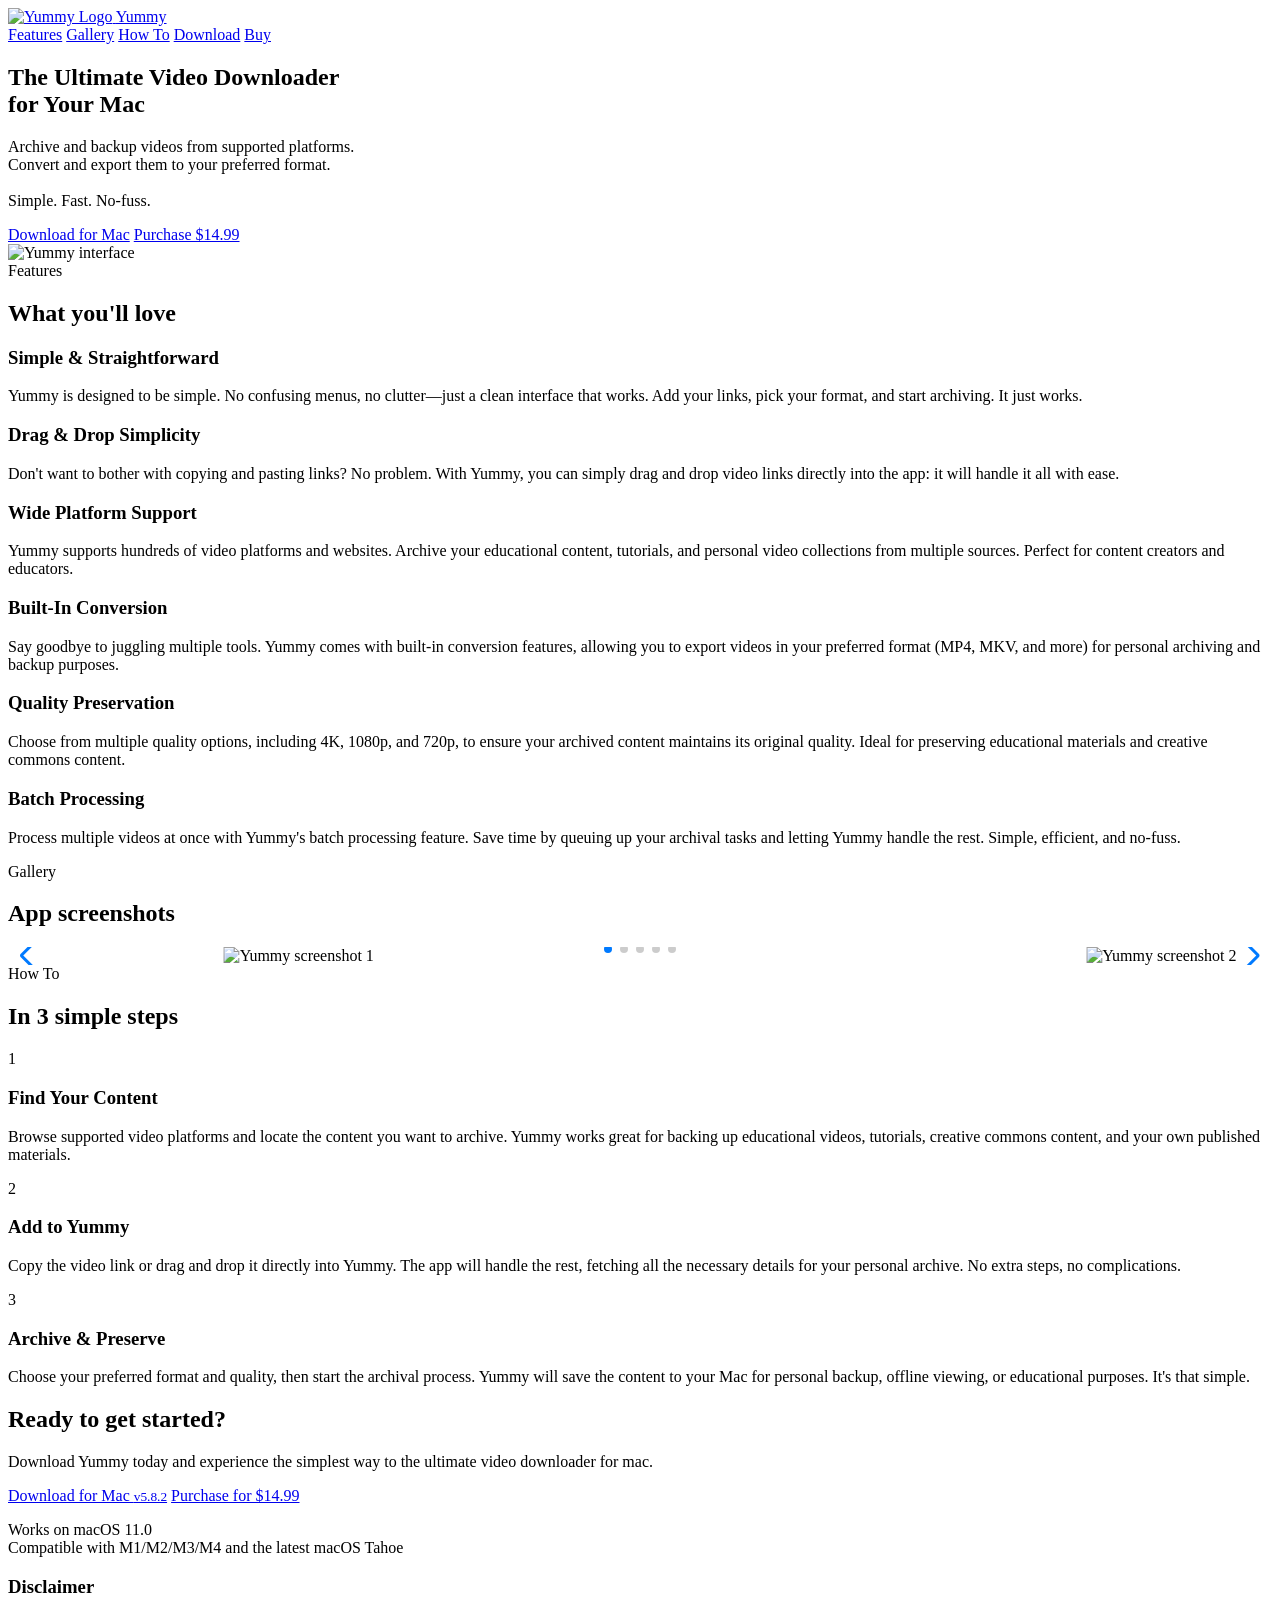
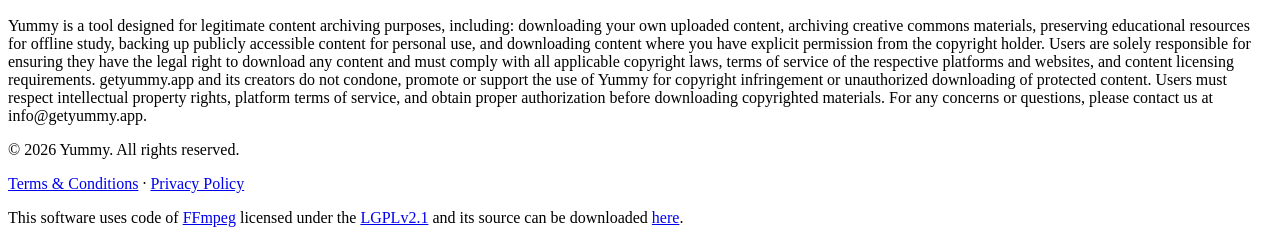
==== index.html @ a36a1e76 "Deploy 2026-03-14 15:16:59" ====
<!doctype html><html lang="en"><head><title>Yummy | The Ultimate Video Downloader for Mac</title><script type="application/ld+json">{
          "@context": "https://schema.org",
          "@type": "SoftwareApplication",
          "image": "https://getyummy.app/images/logo.png",
          "name": "Yummy",
          "operatingSystem": "macOS",
          "description" : "Effortlessly download videos and music from popular video platforms and hundreds of supported websites. Convert and export them to your preferred format with just a few clicks. Perfect for archiving educational content, personal projects, and creative commons materials. Simple, fast, and no-fuss.",
          "downloadURL" : "https://github.com/YummyVideos/yummy/releases/latest/download/Yummy.zip",
          "applicationCategory": "MultimediaApplication",
          "offers": {
            "@type": "Offer",
            "price": "14.99",
            "priceCurrency": "USD"
          }
        }</script><meta charset="utf-8"><meta name="viewport" content="width=device-width,initial-scale=1,shrink-to-fit=no"><meta name="description" content="Effortlessly download videos and music from popular video platforms and hundreds of supported websites. Convert and export them to your preferred format with just a few clicks. Perfect for archiving educational content, personal projects, and creative commons materials. Simple, fast, and no-fuss."><meta name="keywords" content="video downloader, video archiving tool, media converter, mac video downloader, download educational videos, video backup tool, content archiving, mac app, media management"><link rel="canonical" href="https://getyummy.app"><meta property="og:type" content="website"><meta property="og:url" content="https://getyummy.app"><meta property="og:title" content="Yummy | The Ultimate Video Downloader for Mac"><meta property="og:description" content="Effortlessly download videos and music from popular video platforms and hundreds of supported websites. Convert and export them to your preferred format with just a few clicks. Perfect for archiving educational content, personal projects, and creative commons materials. Simple, fast, and no-fuss."><meta property="og:image" content="https://getyummy.app/images/thumbshot.png"><meta property="twitter:card" content="summary_large_image"><meta property="twitter:url" content="https://getyummy.app"><meta property="twitter:title" content="Yummy | The Ultimate Video Downloader for Mac"><meta property="twitter:description" content="Effortlessly download videos and music from popular video platforms and hundreds of supported websites. Convert and export them to your preferred format with just a few clicks. Perfect for archiving educational content, personal projects, and creative commons materials. Simple, fast, and no-fuss."><meta property="twitter:image" content="https://getyummy.app/images/thumbshot.png"><link rel="apple-touch-icon" sizes="57x57" href="./favico/apple-icon-57x57.png"><link rel="apple-touch-icon" sizes="60x60" href="./favico/apple-icon-60x60.png"><link rel="apple-touch-icon" sizes="72x72" href="./favico/apple-icon-72x72.png"><link rel="apple-touch-icon" sizes="76x76" href="./favico/apple-icon-76x76.png"><link rel="apple-touch-icon" sizes="114x114" href="./favico/apple-icon-114x114.png"><link rel="apple-touch-icon" sizes="120x120" href="./favico/apple-icon-120x120.png"><link rel="apple-touch-icon" sizes="144x144" href="./favico/apple-icon-144x144.png"><link rel="apple-touch-icon" sizes="152x152" href="./favico/apple-icon-152x152.png"><link rel="apple-touch-icon" sizes="180x180" href="./favico/apple-icon-180x180.png"><link rel="icon" type="image/png" sizes="192x192" href="./favico/android-icon-192x192.png"><link rel="icon" type="image/png" sizes="32x32" href="./favico/favicon-32x32.png"><link rel="icon" type="image/png" sizes="96x96" href="./favico/favicon-96x96.png"><link rel="icon" type="image/png" sizes="16x16" href="./favico/favicon-16x16.png"><meta name="msapplication-TileColor" content="#ffffff"><meta name="msapplication-TileImage" content="./favico/ms-icon-144x144.png"><meta name="theme-color" content="#ffffff"><link rel="preconnect" href="https://fonts.googleapis.com"><link rel="preconnect" href="https://fonts.gstatic.com" crossorigin><link href="https://fonts.googleapis.com/css2?family=DM+Sans:wght@400;500;700&family=Cormorant+Garamond:wght@300;400&display=swap" rel="stylesheet"><link rel="stylesheet" href="https://cdn.jsdelivr.net/npm/swiper@11/swiper-bundle.min.css"><link rel="stylesheet" href="https://getyummy.app/css/style.min.css"><script async src="https://www.googletagmanager.com/gtag/js?id=G-8RJ3T54GXT"></script><script>function gtag(){dataLayer.push(arguments)}window.dataLayer=window.dataLayer||[],gtag("js",new Date),gtag("config","G-8RJ3T54GXT")</script></head><body><nav><div class="nav-content"><a href="./" class="logo"><img src="https://getyummy.app/images/logo.webp" alt="Yummy Logo" loading="lazy"> <span>Yummy</span></a><div class="nav-links"><a href="#features">Features</a> <a href="#gallery">Gallery</a> <a href="#how-to">How To</a> <a href="https://github.com/YummyVideos/yummy/releases/latest/download/Yummy.zip" class="btn btn-navbar">Download</a> <a class="btn btn-navbar" target="_blank" href="#">Buy</a></div></div></nav><section class="hero"><div class="container"><h1>The Ultimate Video Downloader<br>for Your Mac</h1><p class="tagline">Archive and backup videos from supported platforms.<br>Convert and export them to your preferred format.<br><br>Simple. Fast. No-fuss.</p><div class="hero-cta"><a href="https://github.com/YummyVideos/yummy/releases/latest/download/Yummy.zip" class="btn btn-primary">Download for Mac</a> <a class="btn btn-outline" target="_blank" href="#">Purchase $14.99</a></div><div class="hero-image"><img src="https://getyummy.app/images/header.webp" alt="Yummy interface" loading="lazy"></div></div></section><section class="features" id="features"><div class="container"><div class="section-header"><div class="section-label">Features</div><h2 class="section-title">What you'll love</h2></div><div class="features-grid"><div class="feature"><div class="feature-icon ti-face-smile"></div><h3>Simple & Straightforward</h3><p>Yummy is designed to be simple. No confusing menus, no clutter—just a clean interface that works. Add your links, pick your format, and start archiving. It just works.</p></div><div class="feature"><div class="feature-icon ti-mouse"></div><h3>Drag & Drop Simplicity</h3><p>Don't want to bother with copying and pasting links? No problem. With Yummy, you can simply drag and drop video links directly into the app: it will handle it all with ease.</p></div><div class="feature"><div class="feature-icon ti-plug"></div><h3>Wide Platform Support</h3><p>Yummy supports hundreds of video platforms and websites. Archive your educational content, tutorials, and personal video collections from multiple sources. Perfect for content creators and educators.</p></div><div class="feature"><div class="feature-icon ti-package"></div><h3>Built-In Conversion</h3><p>Say goodbye to juggling multiple tools. Yummy comes with built-in conversion features, allowing you to export videos in your preferred format (MP4, MKV, and more) for personal archiving and backup purposes.</p></div><div class="feature"><div class="feature-icon ti-video-clapper"></div><h3>Quality Preservation</h3><p>Choose from multiple quality options, including 4K, 1080p, and 720p, to ensure your archived content maintains its original quality. Ideal for preserving educational materials and creative commons content.</p></div><div class="feature"><div class="feature-icon ti-download"></div><h3>Batch Processing</h3><p>Process multiple videos at once with Yummy's batch processing feature. Save time by queuing up your archival tasks and letting Yummy handle the rest. Simple, efficient, and no-fuss.</p></div></div></div></section><section class="gallery" id="gallery"><div class="container"><div class="section-header"><div class="section-label">Gallery</div><h2 class="section-title">App screenshots</h2></div><div class="swiper screenshotSwiper"><div class="swiper-wrapper"><div class="swiper-slide"><div class="gallery-item"><img src="https://getyummy.app/images/screenshot1.webp" alt="Yummy screenshot 1" loading="lazy" loading="lazy"></div></div><div class="swiper-slide"><div class="gallery-item"><img src="https://getyummy.app/images/screenshot2.webp" alt="Yummy screenshot 2" loading="lazy" loading="lazy"></div></div><div class="swiper-slide"><div class="gallery-item"><img src="https://getyummy.app/images/screenshot3.webp" alt="Yummy screenshot 3" loading="lazy" loading="lazy"></div></div><div class="swiper-slide"><div class="gallery-item"><img src="https://getyummy.app/images/screenshot4.webp" alt="Yummy screenshot 4" loading="lazy" loading="lazy"></div></div><div class="swiper-slide"><div class="gallery-item"><img src="https://getyummy.app/images/screenshot5.webp" alt="Yummy screenshot 5" loading="lazy" loading="lazy"></div></div></div><div class="swiper-button-next"></div><div class="swiper-button-prev"></div><div class="swiper-pagination"></div></div></div></section><section class="how-to" id="how-to"><div class="container"><div class="section-header"><div class="section-label">How To</div><h2 class="section-title">In 3 simple steps</h2></div><div class="steps"><div class="step"><div class="step-number">1</div><div class="step-content"><h3>Find Your Content</h3><p>Browse supported video platforms and locate the content you want to archive. Yummy works great for backing up educational videos, tutorials, creative commons content, and your own published materials.</p></div></div><div class="step"><div class="step-number">2</div><div class="step-content"><h3>Add to Yummy</h3><p>Copy the video link or drag and drop it directly into Yummy. The app will handle the rest, fetching all the necessary details for your personal archive. No extra steps, no complications.</p></div></div><div class="step"><div class="step-number">3</div><div class="step-content"><h3>Archive & Preserve</h3><p>Choose your preferred format and quality, then start the archival process. Yummy will save the content to your Mac for personal backup, offline viewing, or educational purposes. It's that simple.</p></div></div></div></div></section><section class="cta"><div class="container"><div class="cta-content"><h2>Ready to get started?</h2><p>Download Yummy today and experience the simplest way to the ultimate video downloader for mac.</p><div class="cta-buttons"><a href="https://github.com/YummyVideos/yummy/releases/latest/download/Yummy.zip" class="btn btn-primary">Download for Mac <small>v5.8.2</small></a> <a class="btn btn-outline" target="_blank" href="#">Purchase for $14.99</a></div><p class="cta-note">Works on macOS 11.0<br>Compatible with M1/M2/M3/M4 and the latest macOS Tahoe</p></div></div></section><section class="disclaimer"><div class="container"><div class="disclaimer-content"><h3>Disclaimer</h3><p>Yummy is a tool designed for legitimate content archiving purposes, including: downloading your own uploaded content, archiving creative commons materials, preserving educational resources for offline study, backing up publicly accessible content for personal use, and downloading content where you have explicit permission from the copyright holder. Users are solely responsible for ensuring they have the legal right to download any content and must comply with all applicable copyright laws, terms of service of the respective platforms and websites, and content licensing requirements. getyummy.app and its creators do not condone, promote or support the use of Yummy for copyright infringement or unauthorized downloading of protected content. Users must respect intellectual property rights, platform terms of service, and obtain proper authorization before downloading copyrighted materials. For any concerns or questions, please contact us at info@getyummy.app.</p></div></div></section><footer><div class="container"><div class="footer-content"><div class="footer-links"><p>© 2026 Yummy. All rights reserved.</p><p><a href="./tos/">Terms & Conditions</a> · <a href="./privacy/">Privacy Policy</a></p><p style="margin-top:.5rem">This software uses code of <a href="http://ffmpeg.org">FFmpeg</a> licensed under the <a href="http://www.gnu.org/licenses/old-licenses/lgpl-2.1.html">LGPLv2.1</a> and its source can be downloaded <a href="https://getyummy.app/ffmpeg.zip">here</a>.</p></div></div></div></footer><script src="https://cdn.jsdelivr.net/npm/swiper@11/swiper-bundle.min.js"></script><script src="https://cdn.jsdelivr.net/combine/npm/jquery@3.5.1/dist/jquery.min.js,npm/bootstrap@4.5.3/dist/js/bootstrap.bundle.min.js" crossorigin="anonymous"></script><script>let swiper=new Swiper(".screenshotSwiper",{slidesPerView:1,spaceBetween:30,loop:!0,centeredSlides:!0,pagination:{el:".swiper-pagination",clickable:!0},navigation:{nextEl:".swiper-button-next",prevEl:".swiper-button-prev"},autoplay:{delay:4e3,disableOnInteraction:!1},breakpoints:{768:{slidesPerView:1.5}}});function doBuy(){}</script></body></html>
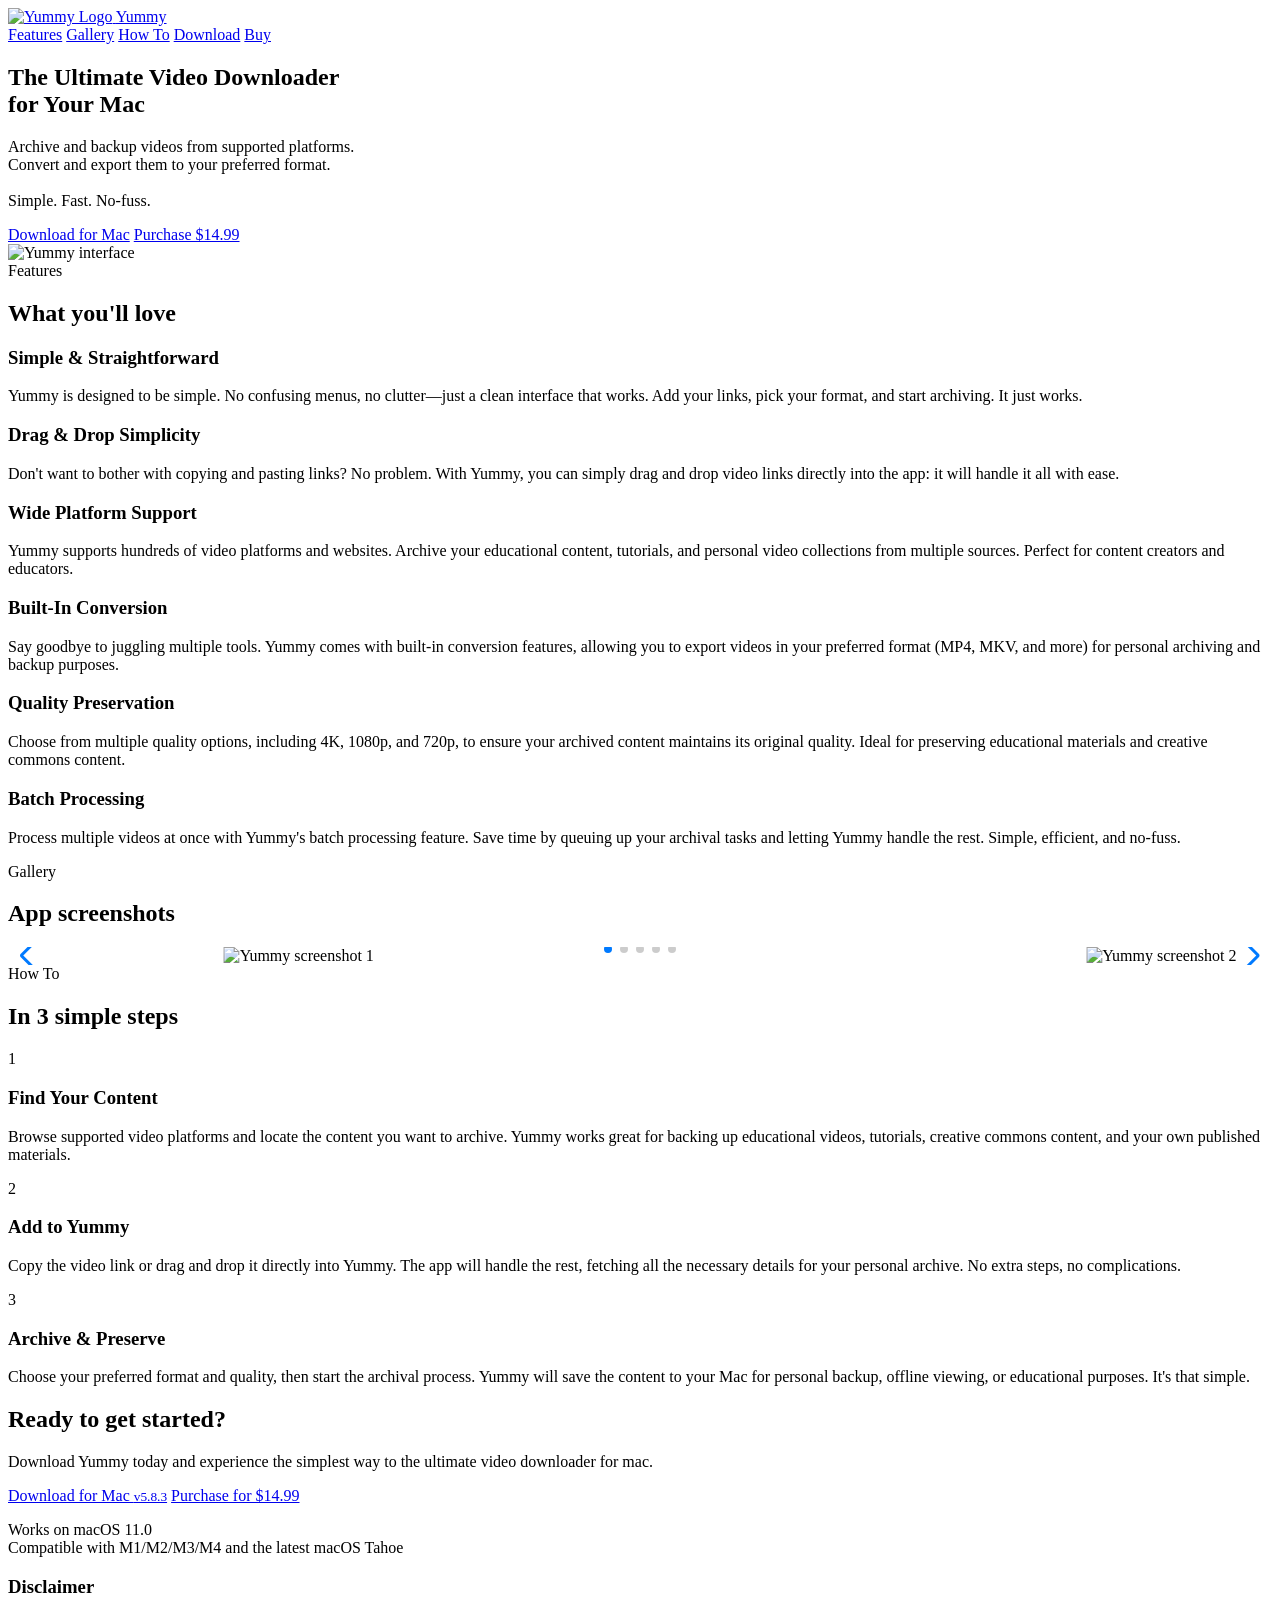
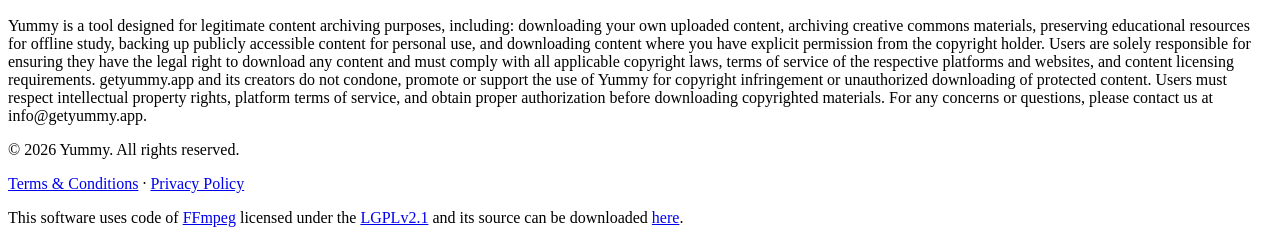
==== commit d0c52000: "Deploy 2026-03-18 12:42:18" ====
--- a/index.html
+++ b/index.html
@@ -12,4 +12,4 @@
             "price": "14.99",
             "priceCurrency": "USD"
           }
-        }</script><meta charset="utf-8"><meta name="viewport" content="width=device-width,initial-scale=1,shrink-to-fit=no"><meta name="description" content="Effortlessly download videos and music from popular video platforms and hundreds of supported websites. Convert and export them to your preferred format with just a few clicks. Perfect for archiving educational content, personal projects, and creative commons materials. Simple, fast, and no-fuss."><meta name="keywords" content="video downloader, video archiving tool, media converter, mac video downloader, download educational videos, video backup tool, content archiving, mac app, media management"><link rel="canonical" href="https://getyummy.app"><meta property="og:type" content="website"><meta property="og:url" content="https://getyummy.app"><meta property="og:title" content="Yummy | The Ultimate Video Downloader for Mac"><meta property="og:description" content="Effortlessly download videos and music from popular video platforms and hundreds of supported websites. Convert and export them to your preferred format with just a few clicks. Perfect for archiving educational content, personal projects, and creative commons materials. Simple, fast, and no-fuss."><meta property="og:image" content="https://getyummy.app/images/thumbshot.png"><meta property="twitter:card" content="summary_large_image"><meta property="twitter:url" content="https://getyummy.app"><meta property="twitter:title" content="Yummy | The Ultimate Video Downloader for Mac"><meta property="twitter:description" content="Effortlessly download videos and music from popular video platforms and hundreds of supported websites. Convert and export them to your preferred format with just a few clicks. Perfect for archiving educational content, personal projects, and creative commons materials. Simple, fast, and no-fuss."><meta property="twitter:image" content="https://getyummy.app/images/thumbshot.png"><link rel="apple-touch-icon" sizes="57x57" href="./favico/apple-icon-57x57.png"><link rel="apple-touch-icon" sizes="60x60" href="./favico/apple-icon-60x60.png"><link rel="apple-touch-icon" sizes="72x72" href="./favico/apple-icon-72x72.png"><link rel="apple-touch-icon" sizes="76x76" href="./favico/apple-icon-76x76.png"><link rel="apple-touch-icon" sizes="114x114" href="./favico/apple-icon-114x114.png"><link rel="apple-touch-icon" sizes="120x120" href="./favico/apple-icon-120x120.png"><link rel="apple-touch-icon" sizes="144x144" href="./favico/apple-icon-144x144.png"><link rel="apple-touch-icon" sizes="152x152" href="./favico/apple-icon-152x152.png"><link rel="apple-touch-icon" sizes="180x180" href="./favico/apple-icon-180x180.png"><link rel="icon" type="image/png" sizes="192x192" href="./favico/android-icon-192x192.png"><link rel="icon" type="image/png" sizes="32x32" href="./favico/favicon-32x32.png"><link rel="icon" type="image/png" sizes="96x96" href="./favico/favicon-96x96.png"><link rel="icon" type="image/png" sizes="16x16" href="./favico/favicon-16x16.png"><meta name="msapplication-TileColor" content="#ffffff"><meta name="msapplication-TileImage" content="./favico/ms-icon-144x144.png"><meta name="theme-color" content="#ffffff"><link rel="preconnect" href="https://fonts.googleapis.com"><link rel="preconnect" href="https://fonts.gstatic.com" crossorigin><link href="https://fonts.googleapis.com/css2?family=DM+Sans:wght@400;500;700&family=Cormorant+Garamond:wght@300;400&display=swap" rel="stylesheet"><link rel="stylesheet" href="https://cdn.jsdelivr.net/npm/swiper@11/swiper-bundle.min.css"><link rel="stylesheet" href="https://getyummy.app/css/style.min.css"><script async src="https://www.googletagmanager.com/gtag/js?id=G-8RJ3T54GXT"></script><script>function gtag(){dataLayer.push(arguments)}window.dataLayer=window.dataLayer||[],gtag("js",new Date),gtag("config","G-8RJ3T54GXT")</script></head><body><nav><div class="nav-content"><a href="./" class="logo"><img src="https://getyummy.app/images/logo.webp" alt="Yummy Logo" loading="lazy"> <span>Yummy</span></a><div class="nav-links"><a href="#features">Features</a> <a href="#gallery">Gallery</a> <a href="#how-to">How To</a> <a href="https://github.com/YummyVideos/yummy/releases/latest/download/Yummy.zip" class="btn btn-navbar">Download</a> <a class="btn btn-navbar" target="_blank" href="#">Buy</a></div></div></nav><section class="hero"><div class="container"><h1>The Ultimate Video Downloader<br>for Your Mac</h1><p class="tagline">Archive and backup videos from supported platforms.<br>Convert and export them to your preferred format.<br><br>Simple. Fast. No-fuss.</p><div class="hero-cta"><a href="https://github.com/YummyVideos/yummy/releases/latest/download/Yummy.zip" class="btn btn-primary">Download for Mac</a> <a class="btn btn-outline" target="_blank" href="#">Purchase $14.99</a></div><div class="hero-image"><img src="https://getyummy.app/images/header.webp" alt="Yummy interface" loading="lazy"></div></div></section><section class="features" id="features"><div class="container"><div class="section-header"><div class="section-label">Features</div><h2 class="section-title">What you'll love</h2></div><div class="features-grid"><div class="feature"><div class="feature-icon ti-face-smile"></div><h3>Simple & Straightforward</h3><p>Yummy is designed to be simple. No confusing menus, no clutter—just a clean interface that works. Add your links, pick your format, and start archiving. It just works.</p></div><div class="feature"><div class="feature-icon ti-mouse"></div><h3>Drag & Drop Simplicity</h3><p>Don't want to bother with copying and pasting links? No problem. With Yummy, you can simply drag and drop video links directly into the app: it will handle it all with ease.</p></div><div class="feature"><div class="feature-icon ti-plug"></div><h3>Wide Platform Support</h3><p>Yummy supports hundreds of video platforms and websites. Archive your educational content, tutorials, and personal video collections from multiple sources. Perfect for content creators and educators.</p></div><div class="feature"><div class="feature-icon ti-package"></div><h3>Built-In Conversion</h3><p>Say goodbye to juggling multiple tools. Yummy comes with built-in conversion features, allowing you to export videos in your preferred format (MP4, MKV, and more) for personal archiving and backup purposes.</p></div><div class="feature"><div class="feature-icon ti-video-clapper"></div><h3>Quality Preservation</h3><p>Choose from multiple quality options, including 4K, 1080p, and 720p, to ensure your archived content maintains its original quality. Ideal for preserving educational materials and creative commons content.</p></div><div class="feature"><div class="feature-icon ti-download"></div><h3>Batch Processing</h3><p>Process multiple videos at once with Yummy's batch processing feature. Save time by queuing up your archival tasks and letting Yummy handle the rest. Simple, efficient, and no-fuss.</p></div></div></div></section><section class="gallery" id="gallery"><div class="container"><div class="section-header"><div class="section-label">Gallery</div><h2 class="section-title">App screenshots</h2></div><div class="swiper screenshotSwiper"><div class="swiper-wrapper"><div class="swiper-slide"><div class="gallery-item"><img src="https://getyummy.app/images/screenshot1.webp" alt="Yummy screenshot 1" loading="lazy" loading="lazy"></div></div><div class="swiper-slide"><div class="gallery-item"><img src="https://getyummy.app/images/screenshot2.webp" alt="Yummy screenshot 2" loading="lazy" loading="lazy"></div></div><div class="swiper-slide"><div class="gallery-item"><img src="https://getyummy.app/images/screenshot3.webp" alt="Yummy screenshot 3" loading="lazy" loading="lazy"></div></div><div class="swiper-slide"><div class="gallery-item"><img src="https://getyummy.app/images/screenshot4.webp" alt="Yummy screenshot 4" loading="lazy" loading="lazy"></div></div><div class="swiper-slide"><div class="gallery-item"><img src="https://getyummy.app/images/screenshot5.webp" alt="Yummy screenshot 5" loading="lazy" loading="lazy"></div></div></div><div class="swiper-button-next"></div><div class="swiper-button-prev"></div><div class="swiper-pagination"></div></div></div></section><section class="how-to" id="how-to"><div class="container"><div class="section-header"><div class="section-label">How To</div><h2 class="section-title">In 3 simple steps</h2></div><div class="steps"><div class="step"><div class="step-number">1</div><div class="step-content"><h3>Find Your Content</h3><p>Browse supported video platforms and locate the content you want to archive. Yummy works great for backing up educational videos, tutorials, creative commons content, and your own published materials.</p></div></div><div class="step"><div class="step-number">2</div><div class="step-content"><h3>Add to Yummy</h3><p>Copy the video link or drag and drop it directly into Yummy. The app will handle the rest, fetching all the necessary details for your personal archive. No extra steps, no complications.</p></div></div><div class="step"><div class="step-number">3</div><div class="step-content"><h3>Archive & Preserve</h3><p>Choose your preferred format and quality, then start the archival process. Yummy will save the content to your Mac for personal backup, offline viewing, or educational purposes. It's that simple.</p></div></div></div></div></section><section class="cta"><div class="container"><div class="cta-content"><h2>Ready to get started?</h2><p>Download Yummy today and experience the simplest way to the ultimate video downloader for mac.</p><div class="cta-buttons"><a href="https://github.com/YummyVideos/yummy/releases/latest/download/Yummy.zip" class="btn btn-primary">Download for Mac <small>v5.8.2</small></a> <a class="btn btn-outline" target="_blank" href="#">Purchase for $14.99</a></div><p class="cta-note">Works on macOS 11.0<br>Compatible with M1/M2/M3/M4 and the latest macOS Tahoe</p></div></div></section><section class="disclaimer"><div class="container"><div class="disclaimer-content"><h3>Disclaimer</h3><p>Yummy is a tool designed for legitimate content archiving purposes, including: downloading your own uploaded content, archiving creative commons materials, preserving educational resources for offline study, backing up publicly accessible content for personal use, and downloading content where you have explicit permission from the copyright holder. Users are solely responsible for ensuring they have the legal right to download any content and must comply with all applicable copyright laws, terms of service of the respective platforms and websites, and content licensing requirements. getyummy.app and its creators do not condone, promote or support the use of Yummy for copyright infringement or unauthorized downloading of protected content. Users must respect intellectual property rights, platform terms of service, and obtain proper authorization before downloading copyrighted materials. For any concerns or questions, please contact us at info@getyummy.app.</p></div></div></section><footer><div class="container"><div class="footer-content"><div class="footer-links"><p>© 2026 Yummy. All rights reserved.</p><p><a href="./tos/">Terms & Conditions</a> · <a href="./privacy/">Privacy Policy</a></p><p style="margin-top:.5rem">This software uses code of <a href="http://ffmpeg.org">FFmpeg</a> licensed under the <a href="http://www.gnu.org/licenses/old-licenses/lgpl-2.1.html">LGPLv2.1</a> and its source can be downloaded <a href="https://getyummy.app/ffmpeg.zip">here</a>.</p></div></div></div></footer><script src="https://cdn.jsdelivr.net/npm/swiper@11/swiper-bundle.min.js"></script><script src="https://cdn.jsdelivr.net/combine/npm/jquery@3.5.1/dist/jquery.min.js,npm/bootstrap@4.5.3/dist/js/bootstrap.bundle.min.js" crossorigin="anonymous"></script><script>let swiper=new Swiper(".screenshotSwiper",{slidesPerView:1,spaceBetween:30,loop:!0,centeredSlides:!0,pagination:{el:".swiper-pagination",clickable:!0},navigation:{nextEl:".swiper-button-next",prevEl:".swiper-button-prev"},autoplay:{delay:4e3,disableOnInteraction:!1},breakpoints:{768:{slidesPerView:1.5}}});function doBuy(){}</script></body></html>+        }</script><meta charset="utf-8"><meta name="viewport" content="width=device-width,initial-scale=1,shrink-to-fit=no"><meta name="description" content="Effortlessly download videos and music from popular video platforms and hundreds of supported websites. Convert and export them to your preferred format with just a few clicks. Perfect for archiving educational content, personal projects, and creative commons materials. Simple, fast, and no-fuss."><meta name="keywords" content="video downloader, video archiving tool, media converter, mac video downloader, download educational videos, video backup tool, content archiving, mac app, media management"><link rel="canonical" href="https://getyummy.app"><meta property="og:type" content="website"><meta property="og:url" content="https://getyummy.app"><meta property="og:title" content="Yummy | The Ultimate Video Downloader for Mac"><meta property="og:description" content="Effortlessly download videos and music from popular video platforms and hundreds of supported websites. Convert and export them to your preferred format with just a few clicks. Perfect for archiving educational content, personal projects, and creative commons materials. Simple, fast, and no-fuss."><meta property="og:image" content="https://getyummy.app/images/thumbshot.png"><meta property="twitter:card" content="summary_large_image"><meta property="twitter:url" content="https://getyummy.app"><meta property="twitter:title" content="Yummy | The Ultimate Video Downloader for Mac"><meta property="twitter:description" content="Effortlessly download videos and music from popular video platforms and hundreds of supported websites. Convert and export them to your preferred format with just a few clicks. Perfect for archiving educational content, personal projects, and creative commons materials. Simple, fast, and no-fuss."><meta property="twitter:image" content="https://getyummy.app/images/thumbshot.png"><link rel="apple-touch-icon" sizes="57x57" href="./favico/apple-icon-57x57.png"><link rel="apple-touch-icon" sizes="60x60" href="./favico/apple-icon-60x60.png"><link rel="apple-touch-icon" sizes="72x72" href="./favico/apple-icon-72x72.png"><link rel="apple-touch-icon" sizes="76x76" href="./favico/apple-icon-76x76.png"><link rel="apple-touch-icon" sizes="114x114" href="./favico/apple-icon-114x114.png"><link rel="apple-touch-icon" sizes="120x120" href="./favico/apple-icon-120x120.png"><link rel="apple-touch-icon" sizes="144x144" href="./favico/apple-icon-144x144.png"><link rel="apple-touch-icon" sizes="152x152" href="./favico/apple-icon-152x152.png"><link rel="apple-touch-icon" sizes="180x180" href="./favico/apple-icon-180x180.png"><link rel="icon" type="image/png" sizes="192x192" href="./favico/android-icon-192x192.png"><link rel="icon" type="image/png" sizes="32x32" href="./favico/favicon-32x32.png"><link rel="icon" type="image/png" sizes="96x96" href="./favico/favicon-96x96.png"><link rel="icon" type="image/png" sizes="16x16" href="./favico/favicon-16x16.png"><meta name="msapplication-TileColor" content="#ffffff"><meta name="msapplication-TileImage" content="./favico/ms-icon-144x144.png"><meta name="theme-color" content="#ffffff"><link rel="preconnect" href="https://fonts.googleapis.com"><link rel="preconnect" href="https://fonts.gstatic.com" crossorigin><link href="https://fonts.googleapis.com/css2?family=DM+Sans:wght@400;500;700&family=Cormorant+Garamond:wght@300;400&display=swap" rel="stylesheet"><link rel="stylesheet" href="https://cdn.jsdelivr.net/npm/swiper@11/swiper-bundle.min.css"><link rel="stylesheet" href="https://getyummy.app/css/style.min.css"><script async src="https://www.googletagmanager.com/gtag/js?id=G-8RJ3T54GXT"></script><script>function gtag(){dataLayer.push(arguments)}window.dataLayer=window.dataLayer||[],gtag("js",new Date),gtag("config","G-8RJ3T54GXT")</script></head><body><nav><div class="nav-content"><a href="./" class="logo"><img src="https://getyummy.app/images/logo.webp" alt="Yummy Logo" loading="lazy"> <span>Yummy</span></a><div class="nav-links"><a href="#features">Features</a> <a href="#gallery">Gallery</a> <a href="#how-to">How To</a> <a href="https://github.com/YummyVideos/yummy/releases/latest/download/Yummy.zip" class="btn btn-navbar">Download</a> <a class="btn btn-navbar" target="_blank" href="#">Buy</a></div></div></nav><section class="hero"><div class="container"><h1>The Ultimate Video Downloader<br>for Your Mac</h1><p class="tagline">Archive and backup videos from supported platforms.<br>Convert and export them to your preferred format.<br><br>Simple. Fast. No-fuss.</p><div class="hero-cta"><a href="https://github.com/YummyVideos/yummy/releases/latest/download/Yummy.zip" class="btn btn-primary">Download for Mac</a> <a class="btn btn-outline" target="_blank" href="#">Purchase $14.99</a></div><div class="hero-image"><img src="https://getyummy.app/images/header.webp" alt="Yummy interface" loading="lazy"></div></div></section><section class="features" id="features"><div class="container"><div class="section-header"><div class="section-label">Features</div><h2 class="section-title">What you'll love</h2></div><div class="features-grid"><div class="feature"><div class="feature-icon ti-face-smile"></div><h3>Simple & Straightforward</h3><p>Yummy is designed to be simple. No confusing menus, no clutter—just a clean interface that works. Add your links, pick your format, and start archiving. It just works.</p></div><div class="feature"><div class="feature-icon ti-mouse"></div><h3>Drag & Drop Simplicity</h3><p>Don't want to bother with copying and pasting links? No problem. With Yummy, you can simply drag and drop video links directly into the app: it will handle it all with ease.</p></div><div class="feature"><div class="feature-icon ti-plug"></div><h3>Wide Platform Support</h3><p>Yummy supports hundreds of video platforms and websites. Archive your educational content, tutorials, and personal video collections from multiple sources. Perfect for content creators and educators.</p></div><div class="feature"><div class="feature-icon ti-package"></div><h3>Built-In Conversion</h3><p>Say goodbye to juggling multiple tools. Yummy comes with built-in conversion features, allowing you to export videos in your preferred format (MP4, MKV, and more) for personal archiving and backup purposes.</p></div><div class="feature"><div class="feature-icon ti-video-clapper"></div><h3>Quality Preservation</h3><p>Choose from multiple quality options, including 4K, 1080p, and 720p, to ensure your archived content maintains its original quality. Ideal for preserving educational materials and creative commons content.</p></div><div class="feature"><div class="feature-icon ti-download"></div><h3>Batch Processing</h3><p>Process multiple videos at once with Yummy's batch processing feature. Save time by queuing up your archival tasks and letting Yummy handle the rest. Simple, efficient, and no-fuss.</p></div></div></div></section><section class="gallery" id="gallery"><div class="container"><div class="section-header"><div class="section-label">Gallery</div><h2 class="section-title">App screenshots</h2></div><div class="swiper screenshotSwiper"><div class="swiper-wrapper"><div class="swiper-slide"><div class="gallery-item"><img src="https://getyummy.app/images/screenshot1.webp" alt="Yummy screenshot 1" loading="lazy" loading="lazy"></div></div><div class="swiper-slide"><div class="gallery-item"><img src="https://getyummy.app/images/screenshot2.webp" alt="Yummy screenshot 2" loading="lazy" loading="lazy"></div></div><div class="swiper-slide"><div class="gallery-item"><img src="https://getyummy.app/images/screenshot3.webp" alt="Yummy screenshot 3" loading="lazy" loading="lazy"></div></div><div class="swiper-slide"><div class="gallery-item"><img src="https://getyummy.app/images/screenshot4.webp" alt="Yummy screenshot 4" loading="lazy" loading="lazy"></div></div><div class="swiper-slide"><div class="gallery-item"><img src="https://getyummy.app/images/screenshot5.webp" alt="Yummy screenshot 5" loading="lazy" loading="lazy"></div></div></div><div class="swiper-button-next"></div><div class="swiper-button-prev"></div><div class="swiper-pagination"></div></div></div></section><section class="how-to" id="how-to"><div class="container"><div class="section-header"><div class="section-label">How To</div><h2 class="section-title">In 3 simple steps</h2></div><div class="steps"><div class="step"><div class="step-number">1</div><div class="step-content"><h3>Find Your Content</h3><p>Browse supported video platforms and locate the content you want to archive. Yummy works great for backing up educational videos, tutorials, creative commons content, and your own published materials.</p></div></div><div class="step"><div class="step-number">2</div><div class="step-content"><h3>Add to Yummy</h3><p>Copy the video link or drag and drop it directly into Yummy. The app will handle the rest, fetching all the necessary details for your personal archive. No extra steps, no complications.</p></div></div><div class="step"><div class="step-number">3</div><div class="step-content"><h3>Archive & Preserve</h3><p>Choose your preferred format and quality, then start the archival process. Yummy will save the content to your Mac for personal backup, offline viewing, or educational purposes. It's that simple.</p></div></div></div></div></section><section class="cta"><div class="container"><div class="cta-content"><h2>Ready to get started?</h2><p>Download Yummy today and experience the simplest way to the ultimate video downloader for mac.</p><div class="cta-buttons"><a href="https://github.com/YummyVideos/yummy/releases/latest/download/Yummy.zip" class="btn btn-primary">Download for Mac <small>v5.8.3</small></a> <a class="btn btn-outline" target="_blank" href="#">Purchase for $14.99</a></div><p class="cta-note">Works on macOS 11.0<br>Compatible with M1/M2/M3/M4 and the latest macOS Tahoe</p></div></div></section><section class="disclaimer"><div class="container"><div class="disclaimer-content"><h3>Disclaimer</h3><p>Yummy is a tool designed for legitimate content archiving purposes, including: downloading your own uploaded content, archiving creative commons materials, preserving educational resources for offline study, backing up publicly accessible content for personal use, and downloading content where you have explicit permission from the copyright holder. Users are solely responsible for ensuring they have the legal right to download any content and must comply with all applicable copyright laws, terms of service of the respective platforms and websites, and content licensing requirements. getyummy.app and its creators do not condone, promote or support the use of Yummy for copyright infringement or unauthorized downloading of protected content. Users must respect intellectual property rights, platform terms of service, and obtain proper authorization before downloading copyrighted materials. For any concerns or questions, please contact us at info@getyummy.app.</p></div></div></section><footer><div class="container"><div class="footer-content"><div class="footer-links"><p>© 2026 Yummy. All rights reserved.</p><p><a href="./tos/">Terms & Conditions</a> · <a href="./privacy/">Privacy Policy</a></p><p style="margin-top:.5rem">This software uses code of <a href="http://ffmpeg.org">FFmpeg</a> licensed under the <a href="http://www.gnu.org/licenses/old-licenses/lgpl-2.1.html">LGPLv2.1</a> and its source can be downloaded <a href="https://getyummy.app/ffmpeg.zip">here</a>.</p></div></div></div></footer><script src="https://cdn.jsdelivr.net/npm/swiper@11/swiper-bundle.min.js"></script><script src="https://cdn.jsdelivr.net/combine/npm/jquery@3.5.1/dist/jquery.min.js,npm/bootstrap@4.5.3/dist/js/bootstrap.bundle.min.js" crossorigin="anonymous"></script><script>let swiper=new Swiper(".screenshotSwiper",{slidesPerView:1,spaceBetween:30,loop:!0,centeredSlides:!0,pagination:{el:".swiper-pagination",clickable:!0},navigation:{nextEl:".swiper-button-next",prevEl:".swiper-button-prev"},autoplay:{delay:4e3,disableOnInteraction:!1},breakpoints:{768:{slidesPerView:1.5}}});function doBuy(){}</script></body></html>
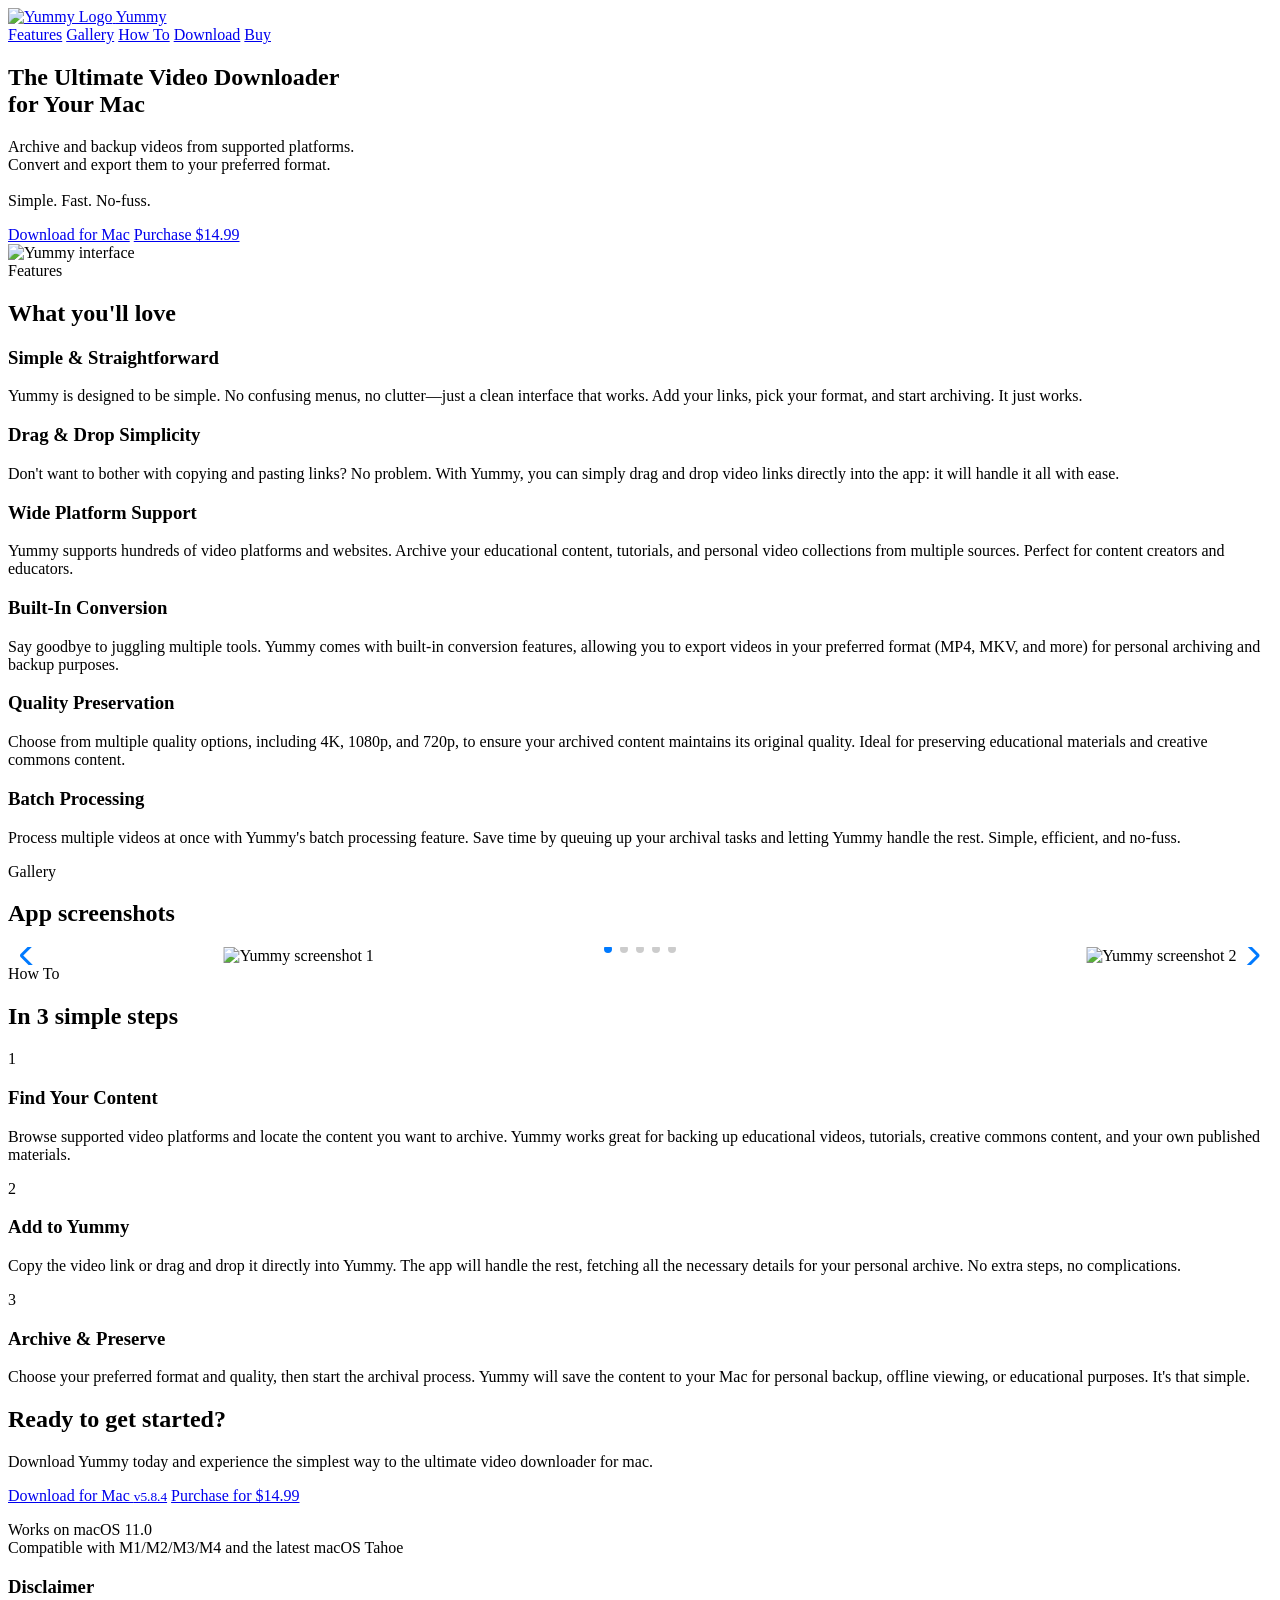
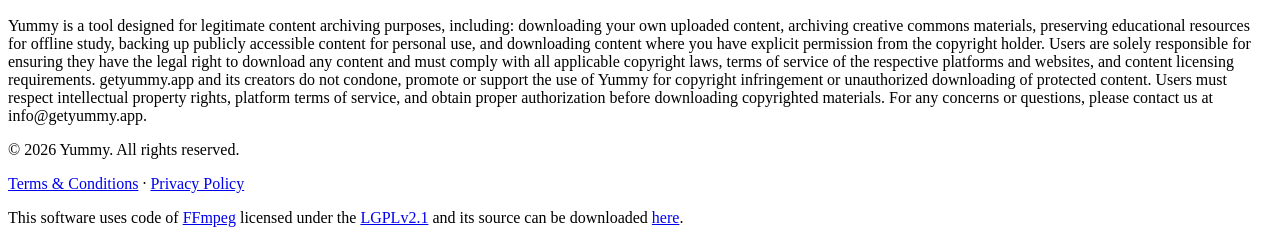
==== commit fff4ea8e: "Deploy 2026-06-10 12:46:13" ====
--- a/index.html
+++ b/index.html
@@ -12,4 +12,4 @@
             "price": "14.99",
             "priceCurrency": "USD"
           }
-        }</script><meta charset="utf-8"><meta name="viewport" content="width=device-width,initial-scale=1,shrink-to-fit=no"><meta name="description" content="Effortlessly download videos and music from popular video platforms and hundreds of supported websites. Convert and export them to your preferred format with just a few clicks. Perfect for archiving educational content, personal projects, and creative commons materials. Simple, fast, and no-fuss."><meta name="keywords" content="video downloader, video archiving tool, media converter, mac video downloader, download educational videos, video backup tool, content archiving, mac app, media management"><link rel="canonical" href="https://getyummy.app"><meta property="og:type" content="website"><meta property="og:url" content="https://getyummy.app"><meta property="og:title" content="Yummy | The Ultimate Video Downloader for Mac"><meta property="og:description" content="Effortlessly download videos and music from popular video platforms and hundreds of supported websites. Convert and export them to your preferred format with just a few clicks. Perfect for archiving educational content, personal projects, and creative commons materials. Simple, fast, and no-fuss."><meta property="og:image" content="https://getyummy.app/images/thumbshot.png"><meta property="twitter:card" content="summary_large_image"><meta property="twitter:url" content="https://getyummy.app"><meta property="twitter:title" content="Yummy | The Ultimate Video Downloader for Mac"><meta property="twitter:description" content="Effortlessly download videos and music from popular video platforms and hundreds of supported websites. Convert and export them to your preferred format with just a few clicks. Perfect for archiving educational content, personal projects, and creative commons materials. Simple, fast, and no-fuss."><meta property="twitter:image" content="https://getyummy.app/images/thumbshot.png"><link rel="apple-touch-icon" sizes="57x57" href="./favico/apple-icon-57x57.png"><link rel="apple-touch-icon" sizes="60x60" href="./favico/apple-icon-60x60.png"><link rel="apple-touch-icon" sizes="72x72" href="./favico/apple-icon-72x72.png"><link rel="apple-touch-icon" sizes="76x76" href="./favico/apple-icon-76x76.png"><link rel="apple-touch-icon" sizes="114x114" href="./favico/apple-icon-114x114.png"><link rel="apple-touch-icon" sizes="120x120" href="./favico/apple-icon-120x120.png"><link rel="apple-touch-icon" sizes="144x144" href="./favico/apple-icon-144x144.png"><link rel="apple-touch-icon" sizes="152x152" href="./favico/apple-icon-152x152.png"><link rel="apple-touch-icon" sizes="180x180" href="./favico/apple-icon-180x180.png"><link rel="icon" type="image/png" sizes="192x192" href="./favico/android-icon-192x192.png"><link rel="icon" type="image/png" sizes="32x32" href="./favico/favicon-32x32.png"><link rel="icon" type="image/png" sizes="96x96" href="./favico/favicon-96x96.png"><link rel="icon" type="image/png" sizes="16x16" href="./favico/favicon-16x16.png"><meta name="msapplication-TileColor" content="#ffffff"><meta name="msapplication-TileImage" content="./favico/ms-icon-144x144.png"><meta name="theme-color" content="#ffffff"><link rel="preconnect" href="https://fonts.googleapis.com"><link rel="preconnect" href="https://fonts.gstatic.com" crossorigin><link href="https://fonts.googleapis.com/css2?family=DM+Sans:wght@400;500;700&family=Cormorant+Garamond:wght@300;400&display=swap" rel="stylesheet"><link rel="stylesheet" href="https://cdn.jsdelivr.net/npm/swiper@11/swiper-bundle.min.css"><link rel="stylesheet" href="https://getyummy.app/css/style.min.css"><script async src="https://www.googletagmanager.com/gtag/js?id=G-8RJ3T54GXT"></script><script>function gtag(){dataLayer.push(arguments)}window.dataLayer=window.dataLayer||[],gtag("js",new Date),gtag("config","G-8RJ3T54GXT")</script></head><body><nav><div class="nav-content"><a href="./" class="logo"><img src="https://getyummy.app/images/logo.webp" alt="Yummy Logo" loading="lazy"> <span>Yummy</span></a><div class="nav-links"><a href="#features">Features</a> <a href="#gallery">Gallery</a> <a href="#how-to">How To</a> <a href="https://github.com/YummyVideos/yummy/releases/latest/download/Yummy.zip" class="btn btn-navbar">Download</a> <a class="btn btn-navbar" target="_blank" href="#">Buy</a></div></div></nav><section class="hero"><div class="container"><h1>The Ultimate Video Downloader<br>for Your Mac</h1><p class="tagline">Archive and backup videos from supported platforms.<br>Convert and export them to your preferred format.<br><br>Simple. Fast. No-fuss.</p><div class="hero-cta"><a href="https://github.com/YummyVideos/yummy/releases/latest/download/Yummy.zip" class="btn btn-primary">Download for Mac</a> <a class="btn btn-outline" target="_blank" href="#">Purchase $14.99</a></div><div class="hero-image"><img src="https://getyummy.app/images/header.webp" alt="Yummy interface" loading="lazy"></div></div></section><section class="features" id="features"><div class="container"><div class="section-header"><div class="section-label">Features</div><h2 class="section-title">What you'll love</h2></div><div class="features-grid"><div class="feature"><div class="feature-icon ti-face-smile"></div><h3>Simple & Straightforward</h3><p>Yummy is designed to be simple. No confusing menus, no clutter—just a clean interface that works. Add your links, pick your format, and start archiving. It just works.</p></div><div class="feature"><div class="feature-icon ti-mouse"></div><h3>Drag & Drop Simplicity</h3><p>Don't want to bother with copying and pasting links? No problem. With Yummy, you can simply drag and drop video links directly into the app: it will handle it all with ease.</p></div><div class="feature"><div class="feature-icon ti-plug"></div><h3>Wide Platform Support</h3><p>Yummy supports hundreds of video platforms and websites. Archive your educational content, tutorials, and personal video collections from multiple sources. Perfect for content creators and educators.</p></div><div class="feature"><div class="feature-icon ti-package"></div><h3>Built-In Conversion</h3><p>Say goodbye to juggling multiple tools. Yummy comes with built-in conversion features, allowing you to export videos in your preferred format (MP4, MKV, and more) for personal archiving and backup purposes.</p></div><div class="feature"><div class="feature-icon ti-video-clapper"></div><h3>Quality Preservation</h3><p>Choose from multiple quality options, including 4K, 1080p, and 720p, to ensure your archived content maintains its original quality. Ideal for preserving educational materials and creative commons content.</p></div><div class="feature"><div class="feature-icon ti-download"></div><h3>Batch Processing</h3><p>Process multiple videos at once with Yummy's batch processing feature. Save time by queuing up your archival tasks and letting Yummy handle the rest. Simple, efficient, and no-fuss.</p></div></div></div></section><section class="gallery" id="gallery"><div class="container"><div class="section-header"><div class="section-label">Gallery</div><h2 class="section-title">App screenshots</h2></div><div class="swiper screenshotSwiper"><div class="swiper-wrapper"><div class="swiper-slide"><div class="gallery-item"><img src="https://getyummy.app/images/screenshot1.webp" alt="Yummy screenshot 1" loading="lazy" loading="lazy"></div></div><div class="swiper-slide"><div class="gallery-item"><img src="https://getyummy.app/images/screenshot2.webp" alt="Yummy screenshot 2" loading="lazy" loading="lazy"></div></div><div class="swiper-slide"><div class="gallery-item"><img src="https://getyummy.app/images/screenshot3.webp" alt="Yummy screenshot 3" loading="lazy" loading="lazy"></div></div><div class="swiper-slide"><div class="gallery-item"><img src="https://getyummy.app/images/screenshot4.webp" alt="Yummy screenshot 4" loading="lazy" loading="lazy"></div></div><div class="swiper-slide"><div class="gallery-item"><img src="https://getyummy.app/images/screenshot5.webp" alt="Yummy screenshot 5" loading="lazy" loading="lazy"></div></div></div><div class="swiper-button-next"></div><div class="swiper-button-prev"></div><div class="swiper-pagination"></div></div></div></section><section class="how-to" id="how-to"><div class="container"><div class="section-header"><div class="section-label">How To</div><h2 class="section-title">In 3 simple steps</h2></div><div class="steps"><div class="step"><div class="step-number">1</div><div class="step-content"><h3>Find Your Content</h3><p>Browse supported video platforms and locate the content you want to archive. Yummy works great for backing up educational videos, tutorials, creative commons content, and your own published materials.</p></div></div><div class="step"><div class="step-number">2</div><div class="step-content"><h3>Add to Yummy</h3><p>Copy the video link or drag and drop it directly into Yummy. The app will handle the rest, fetching all the necessary details for your personal archive. No extra steps, no complications.</p></div></div><div class="step"><div class="step-number">3</div><div class="step-content"><h3>Archive & Preserve</h3><p>Choose your preferred format and quality, then start the archival process. Yummy will save the content to your Mac for personal backup, offline viewing, or educational purposes. It's that simple.</p></div></div></div></div></section><section class="cta"><div class="container"><div class="cta-content"><h2>Ready to get started?</h2><p>Download Yummy today and experience the simplest way to the ultimate video downloader for mac.</p><div class="cta-buttons"><a href="https://github.com/YummyVideos/yummy/releases/latest/download/Yummy.zip" class="btn btn-primary">Download for Mac <small>v5.8.3</small></a> <a class="btn btn-outline" target="_blank" href="#">Purchase for $14.99</a></div><p class="cta-note">Works on macOS 11.0<br>Compatible with M1/M2/M3/M4 and the latest macOS Tahoe</p></div></div></section><section class="disclaimer"><div class="container"><div class="disclaimer-content"><h3>Disclaimer</h3><p>Yummy is a tool designed for legitimate content archiving purposes, including: downloading your own uploaded content, archiving creative commons materials, preserving educational resources for offline study, backing up publicly accessible content for personal use, and downloading content where you have explicit permission from the copyright holder. Users are solely responsible for ensuring they have the legal right to download any content and must comply with all applicable copyright laws, terms of service of the respective platforms and websites, and content licensing requirements. getyummy.app and its creators do not condone, promote or support the use of Yummy for copyright infringement or unauthorized downloading of protected content. Users must respect intellectual property rights, platform terms of service, and obtain proper authorization before downloading copyrighted materials. For any concerns or questions, please contact us at info@getyummy.app.</p></div></div></section><footer><div class="container"><div class="footer-content"><div class="footer-links"><p>© 2026 Yummy. All rights reserved.</p><p><a href="./tos/">Terms & Conditions</a> · <a href="./privacy/">Privacy Policy</a></p><p style="margin-top:.5rem">This software uses code of <a href="http://ffmpeg.org">FFmpeg</a> licensed under the <a href="http://www.gnu.org/licenses/old-licenses/lgpl-2.1.html">LGPLv2.1</a> and its source can be downloaded <a href="https://getyummy.app/ffmpeg.zip">here</a>.</p></div></div></div></footer><script src="https://cdn.jsdelivr.net/npm/swiper@11/swiper-bundle.min.js"></script><script src="https://cdn.jsdelivr.net/combine/npm/jquery@3.5.1/dist/jquery.min.js,npm/bootstrap@4.5.3/dist/js/bootstrap.bundle.min.js" crossorigin="anonymous"></script><script>let swiper=new Swiper(".screenshotSwiper",{slidesPerView:1,spaceBetween:30,loop:!0,centeredSlides:!0,pagination:{el:".swiper-pagination",clickable:!0},navigation:{nextEl:".swiper-button-next",prevEl:".swiper-button-prev"},autoplay:{delay:4e3,disableOnInteraction:!1},breakpoints:{768:{slidesPerView:1.5}}});function doBuy(){}</script></body></html>+        }</script><meta charset="utf-8"><meta name="viewport" content="width=device-width,initial-scale=1,shrink-to-fit=no"><meta name="description" content="Effortlessly download videos and music from popular video platforms and hundreds of supported websites. Convert and export them to your preferred format with just a few clicks. Perfect for archiving educational content, personal projects, and creative commons materials. Simple, fast, and no-fuss."><meta name="keywords" content="video downloader, video archiving tool, media converter, mac video downloader, download educational videos, video backup tool, content archiving, mac app, media management"><link rel="canonical" href="https://getyummy.app"><meta property="og:type" content="website"><meta property="og:url" content="https://getyummy.app"><meta property="og:title" content="Yummy | The Ultimate Video Downloader for Mac"><meta property="og:description" content="Effortlessly download videos and music from popular video platforms and hundreds of supported websites. Convert and export them to your preferred format with just a few clicks. Perfect for archiving educational content, personal projects, and creative commons materials. Simple, fast, and no-fuss."><meta property="og:image" content="https://getyummy.app/images/thumbshot.png"><meta property="twitter:card" content="summary_large_image"><meta property="twitter:url" content="https://getyummy.app"><meta property="twitter:title" content="Yummy | The Ultimate Video Downloader for Mac"><meta property="twitter:description" content="Effortlessly download videos and music from popular video platforms and hundreds of supported websites. Convert and export them to your preferred format with just a few clicks. Perfect for archiving educational content, personal projects, and creative commons materials. Simple, fast, and no-fuss."><meta property="twitter:image" content="https://getyummy.app/images/thumbshot.png"><link rel="apple-touch-icon" sizes="57x57" href="./favico/apple-icon-57x57.png"><link rel="apple-touch-icon" sizes="60x60" href="./favico/apple-icon-60x60.png"><link rel="apple-touch-icon" sizes="72x72" href="./favico/apple-icon-72x72.png"><link rel="apple-touch-icon" sizes="76x76" href="./favico/apple-icon-76x76.png"><link rel="apple-touch-icon" sizes="114x114" href="./favico/apple-icon-114x114.png"><link rel="apple-touch-icon" sizes="120x120" href="./favico/apple-icon-120x120.png"><link rel="apple-touch-icon" sizes="144x144" href="./favico/apple-icon-144x144.png"><link rel="apple-touch-icon" sizes="152x152" href="./favico/apple-icon-152x152.png"><link rel="apple-touch-icon" sizes="180x180" href="./favico/apple-icon-180x180.png"><link rel="icon" type="image/png" sizes="192x192" href="./favico/android-icon-192x192.png"><link rel="icon" type="image/png" sizes="32x32" href="./favico/favicon-32x32.png"><link rel="icon" type="image/png" sizes="96x96" href="./favico/favicon-96x96.png"><link rel="icon" type="image/png" sizes="16x16" href="./favico/favicon-16x16.png"><meta name="msapplication-TileColor" content="#ffffff"><meta name="msapplication-TileImage" content="./favico/ms-icon-144x144.png"><meta name="theme-color" content="#ffffff"><link rel="preconnect" href="https://fonts.googleapis.com"><link rel="preconnect" href="https://fonts.gstatic.com" crossorigin><link href="https://fonts.googleapis.com/css2?family=DM+Sans:wght@400;500;700&family=Cormorant+Garamond:wght@300;400&display=swap" rel="stylesheet"><link rel="stylesheet" href="https://cdn.jsdelivr.net/npm/swiper@11/swiper-bundle.min.css"><link rel="stylesheet" href="https://getyummy.app/css/style.min.css"><script async src="https://www.googletagmanager.com/gtag/js?id=G-8RJ3T54GXT"></script><script>function gtag(){dataLayer.push(arguments)}window.dataLayer=window.dataLayer||[],gtag("js",new Date),gtag("config","G-8RJ3T54GXT")</script></head><body><nav><div class="nav-content"><a href="./" class="logo"><img src="https://getyummy.app/images/logo.webp" alt="Yummy Logo" loading="lazy"> <span>Yummy</span></a><div class="nav-links"><a href="#features">Features</a> <a href="#gallery">Gallery</a> <a href="#how-to">How To</a> <a href="https://github.com/YummyVideos/yummy/releases/latest/download/Yummy.zip" class="btn btn-navbar">Download</a> <a class="btn btn-navbar" target="_blank" href="#">Buy</a></div></div></nav><section class="hero"><div class="container"><h1>The Ultimate Video Downloader<br>for Your Mac</h1><p class="tagline">Archive and backup videos from supported platforms.<br>Convert and export them to your preferred format.<br><br>Simple. Fast. No-fuss.</p><div class="hero-cta"><a href="https://github.com/YummyVideos/yummy/releases/latest/download/Yummy.zip" class="btn btn-primary">Download for Mac</a> <a class="btn btn-outline" target="_blank" href="#">Purchase $14.99</a></div><div class="hero-image"><img src="https://getyummy.app/images/header.webp" alt="Yummy interface" loading="lazy"></div></div></section><section class="features" id="features"><div class="container"><div class="section-header"><div class="section-label">Features</div><h2 class="section-title">What you'll love</h2></div><div class="features-grid"><div class="feature"><div class="feature-icon ti-face-smile"></div><h3>Simple & Straightforward</h3><p>Yummy is designed to be simple. No confusing menus, no clutter—just a clean interface that works. Add your links, pick your format, and start archiving. It just works.</p></div><div class="feature"><div class="feature-icon ti-mouse"></div><h3>Drag & Drop Simplicity</h3><p>Don't want to bother with copying and pasting links? No problem. With Yummy, you can simply drag and drop video links directly into the app: it will handle it all with ease.</p></div><div class="feature"><div class="feature-icon ti-plug"></div><h3>Wide Platform Support</h3><p>Yummy supports hundreds of video platforms and websites. Archive your educational content, tutorials, and personal video collections from multiple sources. Perfect for content creators and educators.</p></div><div class="feature"><div class="feature-icon ti-package"></div><h3>Built-In Conversion</h3><p>Say goodbye to juggling multiple tools. Yummy comes with built-in conversion features, allowing you to export videos in your preferred format (MP4, MKV, and more) for personal archiving and backup purposes.</p></div><div class="feature"><div class="feature-icon ti-video-clapper"></div><h3>Quality Preservation</h3><p>Choose from multiple quality options, including 4K, 1080p, and 720p, to ensure your archived content maintains its original quality. Ideal for preserving educational materials and creative commons content.</p></div><div class="feature"><div class="feature-icon ti-download"></div><h3>Batch Processing</h3><p>Process multiple videos at once with Yummy's batch processing feature. Save time by queuing up your archival tasks and letting Yummy handle the rest. Simple, efficient, and no-fuss.</p></div></div></div></section><section class="gallery" id="gallery"><div class="container"><div class="section-header"><div class="section-label">Gallery</div><h2 class="section-title">App screenshots</h2></div><div class="swiper screenshotSwiper"><div class="swiper-wrapper"><div class="swiper-slide"><div class="gallery-item"><img src="https://getyummy.app/images/screenshot1.webp" alt="Yummy screenshot 1" loading="lazy" loading="lazy"></div></div><div class="swiper-slide"><div class="gallery-item"><img src="https://getyummy.app/images/screenshot2.webp" alt="Yummy screenshot 2" loading="lazy" loading="lazy"></div></div><div class="swiper-slide"><div class="gallery-item"><img src="https://getyummy.app/images/screenshot3.webp" alt="Yummy screenshot 3" loading="lazy" loading="lazy"></div></div><div class="swiper-slide"><div class="gallery-item"><img src="https://getyummy.app/images/screenshot4.webp" alt="Yummy screenshot 4" loading="lazy" loading="lazy"></div></div><div class="swiper-slide"><div class="gallery-item"><img src="https://getyummy.app/images/screenshot5.webp" alt="Yummy screenshot 5" loading="lazy" loading="lazy"></div></div></div><div class="swiper-button-next"></div><div class="swiper-button-prev"></div><div class="swiper-pagination"></div></div></div></section><section class="how-to" id="how-to"><div class="container"><div class="section-header"><div class="section-label">How To</div><h2 class="section-title">In 3 simple steps</h2></div><div class="steps"><div class="step"><div class="step-number">1</div><div class="step-content"><h3>Find Your Content</h3><p>Browse supported video platforms and locate the content you want to archive. Yummy works great for backing up educational videos, tutorials, creative commons content, and your own published materials.</p></div></div><div class="step"><div class="step-number">2</div><div class="step-content"><h3>Add to Yummy</h3><p>Copy the video link or drag and drop it directly into Yummy. The app will handle the rest, fetching all the necessary details for your personal archive. No extra steps, no complications.</p></div></div><div class="step"><div class="step-number">3</div><div class="step-content"><h3>Archive & Preserve</h3><p>Choose your preferred format and quality, then start the archival process. Yummy will save the content to your Mac for personal backup, offline viewing, or educational purposes. It's that simple.</p></div></div></div></div></section><section class="cta"><div class="container"><div class="cta-content"><h2>Ready to get started?</h2><p>Download Yummy today and experience the simplest way to the ultimate video downloader for mac.</p><div class="cta-buttons"><a href="https://github.com/YummyVideos/yummy/releases/latest/download/Yummy.zip" class="btn btn-primary">Download for Mac <small>v5.8.4</small></a> <a class="btn btn-outline" target="_blank" href="#">Purchase for $14.99</a></div><p class="cta-note">Works on macOS 11.0<br>Compatible with M1/M2/M3/M4 and the latest macOS Tahoe</p></div></div></section><section class="disclaimer"><div class="container"><div class="disclaimer-content"><h3>Disclaimer</h3><p>Yummy is a tool designed for legitimate content archiving purposes, including: downloading your own uploaded content, archiving creative commons materials, preserving educational resources for offline study, backing up publicly accessible content for personal use, and downloading content where you have explicit permission from the copyright holder. Users are solely responsible for ensuring they have the legal right to download any content and must comply with all applicable copyright laws, terms of service of the respective platforms and websites, and content licensing requirements. getyummy.app and its creators do not condone, promote or support the use of Yummy for copyright infringement or unauthorized downloading of protected content. Users must respect intellectual property rights, platform terms of service, and obtain proper authorization before downloading copyrighted materials. For any concerns or questions, please contact us at info@getyummy.app.</p></div></div></section><footer><div class="container"><div class="footer-content"><div class="footer-links"><p>© 2026 Yummy. All rights reserved.</p><p><a href="./tos/">Terms & Conditions</a> · <a href="./privacy/">Privacy Policy</a></p><p style="margin-top:.5rem">This software uses code of <a href="http://ffmpeg.org">FFmpeg</a> licensed under the <a href="http://www.gnu.org/licenses/old-licenses/lgpl-2.1.html">LGPLv2.1</a> and its source can be downloaded <a href="https://getyummy.app/ffmpeg.zip">here</a>.</p></div></div></div></footer><script src="https://cdn.jsdelivr.net/npm/swiper@11/swiper-bundle.min.js"></script><script src="https://cdn.jsdelivr.net/combine/npm/jquery@3.5.1/dist/jquery.min.js,npm/bootstrap@4.5.3/dist/js/bootstrap.bundle.min.js" crossorigin="anonymous"></script><script>let swiper=new Swiper(".screenshotSwiper",{slidesPerView:1,spaceBetween:30,loop:!0,centeredSlides:!0,pagination:{el:".swiper-pagination",clickable:!0},navigation:{nextEl:".swiper-button-next",prevEl:".swiper-button-prev"},autoplay:{delay:4e3,disableOnInteraction:!1},breakpoints:{768:{slidesPerView:1.5}}});function doBuy(){}</script></body></html>
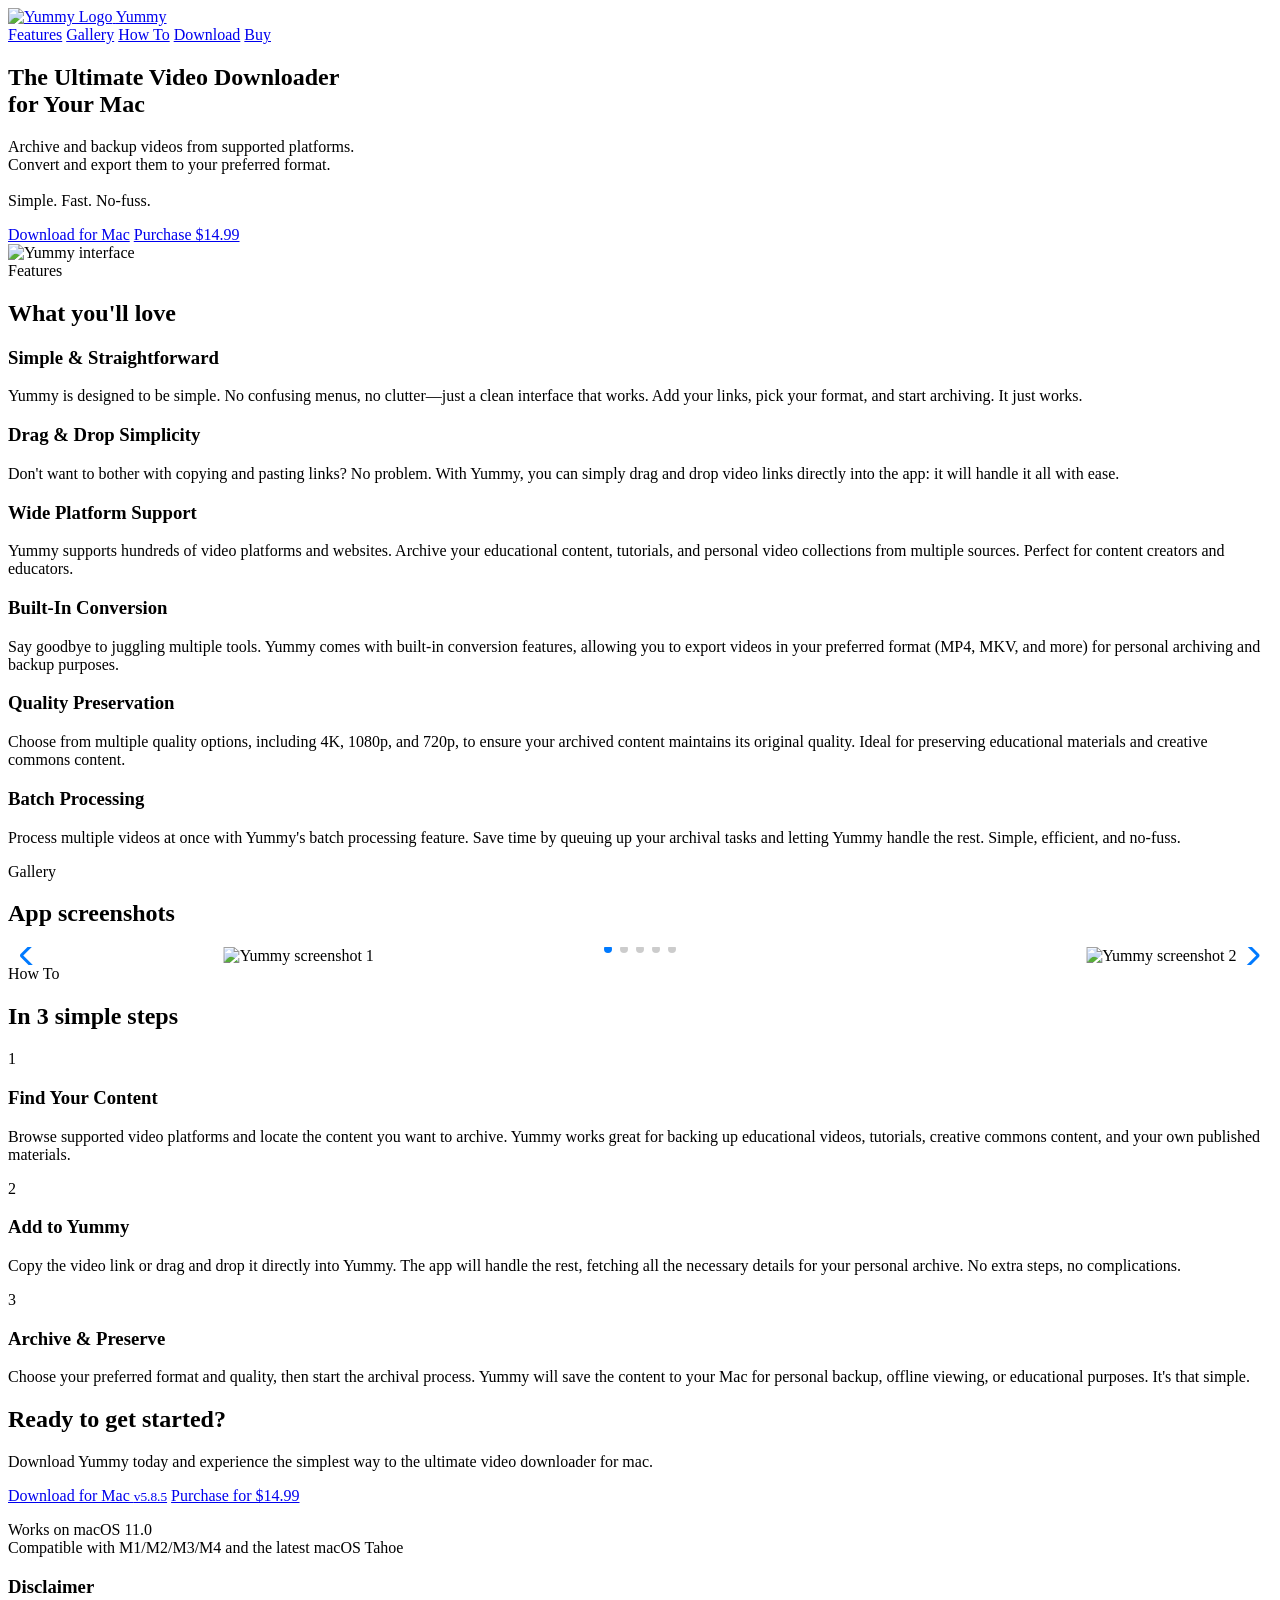
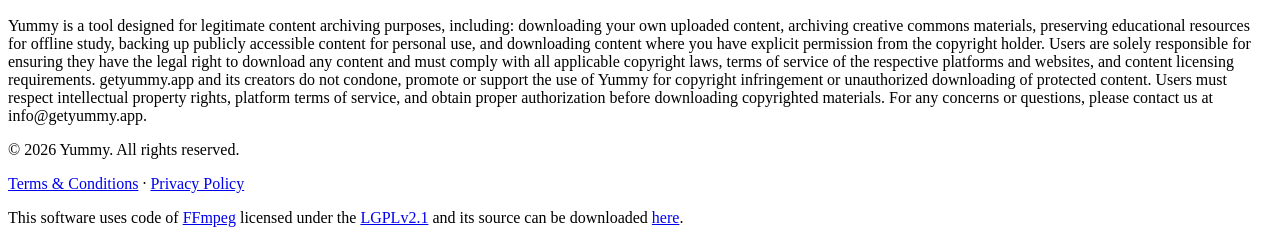
==== commit a68f0697: "Deploy 2026-07-23 12:40:54" ====
--- a/index.html
+++ b/index.html
@@ -12,4 +12,4 @@
             "price": "14.99",
             "priceCurrency": "USD"
           }
-        }</script><meta charset="utf-8"><meta name="viewport" content="width=device-width,initial-scale=1,shrink-to-fit=no"><meta name="description" content="Effortlessly download videos and music from popular video platforms and hundreds of supported websites. Convert and export them to your preferred format with just a few clicks. Perfect for archiving educational content, personal projects, and creative commons materials. Simple, fast, and no-fuss."><meta name="keywords" content="video downloader, video archiving tool, media converter, mac video downloader, download educational videos, video backup tool, content archiving, mac app, media management"><link rel="canonical" href="https://getyummy.app"><meta property="og:type" content="website"><meta property="og:url" content="https://getyummy.app"><meta property="og:title" content="Yummy | The Ultimate Video Downloader for Mac"><meta property="og:description" content="Effortlessly download videos and music from popular video platforms and hundreds of supported websites. Convert and export them to your preferred format with just a few clicks. Perfect for archiving educational content, personal projects, and creative commons materials. Simple, fast, and no-fuss."><meta property="og:image" content="https://getyummy.app/images/thumbshot.png"><meta property="twitter:card" content="summary_large_image"><meta property="twitter:url" content="https://getyummy.app"><meta property="twitter:title" content="Yummy | The Ultimate Video Downloader for Mac"><meta property="twitter:description" content="Effortlessly download videos and music from popular video platforms and hundreds of supported websites. Convert and export them to your preferred format with just a few clicks. Perfect for archiving educational content, personal projects, and creative commons materials. Simple, fast, and no-fuss."><meta property="twitter:image" content="https://getyummy.app/images/thumbshot.png"><link rel="apple-touch-icon" sizes="57x57" href="./favico/apple-icon-57x57.png"><link rel="apple-touch-icon" sizes="60x60" href="./favico/apple-icon-60x60.png"><link rel="apple-touch-icon" sizes="72x72" href="./favico/apple-icon-72x72.png"><link rel="apple-touch-icon" sizes="76x76" href="./favico/apple-icon-76x76.png"><link rel="apple-touch-icon" sizes="114x114" href="./favico/apple-icon-114x114.png"><link rel="apple-touch-icon" sizes="120x120" href="./favico/apple-icon-120x120.png"><link rel="apple-touch-icon" sizes="144x144" href="./favico/apple-icon-144x144.png"><link rel="apple-touch-icon" sizes="152x152" href="./favico/apple-icon-152x152.png"><link rel="apple-touch-icon" sizes="180x180" href="./favico/apple-icon-180x180.png"><link rel="icon" type="image/png" sizes="192x192" href="./favico/android-icon-192x192.png"><link rel="icon" type="image/png" sizes="32x32" href="./favico/favicon-32x32.png"><link rel="icon" type="image/png" sizes="96x96" href="./favico/favicon-96x96.png"><link rel="icon" type="image/png" sizes="16x16" href="./favico/favicon-16x16.png"><meta name="msapplication-TileColor" content="#ffffff"><meta name="msapplication-TileImage" content="./favico/ms-icon-144x144.png"><meta name="theme-color" content="#ffffff"><link rel="preconnect" href="https://fonts.googleapis.com"><link rel="preconnect" href="https://fonts.gstatic.com" crossorigin><link href="https://fonts.googleapis.com/css2?family=DM+Sans:wght@400;500;700&family=Cormorant+Garamond:wght@300;400&display=swap" rel="stylesheet"><link rel="stylesheet" href="https://cdn.jsdelivr.net/npm/swiper@11/swiper-bundle.min.css"><link rel="stylesheet" href="https://getyummy.app/css/style.min.css"><script async src="https://www.googletagmanager.com/gtag/js?id=G-8RJ3T54GXT"></script><script>function gtag(){dataLayer.push(arguments)}window.dataLayer=window.dataLayer||[],gtag("js",new Date),gtag("config","G-8RJ3T54GXT")</script></head><body><nav><div class="nav-content"><a href="./" class="logo"><img src="https://getyummy.app/images/logo.webp" alt="Yummy Logo" loading="lazy"> <span>Yummy</span></a><div class="nav-links"><a href="#features">Features</a> <a href="#gallery">Gallery</a> <a href="#how-to">How To</a> <a href="https://github.com/YummyVideos/yummy/releases/latest/download/Yummy.zip" class="btn btn-navbar">Download</a> <a class="btn btn-navbar" target="_blank" href="#">Buy</a></div></div></nav><section class="hero"><div class="container"><h1>The Ultimate Video Downloader<br>for Your Mac</h1><p class="tagline">Archive and backup videos from supported platforms.<br>Convert and export them to your preferred format.<br><br>Simple. Fast. No-fuss.</p><div class="hero-cta"><a href="https://github.com/YummyVideos/yummy/releases/latest/download/Yummy.zip" class="btn btn-primary">Download for Mac</a> <a class="btn btn-outline" target="_blank" href="#">Purchase $14.99</a></div><div class="hero-image"><img src="https://getyummy.app/images/header.webp" alt="Yummy interface" loading="lazy"></div></div></section><section class="features" id="features"><div class="container"><div class="section-header"><div class="section-label">Features</div><h2 class="section-title">What you'll love</h2></div><div class="features-grid"><div class="feature"><div class="feature-icon ti-face-smile"></div><h3>Simple & Straightforward</h3><p>Yummy is designed to be simple. No confusing menus, no clutter—just a clean interface that works. Add your links, pick your format, and start archiving. It just works.</p></div><div class="feature"><div class="feature-icon ti-mouse"></div><h3>Drag & Drop Simplicity</h3><p>Don't want to bother with copying and pasting links? No problem. With Yummy, you can simply drag and drop video links directly into the app: it will handle it all with ease.</p></div><div class="feature"><div class="feature-icon ti-plug"></div><h3>Wide Platform Support</h3><p>Yummy supports hundreds of video platforms and websites. Archive your educational content, tutorials, and personal video collections from multiple sources. Perfect for content creators and educators.</p></div><div class="feature"><div class="feature-icon ti-package"></div><h3>Built-In Conversion</h3><p>Say goodbye to juggling multiple tools. Yummy comes with built-in conversion features, allowing you to export videos in your preferred format (MP4, MKV, and more) for personal archiving and backup purposes.</p></div><div class="feature"><div class="feature-icon ti-video-clapper"></div><h3>Quality Preservation</h3><p>Choose from multiple quality options, including 4K, 1080p, and 720p, to ensure your archived content maintains its original quality. Ideal for preserving educational materials and creative commons content.</p></div><div class="feature"><div class="feature-icon ti-download"></div><h3>Batch Processing</h3><p>Process multiple videos at once with Yummy's batch processing feature. Save time by queuing up your archival tasks and letting Yummy handle the rest. Simple, efficient, and no-fuss.</p></div></div></div></section><section class="gallery" id="gallery"><div class="container"><div class="section-header"><div class="section-label">Gallery</div><h2 class="section-title">App screenshots</h2></div><div class="swiper screenshotSwiper"><div class="swiper-wrapper"><div class="swiper-slide"><div class="gallery-item"><img src="https://getyummy.app/images/screenshot1.webp" alt="Yummy screenshot 1" loading="lazy" loading="lazy"></div></div><div class="swiper-slide"><div class="gallery-item"><img src="https://getyummy.app/images/screenshot2.webp" alt="Yummy screenshot 2" loading="lazy" loading="lazy"></div></div><div class="swiper-slide"><div class="gallery-item"><img src="https://getyummy.app/images/screenshot3.webp" alt="Yummy screenshot 3" loading="lazy" loading="lazy"></div></div><div class="swiper-slide"><div class="gallery-item"><img src="https://getyummy.app/images/screenshot4.webp" alt="Yummy screenshot 4" loading="lazy" loading="lazy"></div></div><div class="swiper-slide"><div class="gallery-item"><img src="https://getyummy.app/images/screenshot5.webp" alt="Yummy screenshot 5" loading="lazy" loading="lazy"></div></div></div><div class="swiper-button-next"></div><div class="swiper-button-prev"></div><div class="swiper-pagination"></div></div></div></section><section class="how-to" id="how-to"><div class="container"><div class="section-header"><div class="section-label">How To</div><h2 class="section-title">In 3 simple steps</h2></div><div class="steps"><div class="step"><div class="step-number">1</div><div class="step-content"><h3>Find Your Content</h3><p>Browse supported video platforms and locate the content you want to archive. Yummy works great for backing up educational videos, tutorials, creative commons content, and your own published materials.</p></div></div><div class="step"><div class="step-number">2</div><div class="step-content"><h3>Add to Yummy</h3><p>Copy the video link or drag and drop it directly into Yummy. The app will handle the rest, fetching all the necessary details for your personal archive. No extra steps, no complications.</p></div></div><div class="step"><div class="step-number">3</div><div class="step-content"><h3>Archive & Preserve</h3><p>Choose your preferred format and quality, then start the archival process. Yummy will save the content to your Mac for personal backup, offline viewing, or educational purposes. It's that simple.</p></div></div></div></div></section><section class="cta"><div class="container"><div class="cta-content"><h2>Ready to get started?</h2><p>Download Yummy today and experience the simplest way to the ultimate video downloader for mac.</p><div class="cta-buttons"><a href="https://github.com/YummyVideos/yummy/releases/latest/download/Yummy.zip" class="btn btn-primary">Download for Mac <small>v5.8.4</small></a> <a class="btn btn-outline" target="_blank" href="#">Purchase for $14.99</a></div><p class="cta-note">Works on macOS 11.0<br>Compatible with M1/M2/M3/M4 and the latest macOS Tahoe</p></div></div></section><section class="disclaimer"><div class="container"><div class="disclaimer-content"><h3>Disclaimer</h3><p>Yummy is a tool designed for legitimate content archiving purposes, including: downloading your own uploaded content, archiving creative commons materials, preserving educational resources for offline study, backing up publicly accessible content for personal use, and downloading content where you have explicit permission from the copyright holder. Users are solely responsible for ensuring they have the legal right to download any content and must comply with all applicable copyright laws, terms of service of the respective platforms and websites, and content licensing requirements. getyummy.app and its creators do not condone, promote or support the use of Yummy for copyright infringement or unauthorized downloading of protected content. Users must respect intellectual property rights, platform terms of service, and obtain proper authorization before downloading copyrighted materials. For any concerns or questions, please contact us at info@getyummy.app.</p></div></div></section><footer><div class="container"><div class="footer-content"><div class="footer-links"><p>© 2026 Yummy. All rights reserved.</p><p><a href="./tos/">Terms & Conditions</a> · <a href="./privacy/">Privacy Policy</a></p><p style="margin-top:.5rem">This software uses code of <a href="http://ffmpeg.org">FFmpeg</a> licensed under the <a href="http://www.gnu.org/licenses/old-licenses/lgpl-2.1.html">LGPLv2.1</a> and its source can be downloaded <a href="https://getyummy.app/ffmpeg.zip">here</a>.</p></div></div></div></footer><script src="https://cdn.jsdelivr.net/npm/swiper@11/swiper-bundle.min.js"></script><script src="https://cdn.jsdelivr.net/combine/npm/jquery@3.5.1/dist/jquery.min.js,npm/bootstrap@4.5.3/dist/js/bootstrap.bundle.min.js" crossorigin="anonymous"></script><script>let swiper=new Swiper(".screenshotSwiper",{slidesPerView:1,spaceBetween:30,loop:!0,centeredSlides:!0,pagination:{el:".swiper-pagination",clickable:!0},navigation:{nextEl:".swiper-button-next",prevEl:".swiper-button-prev"},autoplay:{delay:4e3,disableOnInteraction:!1},breakpoints:{768:{slidesPerView:1.5}}});function doBuy(){}</script></body></html>+        }</script><meta charset="utf-8"><meta name="viewport" content="width=device-width,initial-scale=1,shrink-to-fit=no"><meta name="description" content="Effortlessly download videos and music from popular video platforms and hundreds of supported websites. Convert and export them to your preferred format with just a few clicks. Perfect for archiving educational content, personal projects, and creative commons materials. Simple, fast, and no-fuss."><meta name="keywords" content="video downloader, video archiving tool, media converter, mac video downloader, download educational videos, video backup tool, content archiving, mac app, media management"><link rel="canonical" href="https://getyummy.app"><meta property="og:type" content="website"><meta property="og:url" content="https://getyummy.app"><meta property="og:title" content="Yummy | The Ultimate Video Downloader for Mac"><meta property="og:description" content="Effortlessly download videos and music from popular video platforms and hundreds of supported websites. Convert and export them to your preferred format with just a few clicks. Perfect for archiving educational content, personal projects, and creative commons materials. Simple, fast, and no-fuss."><meta property="og:image" content="https://getyummy.app/images/thumbshot.png"><meta property="twitter:card" content="summary_large_image"><meta property="twitter:url" content="https://getyummy.app"><meta property="twitter:title" content="Yummy | The Ultimate Video Downloader for Mac"><meta property="twitter:description" content="Effortlessly download videos and music from popular video platforms and hundreds of supported websites. Convert and export them to your preferred format with just a few clicks. Perfect for archiving educational content, personal projects, and creative commons materials. Simple, fast, and no-fuss."><meta property="twitter:image" content="https://getyummy.app/images/thumbshot.png"><link rel="apple-touch-icon" sizes="57x57" href="./favico/apple-icon-57x57.png"><link rel="apple-touch-icon" sizes="60x60" href="./favico/apple-icon-60x60.png"><link rel="apple-touch-icon" sizes="72x72" href="./favico/apple-icon-72x72.png"><link rel="apple-touch-icon" sizes="76x76" href="./favico/apple-icon-76x76.png"><link rel="apple-touch-icon" sizes="114x114" href="./favico/apple-icon-114x114.png"><link rel="apple-touch-icon" sizes="120x120" href="./favico/apple-icon-120x120.png"><link rel="apple-touch-icon" sizes="144x144" href="./favico/apple-icon-144x144.png"><link rel="apple-touch-icon" sizes="152x152" href="./favico/apple-icon-152x152.png"><link rel="apple-touch-icon" sizes="180x180" href="./favico/apple-icon-180x180.png"><link rel="icon" type="image/png" sizes="192x192" href="./favico/android-icon-192x192.png"><link rel="icon" type="image/png" sizes="32x32" href="./favico/favicon-32x32.png"><link rel="icon" type="image/png" sizes="96x96" href="./favico/favicon-96x96.png"><link rel="icon" type="image/png" sizes="16x16" href="./favico/favicon-16x16.png"><meta name="msapplication-TileColor" content="#ffffff"><meta name="msapplication-TileImage" content="./favico/ms-icon-144x144.png"><meta name="theme-color" content="#ffffff"><link rel="preconnect" href="https://fonts.googleapis.com"><link rel="preconnect" href="https://fonts.gstatic.com" crossorigin><link href="https://fonts.googleapis.com/css2?family=DM+Sans:wght@400;500;700&family=Cormorant+Garamond:wght@300;400&display=swap" rel="stylesheet"><link rel="stylesheet" href="https://cdn.jsdelivr.net/npm/swiper@11/swiper-bundle.min.css"><link rel="stylesheet" href="https://getyummy.app/css/style.min.css"><script async src="https://www.googletagmanager.com/gtag/js?id=G-8RJ3T54GXT"></script><script>function gtag(){dataLayer.push(arguments)}window.dataLayer=window.dataLayer||[],gtag("js",new Date),gtag("config","G-8RJ3T54GXT")</script></head><body><nav><div class="nav-content"><a href="./" class="logo"><img src="https://getyummy.app/images/logo.webp" alt="Yummy Logo" loading="lazy"> <span>Yummy</span></a><div class="nav-links"><a href="#features">Features</a> <a href="#gallery">Gallery</a> <a href="#how-to">How To</a> <a href="https://github.com/YummyVideos/yummy/releases/latest/download/Yummy.zip" class="btn btn-navbar">Download</a> <a class="btn btn-navbar" target="_blank" href="#">Buy</a></div></div></nav><section class="hero"><div class="container"><h1>The Ultimate Video Downloader<br>for Your Mac</h1><p class="tagline">Archive and backup videos from supported platforms.<br>Convert and export them to your preferred format.<br><br>Simple. Fast. No-fuss.</p><div class="hero-cta"><a href="https://github.com/YummyVideos/yummy/releases/latest/download/Yummy.zip" class="btn btn-primary">Download for Mac</a> <a class="btn btn-outline" target="_blank" href="#">Purchase $14.99</a></div><div class="hero-image"><img src="https://getyummy.app/images/header.webp" alt="Yummy interface" loading="lazy"></div></div></section><section class="features" id="features"><div class="container"><div class="section-header"><div class="section-label">Features</div><h2 class="section-title">What you'll love</h2></div><div class="features-grid"><div class="feature"><div class="feature-icon ti-face-smile"></div><h3>Simple & Straightforward</h3><p>Yummy is designed to be simple. No confusing menus, no clutter—just a clean interface that works. Add your links, pick your format, and start archiving. It just works.</p></div><div class="feature"><div class="feature-icon ti-mouse"></div><h3>Drag & Drop Simplicity</h3><p>Don't want to bother with copying and pasting links? No problem. With Yummy, you can simply drag and drop video links directly into the app: it will handle it all with ease.</p></div><div class="feature"><div class="feature-icon ti-plug"></div><h3>Wide Platform Support</h3><p>Yummy supports hundreds of video platforms and websites. Archive your educational content, tutorials, and personal video collections from multiple sources. Perfect for content creators and educators.</p></div><div class="feature"><div class="feature-icon ti-package"></div><h3>Built-In Conversion</h3><p>Say goodbye to juggling multiple tools. Yummy comes with built-in conversion features, allowing you to export videos in your preferred format (MP4, MKV, and more) for personal archiving and backup purposes.</p></div><div class="feature"><div class="feature-icon ti-video-clapper"></div><h3>Quality Preservation</h3><p>Choose from multiple quality options, including 4K, 1080p, and 720p, to ensure your archived content maintains its original quality. Ideal for preserving educational materials and creative commons content.</p></div><div class="feature"><div class="feature-icon ti-download"></div><h3>Batch Processing</h3><p>Process multiple videos at once with Yummy's batch processing feature. Save time by queuing up your archival tasks and letting Yummy handle the rest. Simple, efficient, and no-fuss.</p></div></div></div></section><section class="gallery" id="gallery"><div class="container"><div class="section-header"><div class="section-label">Gallery</div><h2 class="section-title">App screenshots</h2></div><div class="swiper screenshotSwiper"><div class="swiper-wrapper"><div class="swiper-slide"><div class="gallery-item"><img src="https://getyummy.app/images/screenshot1.webp" alt="Yummy screenshot 1" loading="lazy" loading="lazy"></div></div><div class="swiper-slide"><div class="gallery-item"><img src="https://getyummy.app/images/screenshot2.webp" alt="Yummy screenshot 2" loading="lazy" loading="lazy"></div></div><div class="swiper-slide"><div class="gallery-item"><img src="https://getyummy.app/images/screenshot3.webp" alt="Yummy screenshot 3" loading="lazy" loading="lazy"></div></div><div class="swiper-slide"><div class="gallery-item"><img src="https://getyummy.app/images/screenshot4.webp" alt="Yummy screenshot 4" loading="lazy" loading="lazy"></div></div><div class="swiper-slide"><div class="gallery-item"><img src="https://getyummy.app/images/screenshot5.webp" alt="Yummy screenshot 5" loading="lazy" loading="lazy"></div></div></div><div class="swiper-button-next"></div><div class="swiper-button-prev"></div><div class="swiper-pagination"></div></div></div></section><section class="how-to" id="how-to"><div class="container"><div class="section-header"><div class="section-label">How To</div><h2 class="section-title">In 3 simple steps</h2></div><div class="steps"><div class="step"><div class="step-number">1</div><div class="step-content"><h3>Find Your Content</h3><p>Browse supported video platforms and locate the content you want to archive. Yummy works great for backing up educational videos, tutorials, creative commons content, and your own published materials.</p></div></div><div class="step"><div class="step-number">2</div><div class="step-content"><h3>Add to Yummy</h3><p>Copy the video link or drag and drop it directly into Yummy. The app will handle the rest, fetching all the necessary details for your personal archive. No extra steps, no complications.</p></div></div><div class="step"><div class="step-number">3</div><div class="step-content"><h3>Archive & Preserve</h3><p>Choose your preferred format and quality, then start the archival process. Yummy will save the content to your Mac for personal backup, offline viewing, or educational purposes. It's that simple.</p></div></div></div></div></section><section class="cta"><div class="container"><div class="cta-content"><h2>Ready to get started?</h2><p>Download Yummy today and experience the simplest way to the ultimate video downloader for mac.</p><div class="cta-buttons"><a href="https://github.com/YummyVideos/yummy/releases/latest/download/Yummy.zip" class="btn btn-primary">Download for Mac <small>v5.8.5</small></a> <a class="btn btn-outline" target="_blank" href="#">Purchase for $14.99</a></div><p class="cta-note">Works on macOS 11.0<br>Compatible with M1/M2/M3/M4 and the latest macOS Tahoe</p></div></div></section><section class="disclaimer"><div class="container"><div class="disclaimer-content"><h3>Disclaimer</h3><p>Yummy is a tool designed for legitimate content archiving purposes, including: downloading your own uploaded content, archiving creative commons materials, preserving educational resources for offline study, backing up publicly accessible content for personal use, and downloading content where you have explicit permission from the copyright holder. Users are solely responsible for ensuring they have the legal right to download any content and must comply with all applicable copyright laws, terms of service of the respective platforms and websites, and content licensing requirements. getyummy.app and its creators do not condone, promote or support the use of Yummy for copyright infringement or unauthorized downloading of protected content. Users must respect intellectual property rights, platform terms of service, and obtain proper authorization before downloading copyrighted materials. For any concerns or questions, please contact us at info@getyummy.app.</p></div></div></section><footer><div class="container"><div class="footer-content"><div class="footer-links"><p>© 2026 Yummy. All rights reserved.</p><p><a href="./tos/">Terms & Conditions</a> · <a href="./privacy/">Privacy Policy</a></p><p style="margin-top:.5rem">This software uses code of <a href="http://ffmpeg.org">FFmpeg</a> licensed under the <a href="http://www.gnu.org/licenses/old-licenses/lgpl-2.1.html">LGPLv2.1</a> and its source can be downloaded <a href="https://getyummy.app/ffmpeg.zip">here</a>.</p></div></div></div></footer><script src="https://cdn.jsdelivr.net/npm/swiper@11/swiper-bundle.min.js"></script><script src="https://cdn.jsdelivr.net/combine/npm/jquery@3.5.1/dist/jquery.min.js,npm/bootstrap@4.5.3/dist/js/bootstrap.bundle.min.js" crossorigin="anonymous"></script><script>let swiper=new Swiper(".screenshotSwiper",{slidesPerView:1,spaceBetween:30,loop:!0,centeredSlides:!0,pagination:{el:".swiper-pagination",clickable:!0},navigation:{nextEl:".swiper-button-next",prevEl:".swiper-button-prev"},autoplay:{delay:4e3,disableOnInteraction:!1},breakpoints:{768:{slidesPerView:1.5}}});function doBuy(){}</script></body></html>
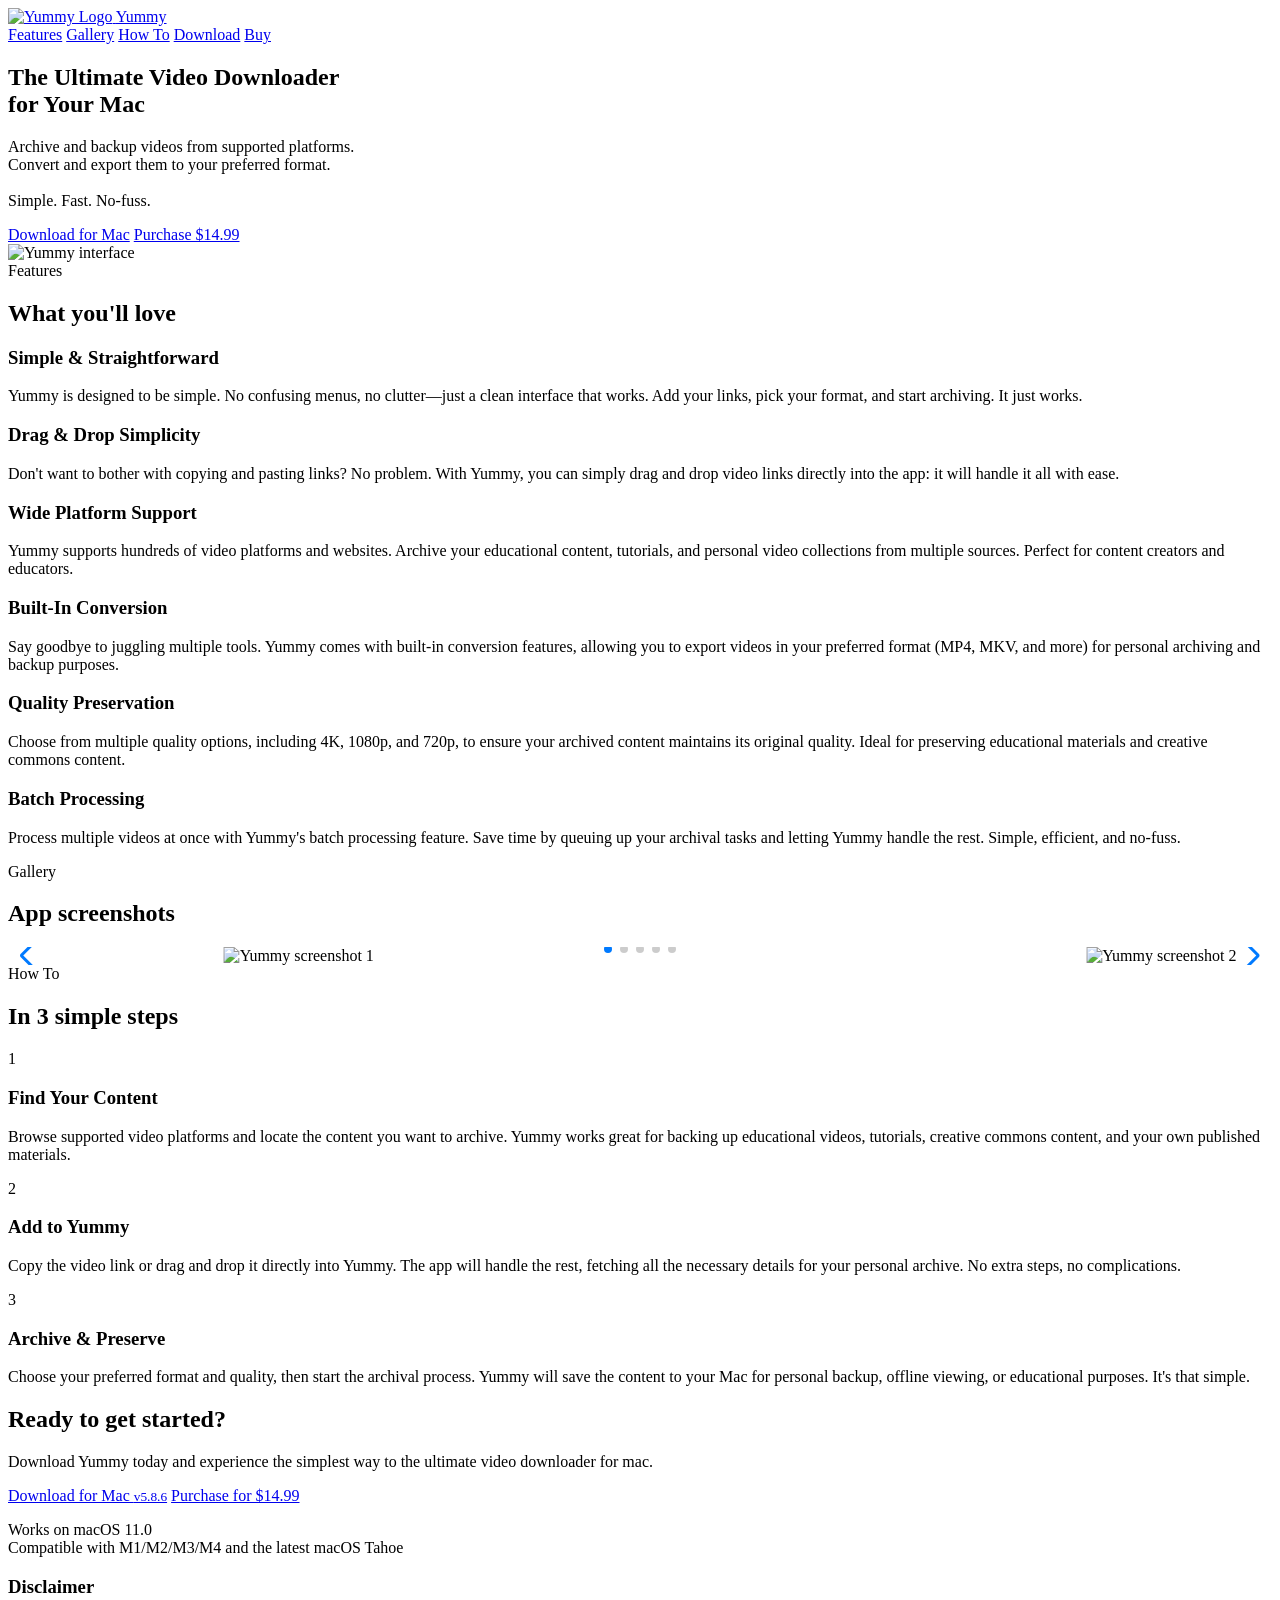
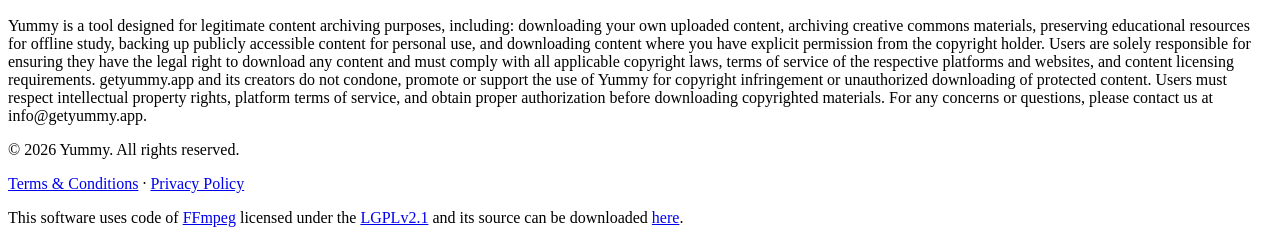
==== commit 96f21079: "Deploy 2026-09-17 18:29:14" ====
--- a/index.html
+++ b/index.html
@@ -12,4 +12,4 @@
             "price": "14.99",
             "priceCurrency": "USD"
           }
-        }</script><meta charset="utf-8"><meta name="viewport" content="width=device-width,initial-scale=1,shrink-to-fit=no"><meta name="description" content="Effortlessly download videos and music from popular video platforms and hundreds of supported websites. Convert and export them to your preferred format with just a few clicks. Perfect for archiving educational content, personal projects, and creative commons materials. Simple, fast, and no-fuss."><meta name="keywords" content="video downloader, video archiving tool, media converter, mac video downloader, download educational videos, video backup tool, content archiving, mac app, media management"><link rel="canonical" href="https://getyummy.app"><meta property="og:type" content="website"><meta property="og:url" content="https://getyummy.app"><meta property="og:title" content="Yummy | The Ultimate Video Downloader for Mac"><meta property="og:description" content="Effortlessly download videos and music from popular video platforms and hundreds of supported websites. Convert and export them to your preferred format with just a few clicks. Perfect for archiving educational content, personal projects, and creative commons materials. Simple, fast, and no-fuss."><meta property="og:image" content="https://getyummy.app/images/thumbshot.png"><meta property="twitter:card" content="summary_large_image"><meta property="twitter:url" content="https://getyummy.app"><meta property="twitter:title" content="Yummy | The Ultimate Video Downloader for Mac"><meta property="twitter:description" content="Effortlessly download videos and music from popular video platforms and hundreds of supported websites. Convert and export them to your preferred format with just a few clicks. Perfect for archiving educational content, personal projects, and creative commons materials. Simple, fast, and no-fuss."><meta property="twitter:image" content="https://getyummy.app/images/thumbshot.png"><link rel="apple-touch-icon" sizes="57x57" href="./favico/apple-icon-57x57.png"><link rel="apple-touch-icon" sizes="60x60" href="./favico/apple-icon-60x60.png"><link rel="apple-touch-icon" sizes="72x72" href="./favico/apple-icon-72x72.png"><link rel="apple-touch-icon" sizes="76x76" href="./favico/apple-icon-76x76.png"><link rel="apple-touch-icon" sizes="114x114" href="./favico/apple-icon-114x114.png"><link rel="apple-touch-icon" sizes="120x120" href="./favico/apple-icon-120x120.png"><link rel="apple-touch-icon" sizes="144x144" href="./favico/apple-icon-144x144.png"><link rel="apple-touch-icon" sizes="152x152" href="./favico/apple-icon-152x152.png"><link rel="apple-touch-icon" sizes="180x180" href="./favico/apple-icon-180x180.png"><link rel="icon" type="image/png" sizes="192x192" href="./favico/android-icon-192x192.png"><link rel="icon" type="image/png" sizes="32x32" href="./favico/favicon-32x32.png"><link rel="icon" type="image/png" sizes="96x96" href="./favico/favicon-96x96.png"><link rel="icon" type="image/png" sizes="16x16" href="./favico/favicon-16x16.png"><meta name="msapplication-TileColor" content="#ffffff"><meta name="msapplication-TileImage" content="./favico/ms-icon-144x144.png"><meta name="theme-color" content="#ffffff"><link rel="preconnect" href="https://fonts.googleapis.com"><link rel="preconnect" href="https://fonts.gstatic.com" crossorigin><link href="https://fonts.googleapis.com/css2?family=DM+Sans:wght@400;500;700&family=Cormorant+Garamond:wght@300;400&display=swap" rel="stylesheet"><link rel="stylesheet" href="https://cdn.jsdelivr.net/npm/swiper@11/swiper-bundle.min.css"><link rel="stylesheet" href="https://getyummy.app/css/style.min.css"><script async src="https://www.googletagmanager.com/gtag/js?id=G-8RJ3T54GXT"></script><script>function gtag(){dataLayer.push(arguments)}window.dataLayer=window.dataLayer||[],gtag("js",new Date),gtag("config","G-8RJ3T54GXT")</script></head><body><nav><div class="nav-content"><a href="./" class="logo"><img src="https://getyummy.app/images/logo.webp" alt="Yummy Logo" loading="lazy"> <span>Yummy</span></a><div class="nav-links"><a href="#features">Features</a> <a href="#gallery">Gallery</a> <a href="#how-to">How To</a> <a href="https://github.com/YummyVideos/yummy/releases/latest/download/Yummy.zip" class="btn btn-navbar">Download</a> <a class="btn btn-navbar" target="_blank" href="#">Buy</a></div></div></nav><section class="hero"><div class="container"><h1>The Ultimate Video Downloader<br>for Your Mac</h1><p class="tagline">Archive and backup videos from supported platforms.<br>Convert and export them to your preferred format.<br><br>Simple. Fast. No-fuss.</p><div class="hero-cta"><a href="https://github.com/YummyVideos/yummy/releases/latest/download/Yummy.zip" class="btn btn-primary">Download for Mac</a> <a class="btn btn-outline" target="_blank" href="#">Purchase $14.99</a></div><div class="hero-image"><img src="https://getyummy.app/images/header.webp" alt="Yummy interface" loading="lazy"></div></div></section><section class="features" id="features"><div class="container"><div class="section-header"><div class="section-label">Features</div><h2 class="section-title">What you'll love</h2></div><div class="features-grid"><div class="feature"><div class="feature-icon ti-face-smile"></div><h3>Simple & Straightforward</h3><p>Yummy is designed to be simple. No confusing menus, no clutter—just a clean interface that works. Add your links, pick your format, and start archiving. It just works.</p></div><div class="feature"><div class="feature-icon ti-mouse"></div><h3>Drag & Drop Simplicity</h3><p>Don't want to bother with copying and pasting links? No problem. With Yummy, you can simply drag and drop video links directly into the app: it will handle it all with ease.</p></div><div class="feature"><div class="feature-icon ti-plug"></div><h3>Wide Platform Support</h3><p>Yummy supports hundreds of video platforms and websites. Archive your educational content, tutorials, and personal video collections from multiple sources. Perfect for content creators and educators.</p></div><div class="feature"><div class="feature-icon ti-package"></div><h3>Built-In Conversion</h3><p>Say goodbye to juggling multiple tools. Yummy comes with built-in conversion features, allowing you to export videos in your preferred format (MP4, MKV, and more) for personal archiving and backup purposes.</p></div><div class="feature"><div class="feature-icon ti-video-clapper"></div><h3>Quality Preservation</h3><p>Choose from multiple quality options, including 4K, 1080p, and 720p, to ensure your archived content maintains its original quality. Ideal for preserving educational materials and creative commons content.</p></div><div class="feature"><div class="feature-icon ti-download"></div><h3>Batch Processing</h3><p>Process multiple videos at once with Yummy's batch processing feature. Save time by queuing up your archival tasks and letting Yummy handle the rest. Simple, efficient, and no-fuss.</p></div></div></div></section><section class="gallery" id="gallery"><div class="container"><div class="section-header"><div class="section-label">Gallery</div><h2 class="section-title">App screenshots</h2></div><div class="swiper screenshotSwiper"><div class="swiper-wrapper"><div class="swiper-slide"><div class="gallery-item"><img src="https://getyummy.app/images/screenshot1.webp" alt="Yummy screenshot 1" loading="lazy" loading="lazy"></div></div><div class="swiper-slide"><div class="gallery-item"><img src="https://getyummy.app/images/screenshot2.webp" alt="Yummy screenshot 2" loading="lazy" loading="lazy"></div></div><div class="swiper-slide"><div class="gallery-item"><img src="https://getyummy.app/images/screenshot3.webp" alt="Yummy screenshot 3" loading="lazy" loading="lazy"></div></div><div class="swiper-slide"><div class="gallery-item"><img src="https://getyummy.app/images/screenshot4.webp" alt="Yummy screenshot 4" loading="lazy" loading="lazy"></div></div><div class="swiper-slide"><div class="gallery-item"><img src="https://getyummy.app/images/screenshot5.webp" alt="Yummy screenshot 5" loading="lazy" loading="lazy"></div></div></div><div class="swiper-button-next"></div><div class="swiper-button-prev"></div><div class="swiper-pagination"></div></div></div></section><section class="how-to" id="how-to"><div class="container"><div class="section-header"><div class="section-label">How To</div><h2 class="section-title">In 3 simple steps</h2></div><div class="steps"><div class="step"><div class="step-number">1</div><div class="step-content"><h3>Find Your Content</h3><p>Browse supported video platforms and locate the content you want to archive. Yummy works great for backing up educational videos, tutorials, creative commons content, and your own published materials.</p></div></div><div class="step"><div class="step-number">2</div><div class="step-content"><h3>Add to Yummy</h3><p>Copy the video link or drag and drop it directly into Yummy. The app will handle the rest, fetching all the necessary details for your personal archive. No extra steps, no complications.</p></div></div><div class="step"><div class="step-number">3</div><div class="step-content"><h3>Archive & Preserve</h3><p>Choose your preferred format and quality, then start the archival process. Yummy will save the content to your Mac for personal backup, offline viewing, or educational purposes. It's that simple.</p></div></div></div></div></section><section class="cta"><div class="container"><div class="cta-content"><h2>Ready to get started?</h2><p>Download Yummy today and experience the simplest way to the ultimate video downloader for mac.</p><div class="cta-buttons"><a href="https://github.com/YummyVideos/yummy/releases/latest/download/Yummy.zip" class="btn btn-primary">Download for Mac <small>v5.8.5</small></a> <a class="btn btn-outline" target="_blank" href="#">Purchase for $14.99</a></div><p class="cta-note">Works on macOS 11.0<br>Compatible with M1/M2/M3/M4 and the latest macOS Tahoe</p></div></div></section><section class="disclaimer"><div class="container"><div class="disclaimer-content"><h3>Disclaimer</h3><p>Yummy is a tool designed for legitimate content archiving purposes, including: downloading your own uploaded content, archiving creative commons materials, preserving educational resources for offline study, backing up publicly accessible content for personal use, and downloading content where you have explicit permission from the copyright holder. Users are solely responsible for ensuring they have the legal right to download any content and must comply with all applicable copyright laws, terms of service of the respective platforms and websites, and content licensing requirements. getyummy.app and its creators do not condone, promote or support the use of Yummy for copyright infringement or unauthorized downloading of protected content. Users must respect intellectual property rights, platform terms of service, and obtain proper authorization before downloading copyrighted materials. For any concerns or questions, please contact us at info@getyummy.app.</p></div></div></section><footer><div class="container"><div class="footer-content"><div class="footer-links"><p>© 2026 Yummy. All rights reserved.</p><p><a href="./tos/">Terms & Conditions</a> · <a href="./privacy/">Privacy Policy</a></p><p style="margin-top:.5rem">This software uses code of <a href="http://ffmpeg.org">FFmpeg</a> licensed under the <a href="http://www.gnu.org/licenses/old-licenses/lgpl-2.1.html">LGPLv2.1</a> and its source can be downloaded <a href="https://getyummy.app/ffmpeg.zip">here</a>.</p></div></div></div></footer><script src="https://cdn.jsdelivr.net/npm/swiper@11/swiper-bundle.min.js"></script><script src="https://cdn.jsdelivr.net/combine/npm/jquery@3.5.1/dist/jquery.min.js,npm/bootstrap@4.5.3/dist/js/bootstrap.bundle.min.js" crossorigin="anonymous"></script><script>let swiper=new Swiper(".screenshotSwiper",{slidesPerView:1,spaceBetween:30,loop:!0,centeredSlides:!0,pagination:{el:".swiper-pagination",clickable:!0},navigation:{nextEl:".swiper-button-next",prevEl:".swiper-button-prev"},autoplay:{delay:4e3,disableOnInteraction:!1},breakpoints:{768:{slidesPerView:1.5}}});function doBuy(){}</script></body></html>+        }</script><meta charset="utf-8"><meta name="viewport" content="width=device-width,initial-scale=1,shrink-to-fit=no"><meta name="description" content="Effortlessly download videos and music from popular video platforms and hundreds of supported websites. Convert and export them to your preferred format with just a few clicks. Perfect for archiving educational content, personal projects, and creative commons materials. Simple, fast, and no-fuss."><meta name="keywords" content="video downloader, video archiving tool, media converter, mac video downloader, download educational videos, video backup tool, content archiving, mac app, media management"><link rel="canonical" href="https://getyummy.app"><meta property="og:type" content="website"><meta property="og:url" content="https://getyummy.app"><meta property="og:title" content="Yummy | The Ultimate Video Downloader for Mac"><meta property="og:description" content="Effortlessly download videos and music from popular video platforms and hundreds of supported websites. Convert and export them to your preferred format with just a few clicks. Perfect for archiving educational content, personal projects, and creative commons materials. Simple, fast, and no-fuss."><meta property="og:image" content="https://getyummy.app/images/thumbshot.png"><meta property="twitter:card" content="summary_large_image"><meta property="twitter:url" content="https://getyummy.app"><meta property="twitter:title" content="Yummy | The Ultimate Video Downloader for Mac"><meta property="twitter:description" content="Effortlessly download videos and music from popular video platforms and hundreds of supported websites. Convert and export them to your preferred format with just a few clicks. Perfect for archiving educational content, personal projects, and creative commons materials. Simple, fast, and no-fuss."><meta property="twitter:image" content="https://getyummy.app/images/thumbshot.png"><link rel="apple-touch-icon" sizes="57x57" href="./favico/apple-icon-57x57.png"><link rel="apple-touch-icon" sizes="60x60" href="./favico/apple-icon-60x60.png"><link rel="apple-touch-icon" sizes="72x72" href="./favico/apple-icon-72x72.png"><link rel="apple-touch-icon" sizes="76x76" href="./favico/apple-icon-76x76.png"><link rel="apple-touch-icon" sizes="114x114" href="./favico/apple-icon-114x114.png"><link rel="apple-touch-icon" sizes="120x120" href="./favico/apple-icon-120x120.png"><link rel="apple-touch-icon" sizes="144x144" href="./favico/apple-icon-144x144.png"><link rel="apple-touch-icon" sizes="152x152" href="./favico/apple-icon-152x152.png"><link rel="apple-touch-icon" sizes="180x180" href="./favico/apple-icon-180x180.png"><link rel="icon" type="image/png" sizes="192x192" href="./favico/android-icon-192x192.png"><link rel="icon" type="image/png" sizes="32x32" href="./favico/favicon-32x32.png"><link rel="icon" type="image/png" sizes="96x96" href="./favico/favicon-96x96.png"><link rel="icon" type="image/png" sizes="16x16" href="./favico/favicon-16x16.png"><meta name="msapplication-TileColor" content="#ffffff"><meta name="msapplication-TileImage" content="./favico/ms-icon-144x144.png"><meta name="theme-color" content="#ffffff"><link rel="preconnect" href="https://fonts.googleapis.com"><link rel="preconnect" href="https://fonts.gstatic.com" crossorigin><link href="https://fonts.googleapis.com/css2?family=DM+Sans:wght@400;500;700&family=Cormorant+Garamond:wght@300;400&display=swap" rel="stylesheet"><link rel="stylesheet" href="https://cdn.jsdelivr.net/npm/swiper@11/swiper-bundle.min.css"><link rel="stylesheet" href="https://getyummy.app/css/style.min.css"><script async src="https://www.googletagmanager.com/gtag/js?id=G-8RJ3T54GXT"></script><script>function gtag(){dataLayer.push(arguments)}window.dataLayer=window.dataLayer||[],gtag("js",new Date),gtag("config","G-8RJ3T54GXT")</script></head><body><nav><div class="nav-content"><a href="./" class="logo"><img src="https://getyummy.app/images/logo.webp" alt="Yummy Logo" loading="lazy"> <span>Yummy</span></a><div class="nav-links"><a href="#features">Features</a> <a href="#gallery">Gallery</a> <a href="#how-to">How To</a> <a href="https://github.com/YummyVideos/yummy/releases/latest/download/Yummy.zip" class="btn btn-navbar">Download</a> <a class="btn btn-navbar" target="_blank" href="#">Buy</a></div></div></nav><section class="hero"><div class="container"><h1>The Ultimate Video Downloader<br>for Your Mac</h1><p class="tagline">Archive and backup videos from supported platforms.<br>Convert and export them to your preferred format.<br><br>Simple. Fast. No-fuss.</p><div class="hero-cta"><a href="https://github.com/YummyVideos/yummy/releases/latest/download/Yummy.zip" class="btn btn-primary">Download for Mac</a> <a class="btn btn-outline" target="_blank" href="#">Purchase $14.99</a></div><div class="hero-image"><img src="https://getyummy.app/images/header.webp" alt="Yummy interface" loading="lazy"></div></div></section><section class="features" id="features"><div class="container"><div class="section-header"><div class="section-label">Features</div><h2 class="section-title">What you'll love</h2></div><div class="features-grid"><div class="feature"><div class="feature-icon ti-face-smile"></div><h3>Simple & Straightforward</h3><p>Yummy is designed to be simple. No confusing menus, no clutter—just a clean interface that works. Add your links, pick your format, and start archiving. It just works.</p></div><div class="feature"><div class="feature-icon ti-mouse"></div><h3>Drag & Drop Simplicity</h3><p>Don't want to bother with copying and pasting links? No problem. With Yummy, you can simply drag and drop video links directly into the app: it will handle it all with ease.</p></div><div class="feature"><div class="feature-icon ti-plug"></div><h3>Wide Platform Support</h3><p>Yummy supports hundreds of video platforms and websites. Archive your educational content, tutorials, and personal video collections from multiple sources. Perfect for content creators and educators.</p></div><div class="feature"><div class="feature-icon ti-package"></div><h3>Built-In Conversion</h3><p>Say goodbye to juggling multiple tools. Yummy comes with built-in conversion features, allowing you to export videos in your preferred format (MP4, MKV, and more) for personal archiving and backup purposes.</p></div><div class="feature"><div class="feature-icon ti-video-clapper"></div><h3>Quality Preservation</h3><p>Choose from multiple quality options, including 4K, 1080p, and 720p, to ensure your archived content maintains its original quality. Ideal for preserving educational materials and creative commons content.</p></div><div class="feature"><div class="feature-icon ti-download"></div><h3>Batch Processing</h3><p>Process multiple videos at once with Yummy's batch processing feature. Save time by queuing up your archival tasks and letting Yummy handle the rest. Simple, efficient, and no-fuss.</p></div></div></div></section><section class="gallery" id="gallery"><div class="container"><div class="section-header"><div class="section-label">Gallery</div><h2 class="section-title">App screenshots</h2></div><div class="swiper screenshotSwiper"><div class="swiper-wrapper"><div class="swiper-slide"><div class="gallery-item"><img src="https://getyummy.app/images/screenshot1.webp" alt="Yummy screenshot 1" loading="lazy" loading="lazy"></div></div><div class="swiper-slide"><div class="gallery-item"><img src="https://getyummy.app/images/screenshot2.webp" alt="Yummy screenshot 2" loading="lazy" loading="lazy"></div></div><div class="swiper-slide"><div class="gallery-item"><img src="https://getyummy.app/images/screenshot3.webp" alt="Yummy screenshot 3" loading="lazy" loading="lazy"></div></div><div class="swiper-slide"><div class="gallery-item"><img src="https://getyummy.app/images/screenshot4.webp" alt="Yummy screenshot 4" loading="lazy" loading="lazy"></div></div><div class="swiper-slide"><div class="gallery-item"><img src="https://getyummy.app/images/screenshot5.webp" alt="Yummy screenshot 5" loading="lazy" loading="lazy"></div></div></div><div class="swiper-button-next"></div><div class="swiper-button-prev"></div><div class="swiper-pagination"></div></div></div></section><section class="how-to" id="how-to"><div class="container"><div class="section-header"><div class="section-label">How To</div><h2 class="section-title">In 3 simple steps</h2></div><div class="steps"><div class="step"><div class="step-number">1</div><div class="step-content"><h3>Find Your Content</h3><p>Browse supported video platforms and locate the content you want to archive. Yummy works great for backing up educational videos, tutorials, creative commons content, and your own published materials.</p></div></div><div class="step"><div class="step-number">2</div><div class="step-content"><h3>Add to Yummy</h3><p>Copy the video link or drag and drop it directly into Yummy. The app will handle the rest, fetching all the necessary details for your personal archive. No extra steps, no complications.</p></div></div><div class="step"><div class="step-number">3</div><div class="step-content"><h3>Archive & Preserve</h3><p>Choose your preferred format and quality, then start the archival process. Yummy will save the content to your Mac for personal backup, offline viewing, or educational purposes. It's that simple.</p></div></div></div></div></section><section class="cta"><div class="container"><div class="cta-content"><h2>Ready to get started?</h2><p>Download Yummy today and experience the simplest way to the ultimate video downloader for mac.</p><div class="cta-buttons"><a href="https://github.com/YummyVideos/yummy/releases/latest/download/Yummy.zip" class="btn btn-primary">Download for Mac <small>v5.8.6</small></a> <a class="btn btn-outline" target="_blank" href="#">Purchase for $14.99</a></div><p class="cta-note">Works on macOS 11.0<br>Compatible with M1/M2/M3/M4 and the latest macOS Tahoe</p></div></div></section><section class="disclaimer"><div class="container"><div class="disclaimer-content"><h3>Disclaimer</h3><p>Yummy is a tool designed for legitimate content archiving purposes, including: downloading your own uploaded content, archiving creative commons materials, preserving educational resources for offline study, backing up publicly accessible content for personal use, and downloading content where you have explicit permission from the copyright holder. Users are solely responsible for ensuring they have the legal right to download any content and must comply with all applicable copyright laws, terms of service of the respective platforms and websites, and content licensing requirements. getyummy.app and its creators do not condone, promote or support the use of Yummy for copyright infringement or unauthorized downloading of protected content. Users must respect intellectual property rights, platform terms of service, and obtain proper authorization before downloading copyrighted materials. For any concerns or questions, please contact us at info@getyummy.app.</p></div></div></section><footer><div class="container"><div class="footer-content"><div class="footer-links"><p>© 2026 Yummy. All rights reserved.</p><p><a href="./tos/">Terms & Conditions</a> · <a href="./privacy/">Privacy Policy</a></p><p style="margin-top:.5rem">This software uses code of <a href="http://ffmpeg.org">FFmpeg</a> licensed under the <a href="http://www.gnu.org/licenses/old-licenses/lgpl-2.1.html">LGPLv2.1</a> and its source can be downloaded <a href="https://getyummy.app/ffmpeg.zip">here</a>.</p></div></div></div></footer><script src="https://cdn.jsdelivr.net/npm/swiper@11/swiper-bundle.min.js"></script><script src="https://cdn.jsdelivr.net/combine/npm/jquery@3.5.1/dist/jquery.min.js,npm/bootstrap@4.5.3/dist/js/bootstrap.bundle.min.js" crossorigin="anonymous"></script><script>let swiper=new Swiper(".screenshotSwiper",{slidesPerView:1,spaceBetween:30,loop:!0,centeredSlides:!0,pagination:{el:".swiper-pagination",clickable:!0},navigation:{nextEl:".swiper-button-next",prevEl:".swiper-button-prev"},autoplay:{delay:4e3,disableOnInteraction:!1},breakpoints:{768:{slidesPerView:1.5}}});function doBuy(){}</script></body></html>
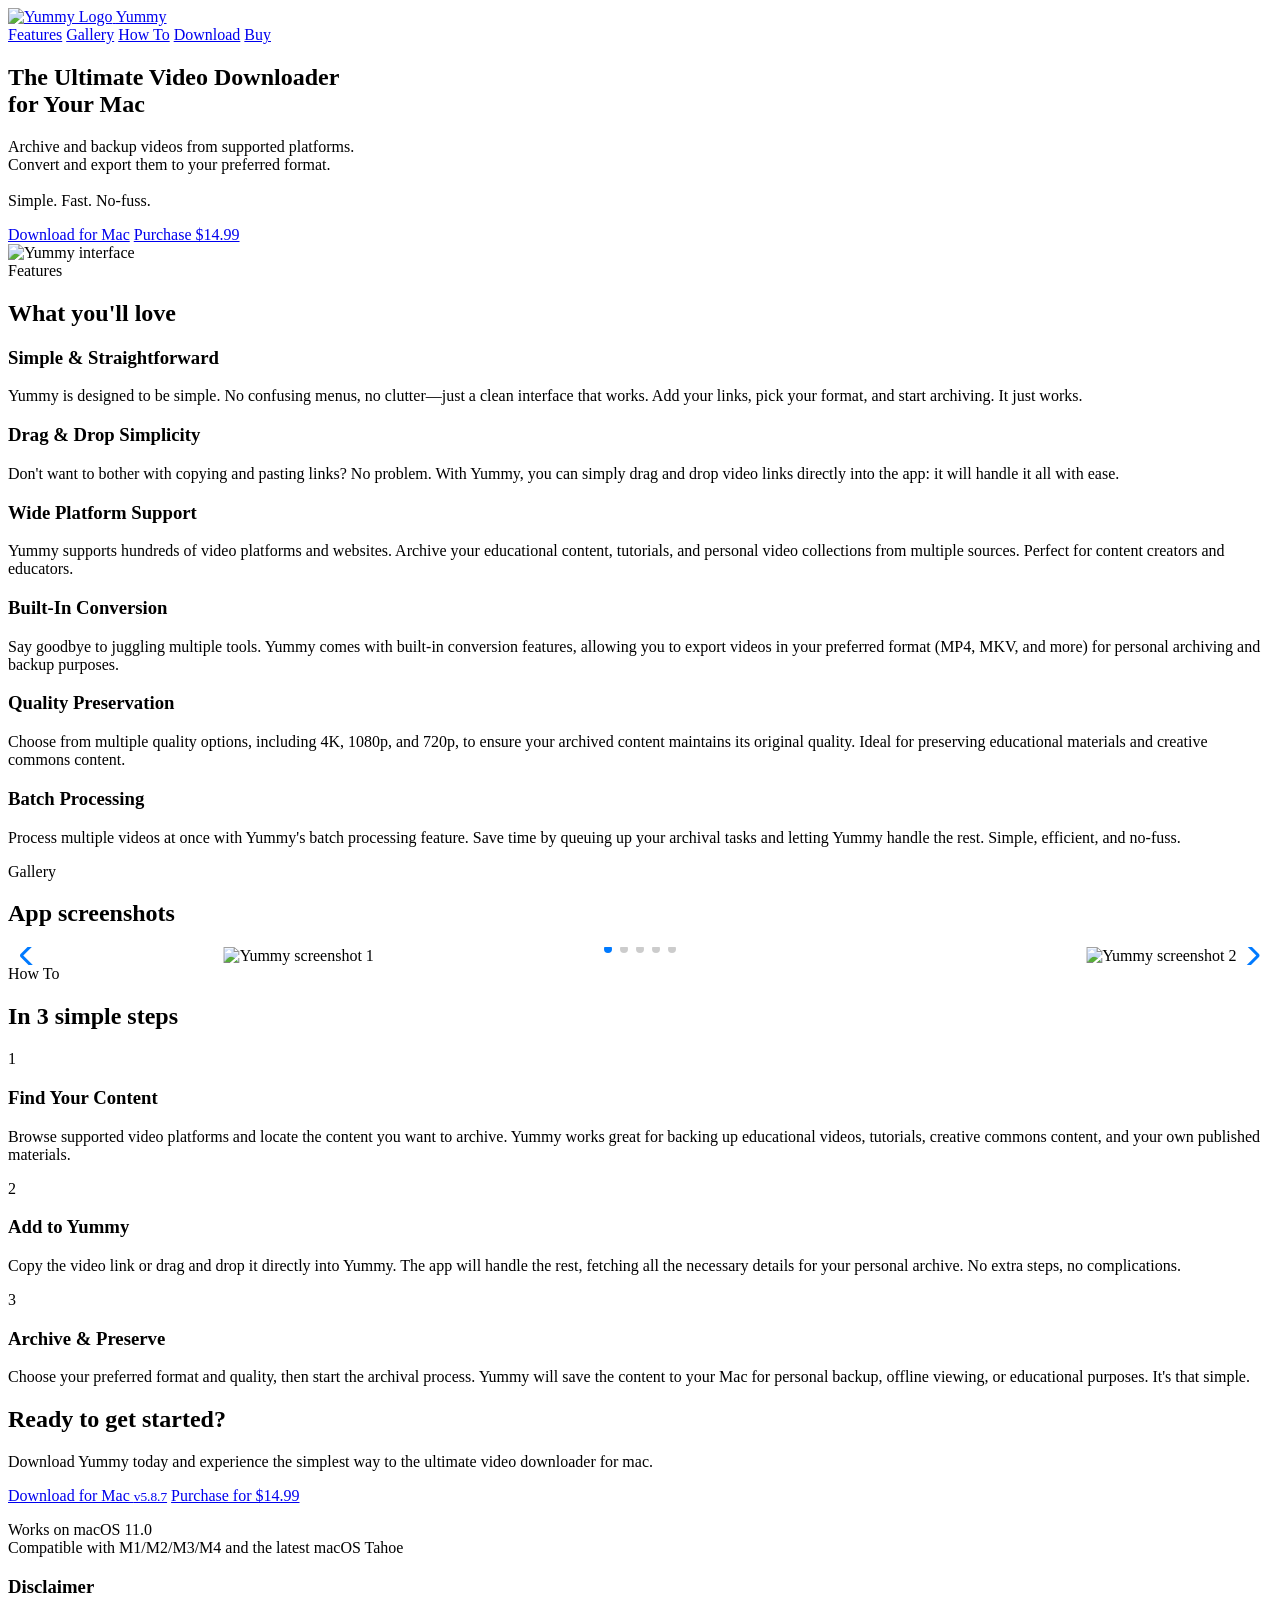
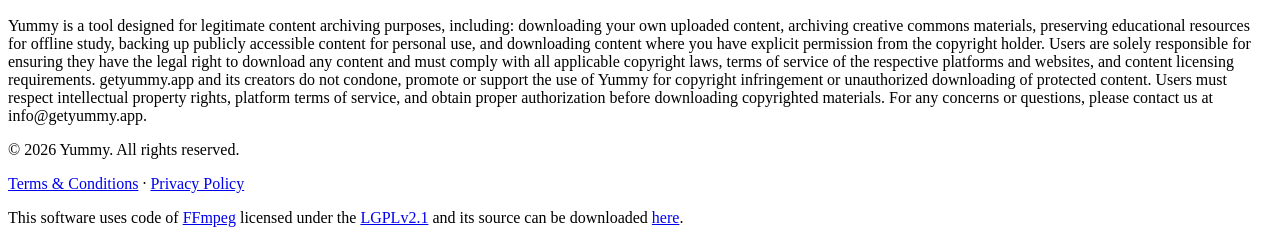
==== commit 8fe7a3f6: "Deploy 2026-10-23 17:34:45" ====
--- a/index.html
+++ b/index.html
@@ -12,4 +12,4 @@
             "price": "14.99",
             "priceCurrency": "USD"
           }
-        }</script><meta charset="utf-8"><meta name="viewport" content="width=device-width,initial-scale=1,shrink-to-fit=no"><meta name="description" content="Effortlessly download videos and music from popular video platforms and hundreds of supported websites. Convert and export them to your preferred format with just a few clicks. Perfect for archiving educational content, personal projects, and creative commons materials. Simple, fast, and no-fuss."><meta name="keywords" content="video downloader, video archiving tool, media converter, mac video downloader, download educational videos, video backup tool, content archiving, mac app, media management"><link rel="canonical" href="https://getyummy.app"><meta property="og:type" content="website"><meta property="og:url" content="https://getyummy.app"><meta property="og:title" content="Yummy | The Ultimate Video Downloader for Mac"><meta property="og:description" content="Effortlessly download videos and music from popular video platforms and hundreds of supported websites. Convert and export them to your preferred format with just a few clicks. Perfect for archiving educational content, personal projects, and creative commons materials. Simple, fast, and no-fuss."><meta property="og:image" content="https://getyummy.app/images/thumbshot.png"><meta property="twitter:card" content="summary_large_image"><meta property="twitter:url" content="https://getyummy.app"><meta property="twitter:title" content="Yummy | The Ultimate Video Downloader for Mac"><meta property="twitter:description" content="Effortlessly download videos and music from popular video platforms and hundreds of supported websites. Convert and export them to your preferred format with just a few clicks. Perfect for archiving educational content, personal projects, and creative commons materials. Simple, fast, and no-fuss."><meta property="twitter:image" content="https://getyummy.app/images/thumbshot.png"><link rel="apple-touch-icon" sizes="57x57" href="./favico/apple-icon-57x57.png"><link rel="apple-touch-icon" sizes="60x60" href="./favico/apple-icon-60x60.png"><link rel="apple-touch-icon" sizes="72x72" href="./favico/apple-icon-72x72.png"><link rel="apple-touch-icon" sizes="76x76" href="./favico/apple-icon-76x76.png"><link rel="apple-touch-icon" sizes="114x114" href="./favico/apple-icon-114x114.png"><link rel="apple-touch-icon" sizes="120x120" href="./favico/apple-icon-120x120.png"><link rel="apple-touch-icon" sizes="144x144" href="./favico/apple-icon-144x144.png"><link rel="apple-touch-icon" sizes="152x152" href="./favico/apple-icon-152x152.png"><link rel="apple-touch-icon" sizes="180x180" href="./favico/apple-icon-180x180.png"><link rel="icon" type="image/png" sizes="192x192" href="./favico/android-icon-192x192.png"><link rel="icon" type="image/png" sizes="32x32" href="./favico/favicon-32x32.png"><link rel="icon" type="image/png" sizes="96x96" href="./favico/favicon-96x96.png"><link rel="icon" type="image/png" sizes="16x16" href="./favico/favicon-16x16.png"><meta name="msapplication-TileColor" content="#ffffff"><meta name="msapplication-TileImage" content="./favico/ms-icon-144x144.png"><meta name="theme-color" content="#ffffff"><link rel="preconnect" href="https://fonts.googleapis.com"><link rel="preconnect" href="https://fonts.gstatic.com" crossorigin><link href="https://fonts.googleapis.com/css2?family=DM+Sans:wght@400;500;700&family=Cormorant+Garamond:wght@300;400&display=swap" rel="stylesheet"><link rel="stylesheet" href="https://cdn.jsdelivr.net/npm/swiper@11/swiper-bundle.min.css"><link rel="stylesheet" href="https://getyummy.app/css/style.min.css"><script async src="https://www.googletagmanager.com/gtag/js?id=G-8RJ3T54GXT"></script><script>function gtag(){dataLayer.push(arguments)}window.dataLayer=window.dataLayer||[],gtag("js",new Date),gtag("config","G-8RJ3T54GXT")</script></head><body><nav><div class="nav-content"><a href="./" class="logo"><img src="https://getyummy.app/images/logo.webp" alt="Yummy Logo" loading="lazy"> <span>Yummy</span></a><div class="nav-links"><a href="#features">Features</a> <a href="#gallery">Gallery</a> <a href="#how-to">How To</a> <a href="https://github.com/YummyVideos/yummy/releases/latest/download/Yummy.zip" class="btn btn-navbar">Download</a> <a class="btn btn-navbar" target="_blank" href="#">Buy</a></div></div></nav><section class="hero"><div class="container"><h1>The Ultimate Video Downloader<br>for Your Mac</h1><p class="tagline">Archive and backup videos from supported platforms.<br>Convert and export them to your preferred format.<br><br>Simple. Fast. No-fuss.</p><div class="hero-cta"><a href="https://github.com/YummyVideos/yummy/releases/latest/download/Yummy.zip" class="btn btn-primary">Download for Mac</a> <a class="btn btn-outline" target="_blank" href="#">Purchase $14.99</a></div><div class="hero-image"><img src="https://getyummy.app/images/header.webp" alt="Yummy interface" loading="lazy"></div></div></section><section class="features" id="features"><div class="container"><div class="section-header"><div class="section-label">Features</div><h2 class="section-title">What you'll love</h2></div><div class="features-grid"><div class="feature"><div class="feature-icon ti-face-smile"></div><h3>Simple & Straightforward</h3><p>Yummy is designed to be simple. No confusing menus, no clutter—just a clean interface that works. Add your links, pick your format, and start archiving. It just works.</p></div><div class="feature"><div class="feature-icon ti-mouse"></div><h3>Drag & Drop Simplicity</h3><p>Don't want to bother with copying and pasting links? No problem. With Yummy, you can simply drag and drop video links directly into the app: it will handle it all with ease.</p></div><div class="feature"><div class="feature-icon ti-plug"></div><h3>Wide Platform Support</h3><p>Yummy supports hundreds of video platforms and websites. Archive your educational content, tutorials, and personal video collections from multiple sources. Perfect for content creators and educators.</p></div><div class="feature"><div class="feature-icon ti-package"></div><h3>Built-In Conversion</h3><p>Say goodbye to juggling multiple tools. Yummy comes with built-in conversion features, allowing you to export videos in your preferred format (MP4, MKV, and more) for personal archiving and backup purposes.</p></div><div class="feature"><div class="feature-icon ti-video-clapper"></div><h3>Quality Preservation</h3><p>Choose from multiple quality options, including 4K, 1080p, and 720p, to ensure your archived content maintains its original quality. Ideal for preserving educational materials and creative commons content.</p></div><div class="feature"><div class="feature-icon ti-download"></div><h3>Batch Processing</h3><p>Process multiple videos at once with Yummy's batch processing feature. Save time by queuing up your archival tasks and letting Yummy handle the rest. Simple, efficient, and no-fuss.</p></div></div></div></section><section class="gallery" id="gallery"><div class="container"><div class="section-header"><div class="section-label">Gallery</div><h2 class="section-title">App screenshots</h2></div><div class="swiper screenshotSwiper"><div class="swiper-wrapper"><div class="swiper-slide"><div class="gallery-item"><img src="https://getyummy.app/images/screenshot1.webp" alt="Yummy screenshot 1" loading="lazy" loading="lazy"></div></div><div class="swiper-slide"><div class="gallery-item"><img src="https://getyummy.app/images/screenshot2.webp" alt="Yummy screenshot 2" loading="lazy" loading="lazy"></div></div><div class="swiper-slide"><div class="gallery-item"><img src="https://getyummy.app/images/screenshot3.webp" alt="Yummy screenshot 3" loading="lazy" loading="lazy"></div></div><div class="swiper-slide"><div class="gallery-item"><img src="https://getyummy.app/images/screenshot4.webp" alt="Yummy screenshot 4" loading="lazy" loading="lazy"></div></div><div class="swiper-slide"><div class="gallery-item"><img src="https://getyummy.app/images/screenshot5.webp" alt="Yummy screenshot 5" loading="lazy" loading="lazy"></div></div></div><div class="swiper-button-next"></div><div class="swiper-button-prev"></div><div class="swiper-pagination"></div></div></div></section><section class="how-to" id="how-to"><div class="container"><div class="section-header"><div class="section-label">How To</div><h2 class="section-title">In 3 simple steps</h2></div><div class="steps"><div class="step"><div class="step-number">1</div><div class="step-content"><h3>Find Your Content</h3><p>Browse supported video platforms and locate the content you want to archive. Yummy works great for backing up educational videos, tutorials, creative commons content, and your own published materials.</p></div></div><div class="step"><div class="step-number">2</div><div class="step-content"><h3>Add to Yummy</h3><p>Copy the video link or drag and drop it directly into Yummy. The app will handle the rest, fetching all the necessary details for your personal archive. No extra steps, no complications.</p></div></div><div class="step"><div class="step-number">3</div><div class="step-content"><h3>Archive & Preserve</h3><p>Choose your preferred format and quality, then start the archival process. Yummy will save the content to your Mac for personal backup, offline viewing, or educational purposes. It's that simple.</p></div></div></div></div></section><section class="cta"><div class="container"><div class="cta-content"><h2>Ready to get started?</h2><p>Download Yummy today and experience the simplest way to the ultimate video downloader for mac.</p><div class="cta-buttons"><a href="https://github.com/YummyVideos/yummy/releases/latest/download/Yummy.zip" class="btn btn-primary">Download for Mac <small>v5.8.6</small></a> <a class="btn btn-outline" target="_blank" href="#">Purchase for $14.99</a></div><p class="cta-note">Works on macOS 11.0<br>Compatible with M1/M2/M3/M4 and the latest macOS Tahoe</p></div></div></section><section class="disclaimer"><div class="container"><div class="disclaimer-content"><h3>Disclaimer</h3><p>Yummy is a tool designed for legitimate content archiving purposes, including: downloading your own uploaded content, archiving creative commons materials, preserving educational resources for offline study, backing up publicly accessible content for personal use, and downloading content where you have explicit permission from the copyright holder. Users are solely responsible for ensuring they have the legal right to download any content and must comply with all applicable copyright laws, terms of service of the respective platforms and websites, and content licensing requirements. getyummy.app and its creators do not condone, promote or support the use of Yummy for copyright infringement or unauthorized downloading of protected content. Users must respect intellectual property rights, platform terms of service, and obtain proper authorization before downloading copyrighted materials. For any concerns or questions, please contact us at info@getyummy.app.</p></div></div></section><footer><div class="container"><div class="footer-content"><div class="footer-links"><p>© 2026 Yummy. All rights reserved.</p><p><a href="./tos/">Terms & Conditions</a> · <a href="./privacy/">Privacy Policy</a></p><p style="margin-top:.5rem">This software uses code of <a href="http://ffmpeg.org">FFmpeg</a> licensed under the <a href="http://www.gnu.org/licenses/old-licenses/lgpl-2.1.html">LGPLv2.1</a> and its source can be downloaded <a href="https://getyummy.app/ffmpeg.zip">here</a>.</p></div></div></div></footer><script src="https://cdn.jsdelivr.net/npm/swiper@11/swiper-bundle.min.js"></script><script src="https://cdn.jsdelivr.net/combine/npm/jquery@3.5.1/dist/jquery.min.js,npm/bootstrap@4.5.3/dist/js/bootstrap.bundle.min.js" crossorigin="anonymous"></script><script>let swiper=new Swiper(".screenshotSwiper",{slidesPerView:1,spaceBetween:30,loop:!0,centeredSlides:!0,pagination:{el:".swiper-pagination",clickable:!0},navigation:{nextEl:".swiper-button-next",prevEl:".swiper-button-prev"},autoplay:{delay:4e3,disableOnInteraction:!1},breakpoints:{768:{slidesPerView:1.5}}});function doBuy(){}</script></body></html>+        }</script><meta charset="utf-8"><meta name="viewport" content="width=device-width,initial-scale=1,shrink-to-fit=no"><meta name="description" content="Effortlessly download videos and music from popular video platforms and hundreds of supported websites. Convert and export them to your preferred format with just a few clicks. Perfect for archiving educational content, personal projects, and creative commons materials. Simple, fast, and no-fuss."><meta name="keywords" content="video downloader, video archiving tool, media converter, mac video downloader, download educational videos, video backup tool, content archiving, mac app, media management"><link rel="canonical" href="https://getyummy.app"><meta property="og:type" content="website"><meta property="og:url" content="https://getyummy.app"><meta property="og:title" content="Yummy | The Ultimate Video Downloader for Mac"><meta property="og:description" content="Effortlessly download videos and music from popular video platforms and hundreds of supported websites. Convert and export them to your preferred format with just a few clicks. Perfect for archiving educational content, personal projects, and creative commons materials. Simple, fast, and no-fuss."><meta property="og:image" content="https://getyummy.app/images/thumbshot.png"><meta property="twitter:card" content="summary_large_image"><meta property="twitter:url" content="https://getyummy.app"><meta property="twitter:title" content="Yummy | The Ultimate Video Downloader for Mac"><meta property="twitter:description" content="Effortlessly download videos and music from popular video platforms and hundreds of supported websites. Convert and export them to your preferred format with just a few clicks. Perfect for archiving educational content, personal projects, and creative commons materials. Simple, fast, and no-fuss."><meta property="twitter:image" content="https://getyummy.app/images/thumbshot.png"><link rel="apple-touch-icon" sizes="57x57" href="./favico/apple-icon-57x57.png"><link rel="apple-touch-icon" sizes="60x60" href="./favico/apple-icon-60x60.png"><link rel="apple-touch-icon" sizes="72x72" href="./favico/apple-icon-72x72.png"><link rel="apple-touch-icon" sizes="76x76" href="./favico/apple-icon-76x76.png"><link rel="apple-touch-icon" sizes="114x114" href="./favico/apple-icon-114x114.png"><link rel="apple-touch-icon" sizes="120x120" href="./favico/apple-icon-120x120.png"><link rel="apple-touch-icon" sizes="144x144" href="./favico/apple-icon-144x144.png"><link rel="apple-touch-icon" sizes="152x152" href="./favico/apple-icon-152x152.png"><link rel="apple-touch-icon" sizes="180x180" href="./favico/apple-icon-180x180.png"><link rel="icon" type="image/png" sizes="192x192" href="./favico/android-icon-192x192.png"><link rel="icon" type="image/png" sizes="32x32" href="./favico/favicon-32x32.png"><link rel="icon" type="image/png" sizes="96x96" href="./favico/favicon-96x96.png"><link rel="icon" type="image/png" sizes="16x16" href="./favico/favicon-16x16.png"><meta name="msapplication-TileColor" content="#ffffff"><meta name="msapplication-TileImage" content="./favico/ms-icon-144x144.png"><meta name="theme-color" content="#ffffff"><link rel="preconnect" href="https://fonts.googleapis.com"><link rel="preconnect" href="https://fonts.gstatic.com" crossorigin><link href="https://fonts.googleapis.com/css2?family=DM+Sans:wght@400;500;700&family=Cormorant+Garamond:wght@300;400&display=swap" rel="stylesheet"><link rel="stylesheet" href="https://cdn.jsdelivr.net/npm/swiper@11/swiper-bundle.min.css"><link rel="stylesheet" href="https://getyummy.app/css/style.min.css"><script async src="https://www.googletagmanager.com/gtag/js?id=G-8RJ3T54GXT"></script><script>function gtag(){dataLayer.push(arguments)}window.dataLayer=window.dataLayer||[],gtag("js",new Date),gtag("config","G-8RJ3T54GXT")</script></head><body><nav><div class="nav-content"><a href="./" class="logo"><img src="https://getyummy.app/images/logo.webp" alt="Yummy Logo" loading="lazy"> <span>Yummy</span></a><div class="nav-links"><a href="#features">Features</a> <a href="#gallery">Gallery</a> <a href="#how-to">How To</a> <a href="https://github.com/YummyVideos/yummy/releases/latest/download/Yummy.zip" class="btn btn-navbar">Download</a> <a class="btn btn-navbar" target="_blank" href="#">Buy</a></div></div></nav><section class="hero"><div class="container"><h1>The Ultimate Video Downloader<br>for Your Mac</h1><p class="tagline">Archive and backup videos from supported platforms.<br>Convert and export them to your preferred format.<br><br>Simple. Fast. No-fuss.</p><div class="hero-cta"><a href="https://github.com/YummyVideos/yummy/releases/latest/download/Yummy.zip" class="btn btn-primary">Download for Mac</a> <a class="btn btn-outline" target="_blank" href="#">Purchase $14.99</a></div><div class="hero-image"><img src="https://getyummy.app/images/header.webp" alt="Yummy interface" loading="lazy"></div></div></section><section class="features" id="features"><div class="container"><div class="section-header"><div class="section-label">Features</div><h2 class="section-title">What you'll love</h2></div><div class="features-grid"><div class="feature"><div class="feature-icon ti-face-smile"></div><h3>Simple & Straightforward</h3><p>Yummy is designed to be simple. No confusing menus, no clutter—just a clean interface that works. Add your links, pick your format, and start archiving. It just works.</p></div><div class="feature"><div class="feature-icon ti-mouse"></div><h3>Drag & Drop Simplicity</h3><p>Don't want to bother with copying and pasting links? No problem. With Yummy, you can simply drag and drop video links directly into the app: it will handle it all with ease.</p></div><div class="feature"><div class="feature-icon ti-plug"></div><h3>Wide Platform Support</h3><p>Yummy supports hundreds of video platforms and websites. Archive your educational content, tutorials, and personal video collections from multiple sources. Perfect for content creators and educators.</p></div><div class="feature"><div class="feature-icon ti-package"></div><h3>Built-In Conversion</h3><p>Say goodbye to juggling multiple tools. Yummy comes with built-in conversion features, allowing you to export videos in your preferred format (MP4, MKV, and more) for personal archiving and backup purposes.</p></div><div class="feature"><div class="feature-icon ti-video-clapper"></div><h3>Quality Preservation</h3><p>Choose from multiple quality options, including 4K, 1080p, and 720p, to ensure your archived content maintains its original quality. Ideal for preserving educational materials and creative commons content.</p></div><div class="feature"><div class="feature-icon ti-download"></div><h3>Batch Processing</h3><p>Process multiple videos at once with Yummy's batch processing feature. Save time by queuing up your archival tasks and letting Yummy handle the rest. Simple, efficient, and no-fuss.</p></div></div></div></section><section class="gallery" id="gallery"><div class="container"><div class="section-header"><div class="section-label">Gallery</div><h2 class="section-title">App screenshots</h2></div><div class="swiper screenshotSwiper"><div class="swiper-wrapper"><div class="swiper-slide"><div class="gallery-item"><img src="https://getyummy.app/images/screenshot1.webp" alt="Yummy screenshot 1" loading="lazy" loading="lazy"></div></div><div class="swiper-slide"><div class="gallery-item"><img src="https://getyummy.app/images/screenshot2.webp" alt="Yummy screenshot 2" loading="lazy" loading="lazy"></div></div><div class="swiper-slide"><div class="gallery-item"><img src="https://getyummy.app/images/screenshot3.webp" alt="Yummy screenshot 3" loading="lazy" loading="lazy"></div></div><div class="swiper-slide"><div class="gallery-item"><img src="https://getyummy.app/images/screenshot4.webp" alt="Yummy screenshot 4" loading="lazy" loading="lazy"></div></div><div class="swiper-slide"><div class="gallery-item"><img src="https://getyummy.app/images/screenshot5.webp" alt="Yummy screenshot 5" loading="lazy" loading="lazy"></div></div></div><div class="swiper-button-next"></div><div class="swiper-button-prev"></div><div class="swiper-pagination"></div></div></div></section><section class="how-to" id="how-to"><div class="container"><div class="section-header"><div class="section-label">How To</div><h2 class="section-title">In 3 simple steps</h2></div><div class="steps"><div class="step"><div class="step-number">1</div><div class="step-content"><h3>Find Your Content</h3><p>Browse supported video platforms and locate the content you want to archive. Yummy works great for backing up educational videos, tutorials, creative commons content, and your own published materials.</p></div></div><div class="step"><div class="step-number">2</div><div class="step-content"><h3>Add to Yummy</h3><p>Copy the video link or drag and drop it directly into Yummy. The app will handle the rest, fetching all the necessary details for your personal archive. No extra steps, no complications.</p></div></div><div class="step"><div class="step-number">3</div><div class="step-content"><h3>Archive & Preserve</h3><p>Choose your preferred format and quality, then start the archival process. Yummy will save the content to your Mac for personal backup, offline viewing, or educational purposes. It's that simple.</p></div></div></div></div></section><section class="cta"><div class="container"><div class="cta-content"><h2>Ready to get started?</h2><p>Download Yummy today and experience the simplest way to the ultimate video downloader for mac.</p><div class="cta-buttons"><a href="https://github.com/YummyVideos/yummy/releases/latest/download/Yummy.zip" class="btn btn-primary">Download for Mac <small>v5.8.7</small></a> <a class="btn btn-outline" target="_blank" href="#">Purchase for $14.99</a></div><p class="cta-note">Works on macOS 11.0<br>Compatible with M1/M2/M3/M4 and the latest macOS Tahoe</p></div></div></section><section class="disclaimer"><div class="container"><div class="disclaimer-content"><h3>Disclaimer</h3><p>Yummy is a tool designed for legitimate content archiving purposes, including: downloading your own uploaded content, archiving creative commons materials, preserving educational resources for offline study, backing up publicly accessible content for personal use, and downloading content where you have explicit permission from the copyright holder. Users are solely responsible for ensuring they have the legal right to download any content and must comply with all applicable copyright laws, terms of service of the respective platforms and websites, and content licensing requirements. getyummy.app and its creators do not condone, promote or support the use of Yummy for copyright infringement or unauthorized downloading of protected content. Users must respect intellectual property rights, platform terms of service, and obtain proper authorization before downloading copyrighted materials. For any concerns or questions, please contact us at info@getyummy.app.</p></div></div></section><footer><div class="container"><div class="footer-content"><div class="footer-links"><p>© 2026 Yummy. All rights reserved.</p><p><a href="./tos/">Terms & Conditions</a> · <a href="./privacy/">Privacy Policy</a></p><p style="margin-top:.5rem">This software uses code of <a href="http://ffmpeg.org">FFmpeg</a> licensed under the <a href="http://www.gnu.org/licenses/old-licenses/lgpl-2.1.html">LGPLv2.1</a> and its source can be downloaded <a href="https://getyummy.app/ffmpeg.zip">here</a>.</p></div></div></div></footer><script src="https://cdn.jsdelivr.net/npm/swiper@11/swiper-bundle.min.js"></script><script src="https://cdn.jsdelivr.net/combine/npm/jquery@3.5.1/dist/jquery.min.js,npm/bootstrap@4.5.3/dist/js/bootstrap.bundle.min.js" crossorigin="anonymous"></script><script>let swiper=new Swiper(".screenshotSwiper",{slidesPerView:1,spaceBetween:30,loop:!0,centeredSlides:!0,pagination:{el:".swiper-pagination",clickable:!0},navigation:{nextEl:".swiper-button-next",prevEl:".swiper-button-prev"},autoplay:{delay:4e3,disableOnInteraction:!1},breakpoints:{768:{slidesPerView:1.5}}});function doBuy(){}</script></body></html>
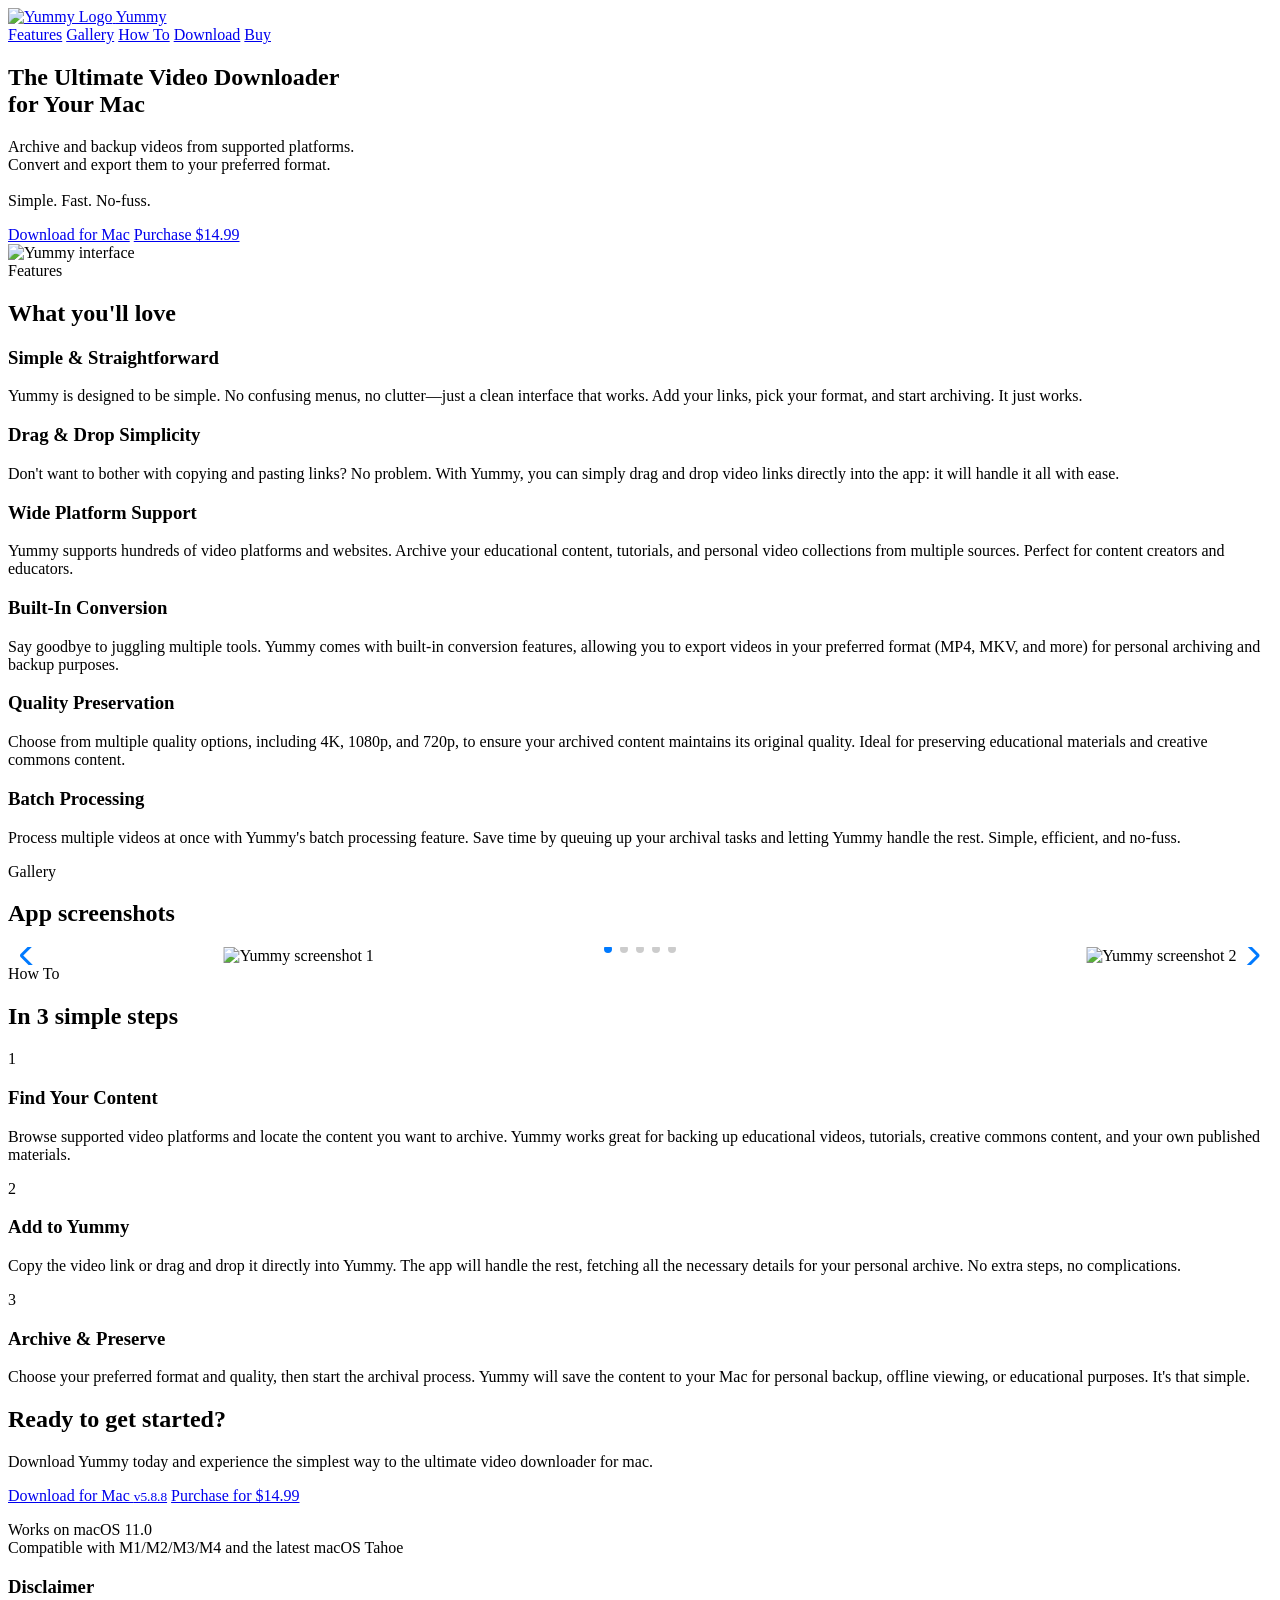
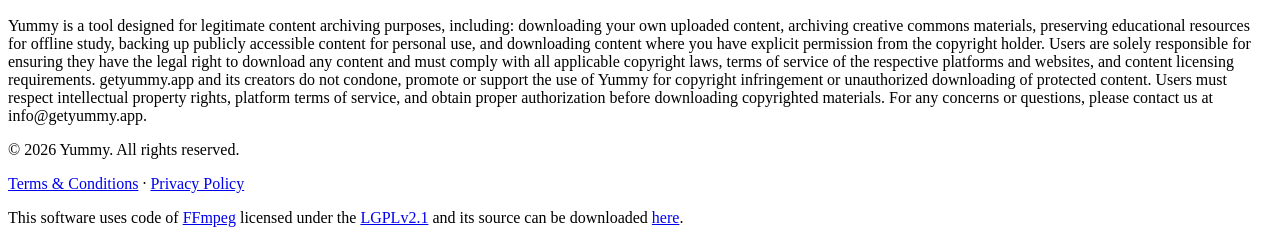
==== commit 8c24fb40: "Deploy 2026-10-30 10:27:08" ====
--- a/index.html
+++ b/index.html
@@ -12,4 +12,4 @@
             "price": "14.99",
             "priceCurrency": "USD"
           }
-        }</script><meta charset="utf-8"><meta name="viewport" content="width=device-width,initial-scale=1,shrink-to-fit=no"><meta name="description" content="Effortlessly download videos and music from popular video platforms and hundreds of supported websites. Convert and export them to your preferred format with just a few clicks. Perfect for archiving educational content, personal projects, and creative commons materials. Simple, fast, and no-fuss."><meta name="keywords" content="video downloader, video archiving tool, media converter, mac video downloader, download educational videos, video backup tool, content archiving, mac app, media management"><link rel="canonical" href="https://getyummy.app"><meta property="og:type" content="website"><meta property="og:url" content="https://getyummy.app"><meta property="og:title" content="Yummy | The Ultimate Video Downloader for Mac"><meta property="og:description" content="Effortlessly download videos and music from popular video platforms and hundreds of supported websites. Convert and export them to your preferred format with just a few clicks. Perfect for archiving educational content, personal projects, and creative commons materials. Simple, fast, and no-fuss."><meta property="og:image" content="https://getyummy.app/images/thumbshot.png"><meta property="twitter:card" content="summary_large_image"><meta property="twitter:url" content="https://getyummy.app"><meta property="twitter:title" content="Yummy | The Ultimate Video Downloader for Mac"><meta property="twitter:description" content="Effortlessly download videos and music from popular video platforms and hundreds of supported websites. Convert and export them to your preferred format with just a few clicks. Perfect for archiving educational content, personal projects, and creative commons materials. Simple, fast, and no-fuss."><meta property="twitter:image" content="https://getyummy.app/images/thumbshot.png"><link rel="apple-touch-icon" sizes="57x57" href="./favico/apple-icon-57x57.png"><link rel="apple-touch-icon" sizes="60x60" href="./favico/apple-icon-60x60.png"><link rel="apple-touch-icon" sizes="72x72" href="./favico/apple-icon-72x72.png"><link rel="apple-touch-icon" sizes="76x76" href="./favico/apple-icon-76x76.png"><link rel="apple-touch-icon" sizes="114x114" href="./favico/apple-icon-114x114.png"><link rel="apple-touch-icon" sizes="120x120" href="./favico/apple-icon-120x120.png"><link rel="apple-touch-icon" sizes="144x144" href="./favico/apple-icon-144x144.png"><link rel="apple-touch-icon" sizes="152x152" href="./favico/apple-icon-152x152.png"><link rel="apple-touch-icon" sizes="180x180" href="./favico/apple-icon-180x180.png"><link rel="icon" type="image/png" sizes="192x192" href="./favico/android-icon-192x192.png"><link rel="icon" type="image/png" sizes="32x32" href="./favico/favicon-32x32.png"><link rel="icon" type="image/png" sizes="96x96" href="./favico/favicon-96x96.png"><link rel="icon" type="image/png" sizes="16x16" href="./favico/favicon-16x16.png"><meta name="msapplication-TileColor" content="#ffffff"><meta name="msapplication-TileImage" content="./favico/ms-icon-144x144.png"><meta name="theme-color" content="#ffffff"><link rel="preconnect" href="https://fonts.googleapis.com"><link rel="preconnect" href="https://fonts.gstatic.com" crossorigin><link href="https://fonts.googleapis.com/css2?family=DM+Sans:wght@400;500;700&family=Cormorant+Garamond:wght@300;400&display=swap" rel="stylesheet"><link rel="stylesheet" href="https://cdn.jsdelivr.net/npm/swiper@11/swiper-bundle.min.css"><link rel="stylesheet" href="https://getyummy.app/css/style.min.css"><script async src="https://www.googletagmanager.com/gtag/js?id=G-8RJ3T54GXT"></script><script>function gtag(){dataLayer.push(arguments)}window.dataLayer=window.dataLayer||[],gtag("js",new Date),gtag("config","G-8RJ3T54GXT")</script></head><body><nav><div class="nav-content"><a href="./" class="logo"><img src="https://getyummy.app/images/logo.webp" alt="Yummy Logo" loading="lazy"> <span>Yummy</span></a><div class="nav-links"><a href="#features">Features</a> <a href="#gallery">Gallery</a> <a href="#how-to">How To</a> <a href="https://github.com/YummyVideos/yummy/releases/latest/download/Yummy.zip" class="btn btn-navbar">Download</a> <a class="btn btn-navbar" target="_blank" href="#">Buy</a></div></div></nav><section class="hero"><div class="container"><h1>The Ultimate Video Downloader<br>for Your Mac</h1><p class="tagline">Archive and backup videos from supported platforms.<br>Convert and export them to your preferred format.<br><br>Simple. Fast. No-fuss.</p><div class="hero-cta"><a href="https://github.com/YummyVideos/yummy/releases/latest/download/Yummy.zip" class="btn btn-primary">Download for Mac</a> <a class="btn btn-outline" target="_blank" href="#">Purchase $14.99</a></div><div class="hero-image"><img src="https://getyummy.app/images/header.webp" alt="Yummy interface" loading="lazy"></div></div></section><section class="features" id="features"><div class="container"><div class="section-header"><div class="section-label">Features</div><h2 class="section-title">What you'll love</h2></div><div class="features-grid"><div class="feature"><div class="feature-icon ti-face-smile"></div><h3>Simple & Straightforward</h3><p>Yummy is designed to be simple. No confusing menus, no clutter—just a clean interface that works. Add your links, pick your format, and start archiving. It just works.</p></div><div class="feature"><div class="feature-icon ti-mouse"></div><h3>Drag & Drop Simplicity</h3><p>Don't want to bother with copying and pasting links? No problem. With Yummy, you can simply drag and drop video links directly into the app: it will handle it all with ease.</p></div><div class="feature"><div class="feature-icon ti-plug"></div><h3>Wide Platform Support</h3><p>Yummy supports hundreds of video platforms and websites. Archive your educational content, tutorials, and personal video collections from multiple sources. Perfect for content creators and educators.</p></div><div class="feature"><div class="feature-icon ti-package"></div><h3>Built-In Conversion</h3><p>Say goodbye to juggling multiple tools. Yummy comes with built-in conversion features, allowing you to export videos in your preferred format (MP4, MKV, and more) for personal archiving and backup purposes.</p></div><div class="feature"><div class="feature-icon ti-video-clapper"></div><h3>Quality Preservation</h3><p>Choose from multiple quality options, including 4K, 1080p, and 720p, to ensure your archived content maintains its original quality. Ideal for preserving educational materials and creative commons content.</p></div><div class="feature"><div class="feature-icon ti-download"></div><h3>Batch Processing</h3><p>Process multiple videos at once with Yummy's batch processing feature. Save time by queuing up your archival tasks and letting Yummy handle the rest. Simple, efficient, and no-fuss.</p></div></div></div></section><section class="gallery" id="gallery"><div class="container"><div class="section-header"><div class="section-label">Gallery</div><h2 class="section-title">App screenshots</h2></div><div class="swiper screenshotSwiper"><div class="swiper-wrapper"><div class="swiper-slide"><div class="gallery-item"><img src="https://getyummy.app/images/screenshot1.webp" alt="Yummy screenshot 1" loading="lazy" loading="lazy"></div></div><div class="swiper-slide"><div class="gallery-item"><img src="https://getyummy.app/images/screenshot2.webp" alt="Yummy screenshot 2" loading="lazy" loading="lazy"></div></div><div class="swiper-slide"><div class="gallery-item"><img src="https://getyummy.app/images/screenshot3.webp" alt="Yummy screenshot 3" loading="lazy" loading="lazy"></div></div><div class="swiper-slide"><div class="gallery-item"><img src="https://getyummy.app/images/screenshot4.webp" alt="Yummy screenshot 4" loading="lazy" loading="lazy"></div></div><div class="swiper-slide"><div class="gallery-item"><img src="https://getyummy.app/images/screenshot5.webp" alt="Yummy screenshot 5" loading="lazy" loading="lazy"></div></div></div><div class="swiper-button-next"></div><div class="swiper-button-prev"></div><div class="swiper-pagination"></div></div></div></section><section class="how-to" id="how-to"><div class="container"><div class="section-header"><div class="section-label">How To</div><h2 class="section-title">In 3 simple steps</h2></div><div class="steps"><div class="step"><div class="step-number">1</div><div class="step-content"><h3>Find Your Content</h3><p>Browse supported video platforms and locate the content you want to archive. Yummy works great for backing up educational videos, tutorials, creative commons content, and your own published materials.</p></div></div><div class="step"><div class="step-number">2</div><div class="step-content"><h3>Add to Yummy</h3><p>Copy the video link or drag and drop it directly into Yummy. The app will handle the rest, fetching all the necessary details for your personal archive. No extra steps, no complications.</p></div></div><div class="step"><div class="step-number">3</div><div class="step-content"><h3>Archive & Preserve</h3><p>Choose your preferred format and quality, then start the archival process. Yummy will save the content to your Mac for personal backup, offline viewing, or educational purposes. It's that simple.</p></div></div></div></div></section><section class="cta"><div class="container"><div class="cta-content"><h2>Ready to get started?</h2><p>Download Yummy today and experience the simplest way to the ultimate video downloader for mac.</p><div class="cta-buttons"><a href="https://github.com/YummyVideos/yummy/releases/latest/download/Yummy.zip" class="btn btn-primary">Download for Mac <small>v5.8.7</small></a> <a class="btn btn-outline" target="_blank" href="#">Purchase for $14.99</a></div><p class="cta-note">Works on macOS 11.0<br>Compatible with M1/M2/M3/M4 and the latest macOS Tahoe</p></div></div></section><section class="disclaimer"><div class="container"><div class="disclaimer-content"><h3>Disclaimer</h3><p>Yummy is a tool designed for legitimate content archiving purposes, including: downloading your own uploaded content, archiving creative commons materials, preserving educational resources for offline study, backing up publicly accessible content for personal use, and downloading content where you have explicit permission from the copyright holder. Users are solely responsible for ensuring they have the legal right to download any content and must comply with all applicable copyright laws, terms of service of the respective platforms and websites, and content licensing requirements. getyummy.app and its creators do not condone, promote or support the use of Yummy for copyright infringement or unauthorized downloading of protected content. Users must respect intellectual property rights, platform terms of service, and obtain proper authorization before downloading copyrighted materials. For any concerns or questions, please contact us at info@getyummy.app.</p></div></div></section><footer><div class="container"><div class="footer-content"><div class="footer-links"><p>© 2026 Yummy. All rights reserved.</p><p><a href="./tos/">Terms & Conditions</a> · <a href="./privacy/">Privacy Policy</a></p><p style="margin-top:.5rem">This software uses code of <a href="http://ffmpeg.org">FFmpeg</a> licensed under the <a href="http://www.gnu.org/licenses/old-licenses/lgpl-2.1.html">LGPLv2.1</a> and its source can be downloaded <a href="https://getyummy.app/ffmpeg.zip">here</a>.</p></div></div></div></footer><script src="https://cdn.jsdelivr.net/npm/swiper@11/swiper-bundle.min.js"></script><script src="https://cdn.jsdelivr.net/combine/npm/jquery@3.5.1/dist/jquery.min.js,npm/bootstrap@4.5.3/dist/js/bootstrap.bundle.min.js" crossorigin="anonymous"></script><script>let swiper=new Swiper(".screenshotSwiper",{slidesPerView:1,spaceBetween:30,loop:!0,centeredSlides:!0,pagination:{el:".swiper-pagination",clickable:!0},navigation:{nextEl:".swiper-button-next",prevEl:".swiper-button-prev"},autoplay:{delay:4e3,disableOnInteraction:!1},breakpoints:{768:{slidesPerView:1.5}}});function doBuy(){}</script></body></html>+        }</script><meta charset="utf-8"><meta name="viewport" content="width=device-width,initial-scale=1,shrink-to-fit=no"><meta name="description" content="Effortlessly download videos and music from popular video platforms and hundreds of supported websites. Convert and export them to your preferred format with just a few clicks. Perfect for archiving educational content, personal projects, and creative commons materials. Simple, fast, and no-fuss."><meta name="keywords" content="video downloader, video archiving tool, media converter, mac video downloader, download educational videos, video backup tool, content archiving, mac app, media management"><link rel="canonical" href="https://getyummy.app"><meta property="og:type" content="website"><meta property="og:url" content="https://getyummy.app"><meta property="og:title" content="Yummy | The Ultimate Video Downloader for Mac"><meta property="og:description" content="Effortlessly download videos and music from popular video platforms and hundreds of supported websites. Convert and export them to your preferred format with just a few clicks. Perfect for archiving educational content, personal projects, and creative commons materials. Simple, fast, and no-fuss."><meta property="og:image" content="https://getyummy.app/images/thumbshot.png"><meta property="twitter:card" content="summary_large_image"><meta property="twitter:url" content="https://getyummy.app"><meta property="twitter:title" content="Yummy | The Ultimate Video Downloader for Mac"><meta property="twitter:description" content="Effortlessly download videos and music from popular video platforms and hundreds of supported websites. Convert and export them to your preferred format with just a few clicks. Perfect for archiving educational content, personal projects, and creative commons materials. Simple, fast, and no-fuss."><meta property="twitter:image" content="https://getyummy.app/images/thumbshot.png"><link rel="apple-touch-icon" sizes="57x57" href="./favico/apple-icon-57x57.png"><link rel="apple-touch-icon" sizes="60x60" href="./favico/apple-icon-60x60.png"><link rel="apple-touch-icon" sizes="72x72" href="./favico/apple-icon-72x72.png"><link rel="apple-touch-icon" sizes="76x76" href="./favico/apple-icon-76x76.png"><link rel="apple-touch-icon" sizes="114x114" href="./favico/apple-icon-114x114.png"><link rel="apple-touch-icon" sizes="120x120" href="./favico/apple-icon-120x120.png"><link rel="apple-touch-icon" sizes="144x144" href="./favico/apple-icon-144x144.png"><link rel="apple-touch-icon" sizes="152x152" href="./favico/apple-icon-152x152.png"><link rel="apple-touch-icon" sizes="180x180" href="./favico/apple-icon-180x180.png"><link rel="icon" type="image/png" sizes="192x192" href="./favico/android-icon-192x192.png"><link rel="icon" type="image/png" sizes="32x32" href="./favico/favicon-32x32.png"><link rel="icon" type="image/png" sizes="96x96" href="./favico/favicon-96x96.png"><link rel="icon" type="image/png" sizes="16x16" href="./favico/favicon-16x16.png"><meta name="msapplication-TileColor" content="#ffffff"><meta name="msapplication-TileImage" content="./favico/ms-icon-144x144.png"><meta name="theme-color" content="#ffffff"><link rel="preconnect" href="https://fonts.googleapis.com"><link rel="preconnect" href="https://fonts.gstatic.com" crossorigin><link href="https://fonts.googleapis.com/css2?family=DM+Sans:wght@400;500;700&family=Cormorant+Garamond:wght@300;400&display=swap" rel="stylesheet"><link rel="stylesheet" href="https://cdn.jsdelivr.net/npm/swiper@11/swiper-bundle.min.css"><link rel="stylesheet" href="https://getyummy.app/css/style.min.css"><script async src="https://www.googletagmanager.com/gtag/js?id=G-8RJ3T54GXT"></script><script>function gtag(){dataLayer.push(arguments)}window.dataLayer=window.dataLayer||[],gtag("js",new Date),gtag("config","G-8RJ3T54GXT")</script></head><body><nav><div class="nav-content"><a href="./" class="logo"><img src="https://getyummy.app/images/logo.webp" alt="Yummy Logo" loading="lazy"> <span>Yummy</span></a><div class="nav-links"><a href="#features">Features</a> <a href="#gallery">Gallery</a> <a href="#how-to">How To</a> <a href="https://github.com/YummyVideos/yummy/releases/latest/download/Yummy.zip" class="btn btn-navbar">Download</a> <a class="btn btn-navbar" target="_blank" href="#">Buy</a></div></div></nav><section class="hero"><div class="container"><h1>The Ultimate Video Downloader<br>for Your Mac</h1><p class="tagline">Archive and backup videos from supported platforms.<br>Convert and export them to your preferred format.<br><br>Simple. Fast. No-fuss.</p><div class="hero-cta"><a href="https://github.com/YummyVideos/yummy/releases/latest/download/Yummy.zip" class="btn btn-primary">Download for Mac</a> <a class="btn btn-outline" target="_blank" href="#">Purchase $14.99</a></div><div class="hero-image"><img src="https://getyummy.app/images/header.webp" alt="Yummy interface" loading="lazy"></div></div></section><section class="features" id="features"><div class="container"><div class="section-header"><div class="section-label">Features</div><h2 class="section-title">What you'll love</h2></div><div class="features-grid"><div class="feature"><div class="feature-icon ti-face-smile"></div><h3>Simple & Straightforward</h3><p>Yummy is designed to be simple. No confusing menus, no clutter—just a clean interface that works. Add your links, pick your format, and start archiving. It just works.</p></div><div class="feature"><div class="feature-icon ti-mouse"></div><h3>Drag & Drop Simplicity</h3><p>Don't want to bother with copying and pasting links? No problem. With Yummy, you can simply drag and drop video links directly into the app: it will handle it all with ease.</p></div><div class="feature"><div class="feature-icon ti-plug"></div><h3>Wide Platform Support</h3><p>Yummy supports hundreds of video platforms and websites. Archive your educational content, tutorials, and personal video collections from multiple sources. Perfect for content creators and educators.</p></div><div class="feature"><div class="feature-icon ti-package"></div><h3>Built-In Conversion</h3><p>Say goodbye to juggling multiple tools. Yummy comes with built-in conversion features, allowing you to export videos in your preferred format (MP4, MKV, and more) for personal archiving and backup purposes.</p></div><div class="feature"><div class="feature-icon ti-video-clapper"></div><h3>Quality Preservation</h3><p>Choose from multiple quality options, including 4K, 1080p, and 720p, to ensure your archived content maintains its original quality. Ideal for preserving educational materials and creative commons content.</p></div><div class="feature"><div class="feature-icon ti-download"></div><h3>Batch Processing</h3><p>Process multiple videos at once with Yummy's batch processing feature. Save time by queuing up your archival tasks and letting Yummy handle the rest. Simple, efficient, and no-fuss.</p></div></div></div></section><section class="gallery" id="gallery"><div class="container"><div class="section-header"><div class="section-label">Gallery</div><h2 class="section-title">App screenshots</h2></div><div class="swiper screenshotSwiper"><div class="swiper-wrapper"><div class="swiper-slide"><div class="gallery-item"><img src="https://getyummy.app/images/screenshot1.webp" alt="Yummy screenshot 1" loading="lazy" loading="lazy"></div></div><div class="swiper-slide"><div class="gallery-item"><img src="https://getyummy.app/images/screenshot2.webp" alt="Yummy screenshot 2" loading="lazy" loading="lazy"></div></div><div class="swiper-slide"><div class="gallery-item"><img src="https://getyummy.app/images/screenshot3.webp" alt="Yummy screenshot 3" loading="lazy" loading="lazy"></div></div><div class="swiper-slide"><div class="gallery-item"><img src="https://getyummy.app/images/screenshot4.webp" alt="Yummy screenshot 4" loading="lazy" loading="lazy"></div></div><div class="swiper-slide"><div class="gallery-item"><img src="https://getyummy.app/images/screenshot5.webp" alt="Yummy screenshot 5" loading="lazy" loading="lazy"></div></div></div><div class="swiper-button-next"></div><div class="swiper-button-prev"></div><div class="swiper-pagination"></div></div></div></section><section class="how-to" id="how-to"><div class="container"><div class="section-header"><div class="section-label">How To</div><h2 class="section-title">In 3 simple steps</h2></div><div class="steps"><div class="step"><div class="step-number">1</div><div class="step-content"><h3>Find Your Content</h3><p>Browse supported video platforms and locate the content you want to archive. Yummy works great for backing up educational videos, tutorials, creative commons content, and your own published materials.</p></div></div><div class="step"><div class="step-number">2</div><div class="step-content"><h3>Add to Yummy</h3><p>Copy the video link or drag and drop it directly into Yummy. The app will handle the rest, fetching all the necessary details for your personal archive. No extra steps, no complications.</p></div></div><div class="step"><div class="step-number">3</div><div class="step-content"><h3>Archive & Preserve</h3><p>Choose your preferred format and quality, then start the archival process. Yummy will save the content to your Mac for personal backup, offline viewing, or educational purposes. It's that simple.</p></div></div></div></div></section><section class="cta"><div class="container"><div class="cta-content"><h2>Ready to get started?</h2><p>Download Yummy today and experience the simplest way to the ultimate video downloader for mac.</p><div class="cta-buttons"><a href="https://github.com/YummyVideos/yummy/releases/latest/download/Yummy.zip" class="btn btn-primary">Download for Mac <small>v5.8.8</small></a> <a class="btn btn-outline" target="_blank" href="#">Purchase for $14.99</a></div><p class="cta-note">Works on macOS 11.0<br>Compatible with M1/M2/M3/M4 and the latest macOS Tahoe</p></div></div></section><section class="disclaimer"><div class="container"><div class="disclaimer-content"><h3>Disclaimer</h3><p>Yummy is a tool designed for legitimate content archiving purposes, including: downloading your own uploaded content, archiving creative commons materials, preserving educational resources for offline study, backing up publicly accessible content for personal use, and downloading content where you have explicit permission from the copyright holder. Users are solely responsible for ensuring they have the legal right to download any content and must comply with all applicable copyright laws, terms of service of the respective platforms and websites, and content licensing requirements. getyummy.app and its creators do not condone, promote or support the use of Yummy for copyright infringement or unauthorized downloading of protected content. Users must respect intellectual property rights, platform terms of service, and obtain proper authorization before downloading copyrighted materials. For any concerns or questions, please contact us at info@getyummy.app.</p></div></div></section><footer><div class="container"><div class="footer-content"><div class="footer-links"><p>© 2026 Yummy. All rights reserved.</p><p><a href="./tos/">Terms & Conditions</a> · <a href="./privacy/">Privacy Policy</a></p><p style="margin-top:.5rem">This software uses code of <a href="http://ffmpeg.org">FFmpeg</a> licensed under the <a href="http://www.gnu.org/licenses/old-licenses/lgpl-2.1.html">LGPLv2.1</a> and its source can be downloaded <a href="https://getyummy.app/ffmpeg.zip">here</a>.</p></div></div></div></footer><script src="https://cdn.jsdelivr.net/npm/swiper@11/swiper-bundle.min.js"></script><script src="https://cdn.jsdelivr.net/combine/npm/jquery@3.5.1/dist/jquery.min.js,npm/bootstrap@4.5.3/dist/js/bootstrap.bundle.min.js" crossorigin="anonymous"></script><script>let swiper=new Swiper(".screenshotSwiper",{slidesPerView:1,spaceBetween:30,loop:!0,centeredSlides:!0,pagination:{el:".swiper-pagination",clickable:!0},navigation:{nextEl:".swiper-button-next",prevEl:".swiper-button-prev"},autoplay:{delay:4e3,disableOnInteraction:!1},breakpoints:{768:{slidesPerView:1.5}}});function doBuy(){}</script></body></html>
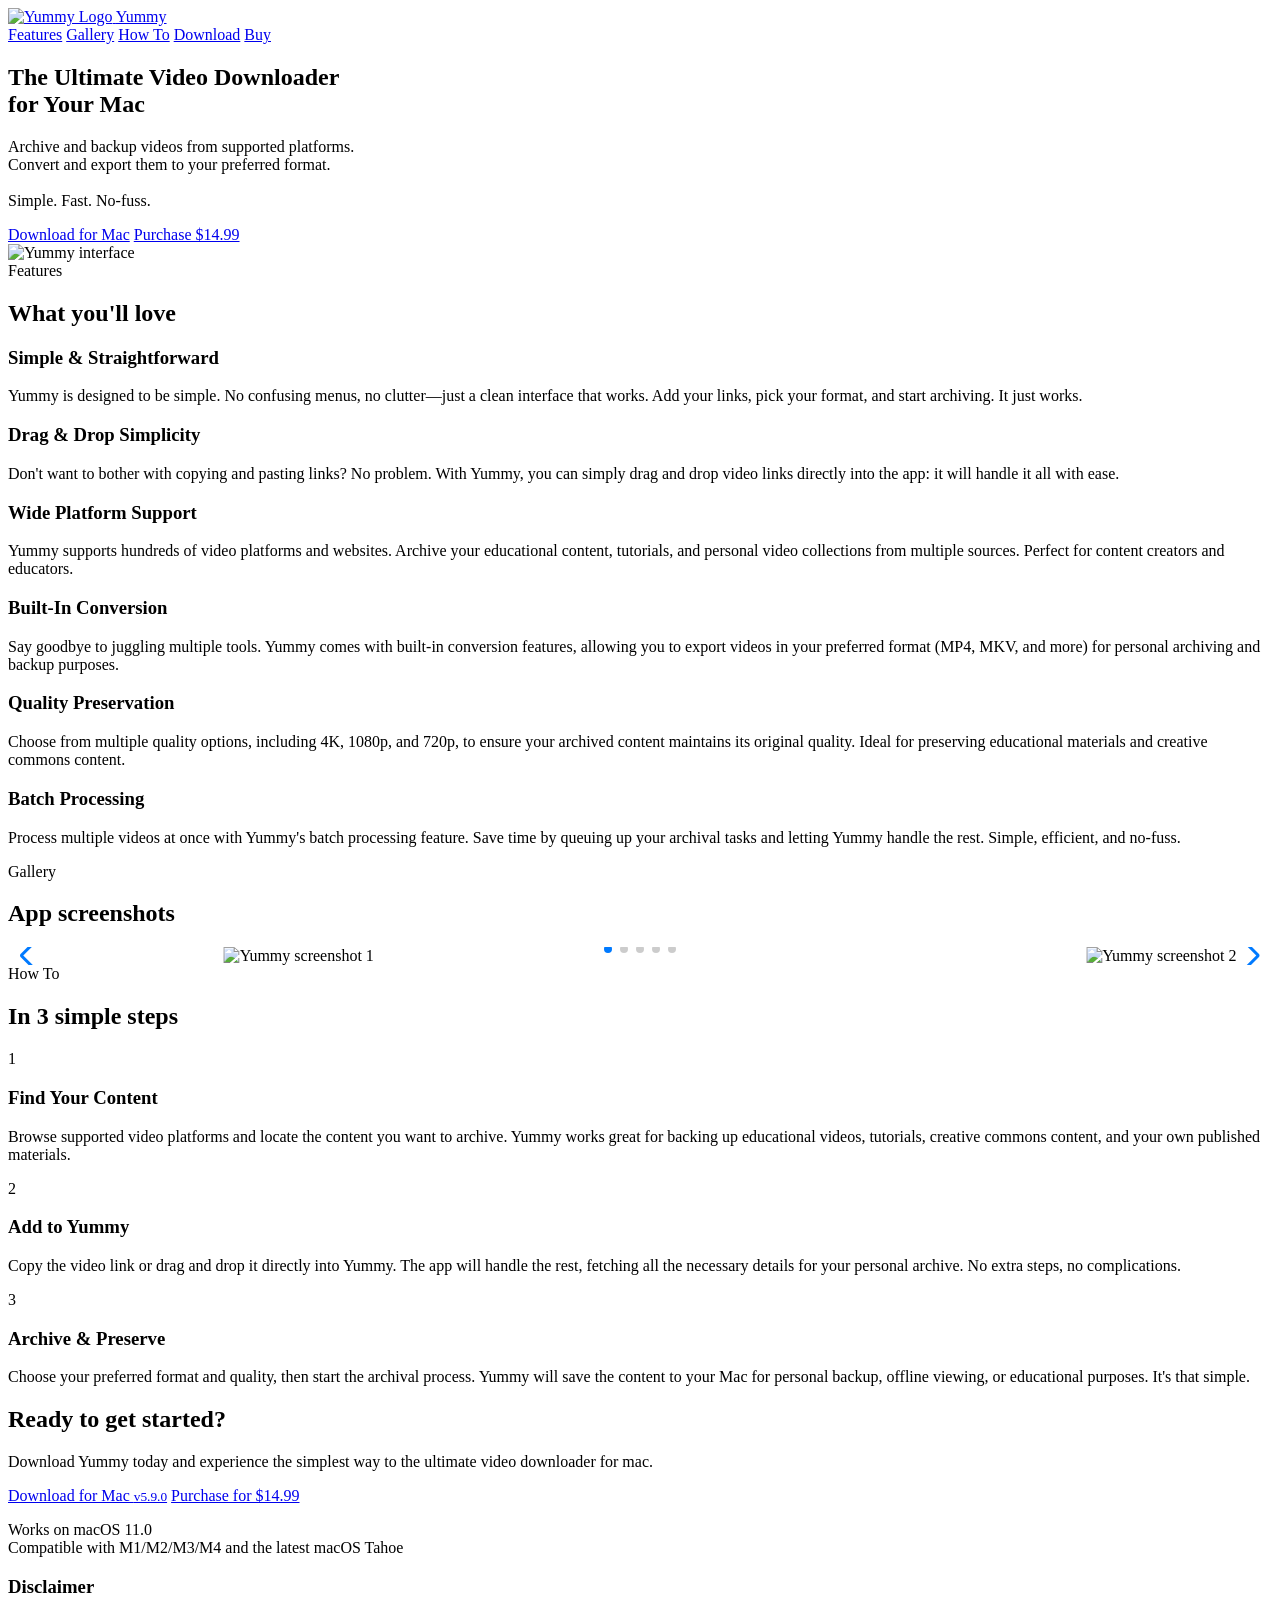
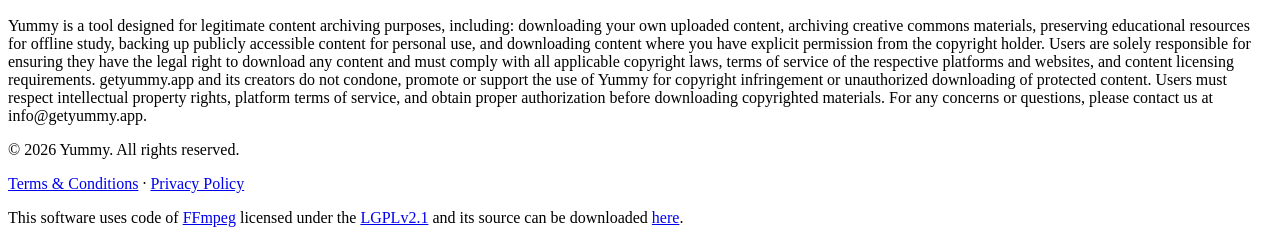
==== commit 41131fd7: "Deploy 2026-10-31 15:00:03" ====
--- a/index.html
+++ b/index.html
@@ -12,4 +12,4 @@
             "price": "14.99",
             "priceCurrency": "USD"
           }
-        }</script><meta charset="utf-8"><meta name="viewport" content="width=device-width,initial-scale=1,shrink-to-fit=no"><meta name="description" content="Effortlessly download videos and music from popular video platforms and hundreds of supported websites. Convert and export them to your preferred format with just a few clicks. Perfect for archiving educational content, personal projects, and creative commons materials. Simple, fast, and no-fuss."><meta name="keywords" content="video downloader, video archiving tool, media converter, mac video downloader, download educational videos, video backup tool, content archiving, mac app, media management"><link rel="canonical" href="https://getyummy.app"><meta property="og:type" content="website"><meta property="og:url" content="https://getyummy.app"><meta property="og:title" content="Yummy | The Ultimate Video Downloader for Mac"><meta property="og:description" content="Effortlessly download videos and music from popular video platforms and hundreds of supported websites. Convert and export them to your preferred format with just a few clicks. Perfect for archiving educational content, personal projects, and creative commons materials. Simple, fast, and no-fuss."><meta property="og:image" content="https://getyummy.app/images/thumbshot.png"><meta property="twitter:card" content="summary_large_image"><meta property="twitter:url" content="https://getyummy.app"><meta property="twitter:title" content="Yummy | The Ultimate Video Downloader for Mac"><meta property="twitter:description" content="Effortlessly download videos and music from popular video platforms and hundreds of supported websites. Convert and export them to your preferred format with just a few clicks. Perfect for archiving educational content, personal projects, and creative commons materials. Simple, fast, and no-fuss."><meta property="twitter:image" content="https://getyummy.app/images/thumbshot.png"><link rel="apple-touch-icon" sizes="57x57" href="./favico/apple-icon-57x57.png"><link rel="apple-touch-icon" sizes="60x60" href="./favico/apple-icon-60x60.png"><link rel="apple-touch-icon" sizes="72x72" href="./favico/apple-icon-72x72.png"><link rel="apple-touch-icon" sizes="76x76" href="./favico/apple-icon-76x76.png"><link rel="apple-touch-icon" sizes="114x114" href="./favico/apple-icon-114x114.png"><link rel="apple-touch-icon" sizes="120x120" href="./favico/apple-icon-120x120.png"><link rel="apple-touch-icon" sizes="144x144" href="./favico/apple-icon-144x144.png"><link rel="apple-touch-icon" sizes="152x152" href="./favico/apple-icon-152x152.png"><link rel="apple-touch-icon" sizes="180x180" href="./favico/apple-icon-180x180.png"><link rel="icon" type="image/png" sizes="192x192" href="./favico/android-icon-192x192.png"><link rel="icon" type="image/png" sizes="32x32" href="./favico/favicon-32x32.png"><link rel="icon" type="image/png" sizes="96x96" href="./favico/favicon-96x96.png"><link rel="icon" type="image/png" sizes="16x16" href="./favico/favicon-16x16.png"><meta name="msapplication-TileColor" content="#ffffff"><meta name="msapplication-TileImage" content="./favico/ms-icon-144x144.png"><meta name="theme-color" content="#ffffff"><link rel="preconnect" href="https://fonts.googleapis.com"><link rel="preconnect" href="https://fonts.gstatic.com" crossorigin><link href="https://fonts.googleapis.com/css2?family=DM+Sans:wght@400;500;700&family=Cormorant+Garamond:wght@300;400&display=swap" rel="stylesheet"><link rel="stylesheet" href="https://cdn.jsdelivr.net/npm/swiper@11/swiper-bundle.min.css"><link rel="stylesheet" href="https://getyummy.app/css/style.min.css"><script async src="https://www.googletagmanager.com/gtag/js?id=G-8RJ3T54GXT"></script><script>function gtag(){dataLayer.push(arguments)}window.dataLayer=window.dataLayer||[],gtag("js",new Date),gtag("config","G-8RJ3T54GXT")</script></head><body><nav><div class="nav-content"><a href="./" class="logo"><img src="https://getyummy.app/images/logo.webp" alt="Yummy Logo" loading="lazy"> <span>Yummy</span></a><div class="nav-links"><a href="#features">Features</a> <a href="#gallery">Gallery</a> <a href="#how-to">How To</a> <a href="https://github.com/YummyVideos/yummy/releases/latest/download/Yummy.zip" class="btn btn-navbar">Download</a> <a class="btn btn-navbar" target="_blank" href="#">Buy</a></div></div></nav><section class="hero"><div class="container"><h1>The Ultimate Video Downloader<br>for Your Mac</h1><p class="tagline">Archive and backup videos from supported platforms.<br>Convert and export them to your preferred format.<br><br>Simple. Fast. No-fuss.</p><div class="hero-cta"><a href="https://github.com/YummyVideos/yummy/releases/latest/download/Yummy.zip" class="btn btn-primary">Download for Mac</a> <a class="btn btn-outline" target="_blank" href="#">Purchase $14.99</a></div><div class="hero-image"><img src="https://getyummy.app/images/header.webp" alt="Yummy interface" loading="lazy"></div></div></section><section class="features" id="features"><div class="container"><div class="section-header"><div class="section-label">Features</div><h2 class="section-title">What you'll love</h2></div><div class="features-grid"><div class="feature"><div class="feature-icon ti-face-smile"></div><h3>Simple & Straightforward</h3><p>Yummy is designed to be simple. No confusing menus, no clutter—just a clean interface that works. Add your links, pick your format, and start archiving. It just works.</p></div><div class="feature"><div class="feature-icon ti-mouse"></div><h3>Drag & Drop Simplicity</h3><p>Don't want to bother with copying and pasting links? No problem. With Yummy, you can simply drag and drop video links directly into the app: it will handle it all with ease.</p></div><div class="feature"><div class="feature-icon ti-plug"></div><h3>Wide Platform Support</h3><p>Yummy supports hundreds of video platforms and websites. Archive your educational content, tutorials, and personal video collections from multiple sources. Perfect for content creators and educators.</p></div><div class="feature"><div class="feature-icon ti-package"></div><h3>Built-In Conversion</h3><p>Say goodbye to juggling multiple tools. Yummy comes with built-in conversion features, allowing you to export videos in your preferred format (MP4, MKV, and more) for personal archiving and backup purposes.</p></div><div class="feature"><div class="feature-icon ti-video-clapper"></div><h3>Quality Preservation</h3><p>Choose from multiple quality options, including 4K, 1080p, and 720p, to ensure your archived content maintains its original quality. Ideal for preserving educational materials and creative commons content.</p></div><div class="feature"><div class="feature-icon ti-download"></div><h3>Batch Processing</h3><p>Process multiple videos at once with Yummy's batch processing feature. Save time by queuing up your archival tasks and letting Yummy handle the rest. Simple, efficient, and no-fuss.</p></div></div></div></section><section class="gallery" id="gallery"><div class="container"><div class="section-header"><div class="section-label">Gallery</div><h2 class="section-title">App screenshots</h2></div><div class="swiper screenshotSwiper"><div class="swiper-wrapper"><div class="swiper-slide"><div class="gallery-item"><img src="https://getyummy.app/images/screenshot1.webp" alt="Yummy screenshot 1" loading="lazy" loading="lazy"></div></div><div class="swiper-slide"><div class="gallery-item"><img src="https://getyummy.app/images/screenshot2.webp" alt="Yummy screenshot 2" loading="lazy" loading="lazy"></div></div><div class="swiper-slide"><div class="gallery-item"><img src="https://getyummy.app/images/screenshot3.webp" alt="Yummy screenshot 3" loading="lazy" loading="lazy"></div></div><div class="swiper-slide"><div class="gallery-item"><img src="https://getyummy.app/images/screenshot4.webp" alt="Yummy screenshot 4" loading="lazy" loading="lazy"></div></div><div class="swiper-slide"><div class="gallery-item"><img src="https://getyummy.app/images/screenshot5.webp" alt="Yummy screenshot 5" loading="lazy" loading="lazy"></div></div></div><div class="swiper-button-next"></div><div class="swiper-button-prev"></div><div class="swiper-pagination"></div></div></div></section><section class="how-to" id="how-to"><div class="container"><div class="section-header"><div class="section-label">How To</div><h2 class="section-title">In 3 simple steps</h2></div><div class="steps"><div class="step"><div class="step-number">1</div><div class="step-content"><h3>Find Your Content</h3><p>Browse supported video platforms and locate the content you want to archive. Yummy works great for backing up educational videos, tutorials, creative commons content, and your own published materials.</p></div></div><div class="step"><div class="step-number">2</div><div class="step-content"><h3>Add to Yummy</h3><p>Copy the video link or drag and drop it directly into Yummy. The app will handle the rest, fetching all the necessary details for your personal archive. No extra steps, no complications.</p></div></div><div class="step"><div class="step-number">3</div><div class="step-content"><h3>Archive & Preserve</h3><p>Choose your preferred format and quality, then start the archival process. Yummy will save the content to your Mac for personal backup, offline viewing, or educational purposes. It's that simple.</p></div></div></div></div></section><section class="cta"><div class="container"><div class="cta-content"><h2>Ready to get started?</h2><p>Download Yummy today and experience the simplest way to the ultimate video downloader for mac.</p><div class="cta-buttons"><a href="https://github.com/YummyVideos/yummy/releases/latest/download/Yummy.zip" class="btn btn-primary">Download for Mac <small>v5.8.8</small></a> <a class="btn btn-outline" target="_blank" href="#">Purchase for $14.99</a></div><p class="cta-note">Works on macOS 11.0<br>Compatible with M1/M2/M3/M4 and the latest macOS Tahoe</p></div></div></section><section class="disclaimer"><div class="container"><div class="disclaimer-content"><h3>Disclaimer</h3><p>Yummy is a tool designed for legitimate content archiving purposes, including: downloading your own uploaded content, archiving creative commons materials, preserving educational resources for offline study, backing up publicly accessible content for personal use, and downloading content where you have explicit permission from the copyright holder. Users are solely responsible for ensuring they have the legal right to download any content and must comply with all applicable copyright laws, terms of service of the respective platforms and websites, and content licensing requirements. getyummy.app and its creators do not condone, promote or support the use of Yummy for copyright infringement or unauthorized downloading of protected content. Users must respect intellectual property rights, platform terms of service, and obtain proper authorization before downloading copyrighted materials. For any concerns or questions, please contact us at info@getyummy.app.</p></div></div></section><footer><div class="container"><div class="footer-content"><div class="footer-links"><p>© 2026 Yummy. All rights reserved.</p><p><a href="./tos/">Terms & Conditions</a> · <a href="./privacy/">Privacy Policy</a></p><p style="margin-top:.5rem">This software uses code of <a href="http://ffmpeg.org">FFmpeg</a> licensed under the <a href="http://www.gnu.org/licenses/old-licenses/lgpl-2.1.html">LGPLv2.1</a> and its source can be downloaded <a href="https://getyummy.app/ffmpeg.zip">here</a>.</p></div></div></div></footer><script src="https://cdn.jsdelivr.net/npm/swiper@11/swiper-bundle.min.js"></script><script src="https://cdn.jsdelivr.net/combine/npm/jquery@3.5.1/dist/jquery.min.js,npm/bootstrap@4.5.3/dist/js/bootstrap.bundle.min.js" crossorigin="anonymous"></script><script>let swiper=new Swiper(".screenshotSwiper",{slidesPerView:1,spaceBetween:30,loop:!0,centeredSlides:!0,pagination:{el:".swiper-pagination",clickable:!0},navigation:{nextEl:".swiper-button-next",prevEl:".swiper-button-prev"},autoplay:{delay:4e3,disableOnInteraction:!1},breakpoints:{768:{slidesPerView:1.5}}});function doBuy(){}</script></body></html>+        }</script><meta charset="utf-8"><meta name="viewport" content="width=device-width,initial-scale=1,shrink-to-fit=no"><meta name="description" content="Effortlessly download videos and music from popular video platforms and hundreds of supported websites. Convert and export them to your preferred format with just a few clicks. Perfect for archiving educational content, personal projects, and creative commons materials. Simple, fast, and no-fuss."><meta name="keywords" content="video downloader, video archiving tool, media converter, mac video downloader, download educational videos, video backup tool, content archiving, mac app, media management"><link rel="canonical" href="https://getyummy.app"><meta property="og:type" content="website"><meta property="og:url" content="https://getyummy.app"><meta property="og:title" content="Yummy | The Ultimate Video Downloader for Mac"><meta property="og:description" content="Effortlessly download videos and music from popular video platforms and hundreds of supported websites. Convert and export them to your preferred format with just a few clicks. Perfect for archiving educational content, personal projects, and creative commons materials. Simple, fast, and no-fuss."><meta property="og:image" content="https://getyummy.app/images/thumbshot.png"><meta property="twitter:card" content="summary_large_image"><meta property="twitter:url" content="https://getyummy.app"><meta property="twitter:title" content="Yummy | The Ultimate Video Downloader for Mac"><meta property="twitter:description" content="Effortlessly download videos and music from popular video platforms and hundreds of supported websites. Convert and export them to your preferred format with just a few clicks. Perfect for archiving educational content, personal projects, and creative commons materials. Simple, fast, and no-fuss."><meta property="twitter:image" content="https://getyummy.app/images/thumbshot.png"><link rel="apple-touch-icon" sizes="57x57" href="./favico/apple-icon-57x57.png"><link rel="apple-touch-icon" sizes="60x60" href="./favico/apple-icon-60x60.png"><link rel="apple-touch-icon" sizes="72x72" href="./favico/apple-icon-72x72.png"><link rel="apple-touch-icon" sizes="76x76" href="./favico/apple-icon-76x76.png"><link rel="apple-touch-icon" sizes="114x114" href="./favico/apple-icon-114x114.png"><link rel="apple-touch-icon" sizes="120x120" href="./favico/apple-icon-120x120.png"><link rel="apple-touch-icon" sizes="144x144" href="./favico/apple-icon-144x144.png"><link rel="apple-touch-icon" sizes="152x152" href="./favico/apple-icon-152x152.png"><link rel="apple-touch-icon" sizes="180x180" href="./favico/apple-icon-180x180.png"><link rel="icon" type="image/png" sizes="192x192" href="./favico/android-icon-192x192.png"><link rel="icon" type="image/png" sizes="32x32" href="./favico/favicon-32x32.png"><link rel="icon" type="image/png" sizes="96x96" href="./favico/favicon-96x96.png"><link rel="icon" type="image/png" sizes="16x16" href="./favico/favicon-16x16.png"><meta name="msapplication-TileColor" content="#ffffff"><meta name="msapplication-TileImage" content="./favico/ms-icon-144x144.png"><meta name="theme-color" content="#ffffff"><link rel="preconnect" href="https://fonts.googleapis.com"><link rel="preconnect" href="https://fonts.gstatic.com" crossorigin><link href="https://fonts.googleapis.com/css2?family=DM+Sans:wght@400;500;700&family=Cormorant+Garamond:wght@300;400&display=swap" rel="stylesheet"><link rel="stylesheet" href="https://cdn.jsdelivr.net/npm/swiper@11/swiper-bundle.min.css"><link rel="stylesheet" href="https://getyummy.app/css/style.min.css"><script async src="https://www.googletagmanager.com/gtag/js?id=G-8RJ3T54GXT"></script><script>function gtag(){dataLayer.push(arguments)}window.dataLayer=window.dataLayer||[],gtag("js",new Date),gtag("config","G-8RJ3T54GXT")</script></head><body><nav><div class="nav-content"><a href="./" class="logo"><img src="https://getyummy.app/images/logo.webp" alt="Yummy Logo" loading="lazy"> <span>Yummy</span></a><div class="nav-links"><a href="#features">Features</a> <a href="#gallery">Gallery</a> <a href="#how-to">How To</a> <a href="https://github.com/YummyVideos/yummy/releases/latest/download/Yummy.zip" class="btn btn-navbar">Download</a> <a class="btn btn-navbar" target="_blank" href="#">Buy</a></div></div></nav><section class="hero"><div class="container"><h1>The Ultimate Video Downloader<br>for Your Mac</h1><p class="tagline">Archive and backup videos from supported platforms.<br>Convert and export them to your preferred format.<br><br>Simple. Fast. No-fuss.</p><div class="hero-cta"><a href="https://github.com/YummyVideos/yummy/releases/latest/download/Yummy.zip" class="btn btn-primary">Download for Mac</a> <a class="btn btn-outline" target="_blank" href="#">Purchase $14.99</a></div><div class="hero-image"><img src="https://getyummy.app/images/header.webp" alt="Yummy interface" loading="lazy"></div></div></section><section class="features" id="features"><div class="container"><div class="section-header"><div class="section-label">Features</div><h2 class="section-title">What you'll love</h2></div><div class="features-grid"><div class="feature"><div class="feature-icon ti-face-smile"></div><h3>Simple & Straightforward</h3><p>Yummy is designed to be simple. No confusing menus, no clutter—just a clean interface that works. Add your links, pick your format, and start archiving. It just works.</p></div><div class="feature"><div class="feature-icon ti-mouse"></div><h3>Drag & Drop Simplicity</h3><p>Don't want to bother with copying and pasting links? No problem. With Yummy, you can simply drag and drop video links directly into the app: it will handle it all with ease.</p></div><div class="feature"><div class="feature-icon ti-plug"></div><h3>Wide Platform Support</h3><p>Yummy supports hundreds of video platforms and websites. Archive your educational content, tutorials, and personal video collections from multiple sources. Perfect for content creators and educators.</p></div><div class="feature"><div class="feature-icon ti-package"></div><h3>Built-In Conversion</h3><p>Say goodbye to juggling multiple tools. Yummy comes with built-in conversion features, allowing you to export videos in your preferred format (MP4, MKV, and more) for personal archiving and backup purposes.</p></div><div class="feature"><div class="feature-icon ti-video-clapper"></div><h3>Quality Preservation</h3><p>Choose from multiple quality options, including 4K, 1080p, and 720p, to ensure your archived content maintains its original quality. Ideal for preserving educational materials and creative commons content.</p></div><div class="feature"><div class="feature-icon ti-download"></div><h3>Batch Processing</h3><p>Process multiple videos at once with Yummy's batch processing feature. Save time by queuing up your archival tasks and letting Yummy handle the rest. Simple, efficient, and no-fuss.</p></div></div></div></section><section class="gallery" id="gallery"><div class="container"><div class="section-header"><div class="section-label">Gallery</div><h2 class="section-title">App screenshots</h2></div><div class="swiper screenshotSwiper"><div class="swiper-wrapper"><div class="swiper-slide"><div class="gallery-item"><img src="https://getyummy.app/images/screenshot1.webp" alt="Yummy screenshot 1" loading="lazy" loading="lazy"></div></div><div class="swiper-slide"><div class="gallery-item"><img src="https://getyummy.app/images/screenshot2.webp" alt="Yummy screenshot 2" loading="lazy" loading="lazy"></div></div><div class="swiper-slide"><div class="gallery-item"><img src="https://getyummy.app/images/screenshot3.webp" alt="Yummy screenshot 3" loading="lazy" loading="lazy"></div></div><div class="swiper-slide"><div class="gallery-item"><img src="https://getyummy.app/images/screenshot4.webp" alt="Yummy screenshot 4" loading="lazy" loading="lazy"></div></div><div class="swiper-slide"><div class="gallery-item"><img src="https://getyummy.app/images/screenshot5.webp" alt="Yummy screenshot 5" loading="lazy" loading="lazy"></div></div></div><div class="swiper-button-next"></div><div class="swiper-button-prev"></div><div class="swiper-pagination"></div></div></div></section><section class="how-to" id="how-to"><div class="container"><div class="section-header"><div class="section-label">How To</div><h2 class="section-title">In 3 simple steps</h2></div><div class="steps"><div class="step"><div class="step-number">1</div><div class="step-content"><h3>Find Your Content</h3><p>Browse supported video platforms and locate the content you want to archive. Yummy works great for backing up educational videos, tutorials, creative commons content, and your own published materials.</p></div></div><div class="step"><div class="step-number">2</div><div class="step-content"><h3>Add to Yummy</h3><p>Copy the video link or drag and drop it directly into Yummy. The app will handle the rest, fetching all the necessary details for your personal archive. No extra steps, no complications.</p></div></div><div class="step"><div class="step-number">3</div><div class="step-content"><h3>Archive & Preserve</h3><p>Choose your preferred format and quality, then start the archival process. Yummy will save the content to your Mac for personal backup, offline viewing, or educational purposes. It's that simple.</p></div></div></div></div></section><section class="cta"><div class="container"><div class="cta-content"><h2>Ready to get started?</h2><p>Download Yummy today and experience the simplest way to the ultimate video downloader for mac.</p><div class="cta-buttons"><a href="https://github.com/YummyVideos/yummy/releases/latest/download/Yummy.zip" class="btn btn-primary">Download for Mac <small>v5.9.0</small></a> <a class="btn btn-outline" target="_blank" href="#">Purchase for $14.99</a></div><p class="cta-note">Works on macOS 11.0<br>Compatible with M1/M2/M3/M4 and the latest macOS Tahoe</p></div></div></section><section class="disclaimer"><div class="container"><div class="disclaimer-content"><h3>Disclaimer</h3><p>Yummy is a tool designed for legitimate content archiving purposes, including: downloading your own uploaded content, archiving creative commons materials, preserving educational resources for offline study, backing up publicly accessible content for personal use, and downloading content where you have explicit permission from the copyright holder. Users are solely responsible for ensuring they have the legal right to download any content and must comply with all applicable copyright laws, terms of service of the respective platforms and websites, and content licensing requirements. getyummy.app and its creators do not condone, promote or support the use of Yummy for copyright infringement or unauthorized downloading of protected content. Users must respect intellectual property rights, platform terms of service, and obtain proper authorization before downloading copyrighted materials. For any concerns or questions, please contact us at info@getyummy.app.</p></div></div></section><footer><div class="container"><div class="footer-content"><div class="footer-links"><p>© 2026 Yummy. All rights reserved.</p><p><a href="./tos/">Terms & Conditions</a> · <a href="./privacy/">Privacy Policy</a></p><p style="margin-top:.5rem">This software uses code of <a href="http://ffmpeg.org">FFmpeg</a> licensed under the <a href="http://www.gnu.org/licenses/old-licenses/lgpl-2.1.html">LGPLv2.1</a> and its source can be downloaded <a href="https://getyummy.app/ffmpeg.zip">here</a>.</p></div></div></div></footer><script src="https://cdn.jsdelivr.net/npm/swiper@11/swiper-bundle.min.js"></script><script src="https://cdn.jsdelivr.net/combine/npm/jquery@3.5.1/dist/jquery.min.js,npm/bootstrap@4.5.3/dist/js/bootstrap.bundle.min.js" crossorigin="anonymous"></script><script>let swiper=new Swiper(".screenshotSwiper",{slidesPerView:1,spaceBetween:30,loop:!0,centeredSlides:!0,pagination:{el:".swiper-pagination",clickable:!0},navigation:{nextEl:".swiper-button-next",prevEl:".swiper-button-prev"},autoplay:{delay:4e3,disableOnInteraction:!1},breakpoints:{768:{slidesPerView:1.5}}});function doBuy(){}</script></body></html>
